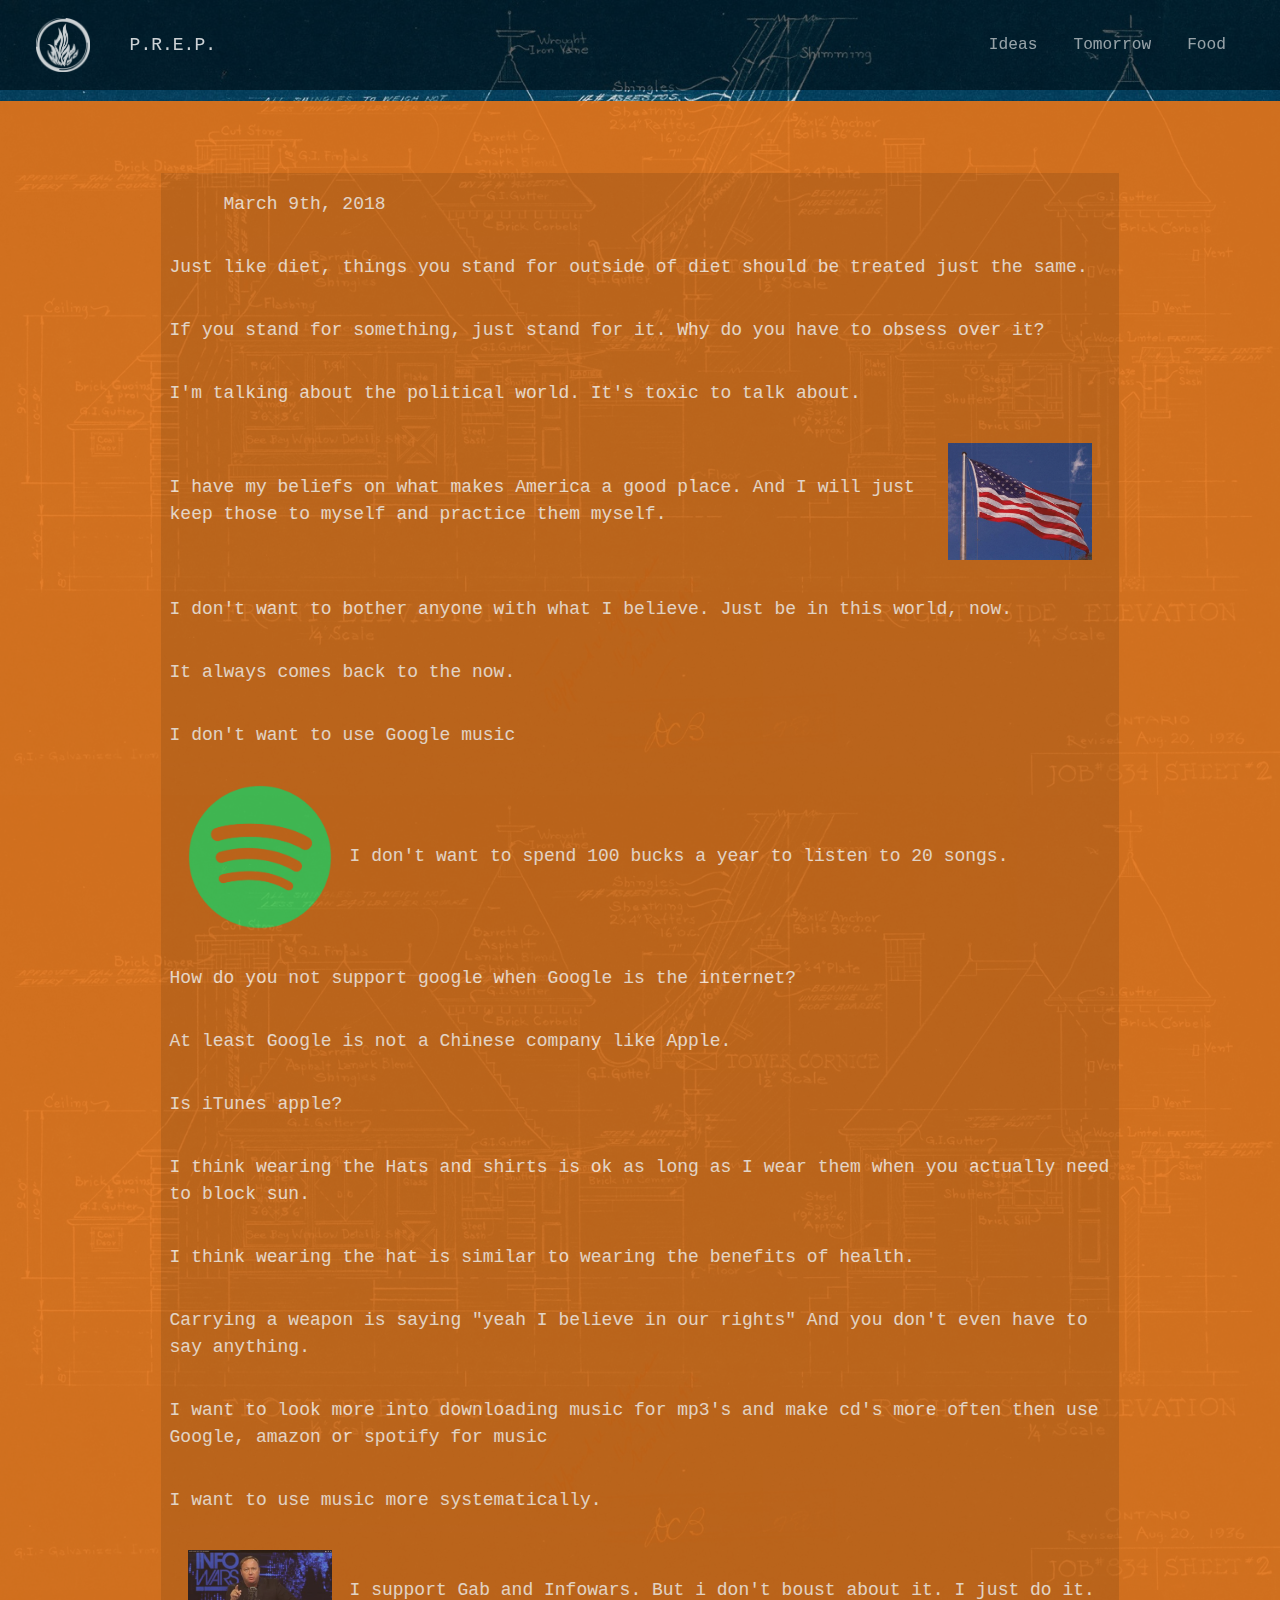
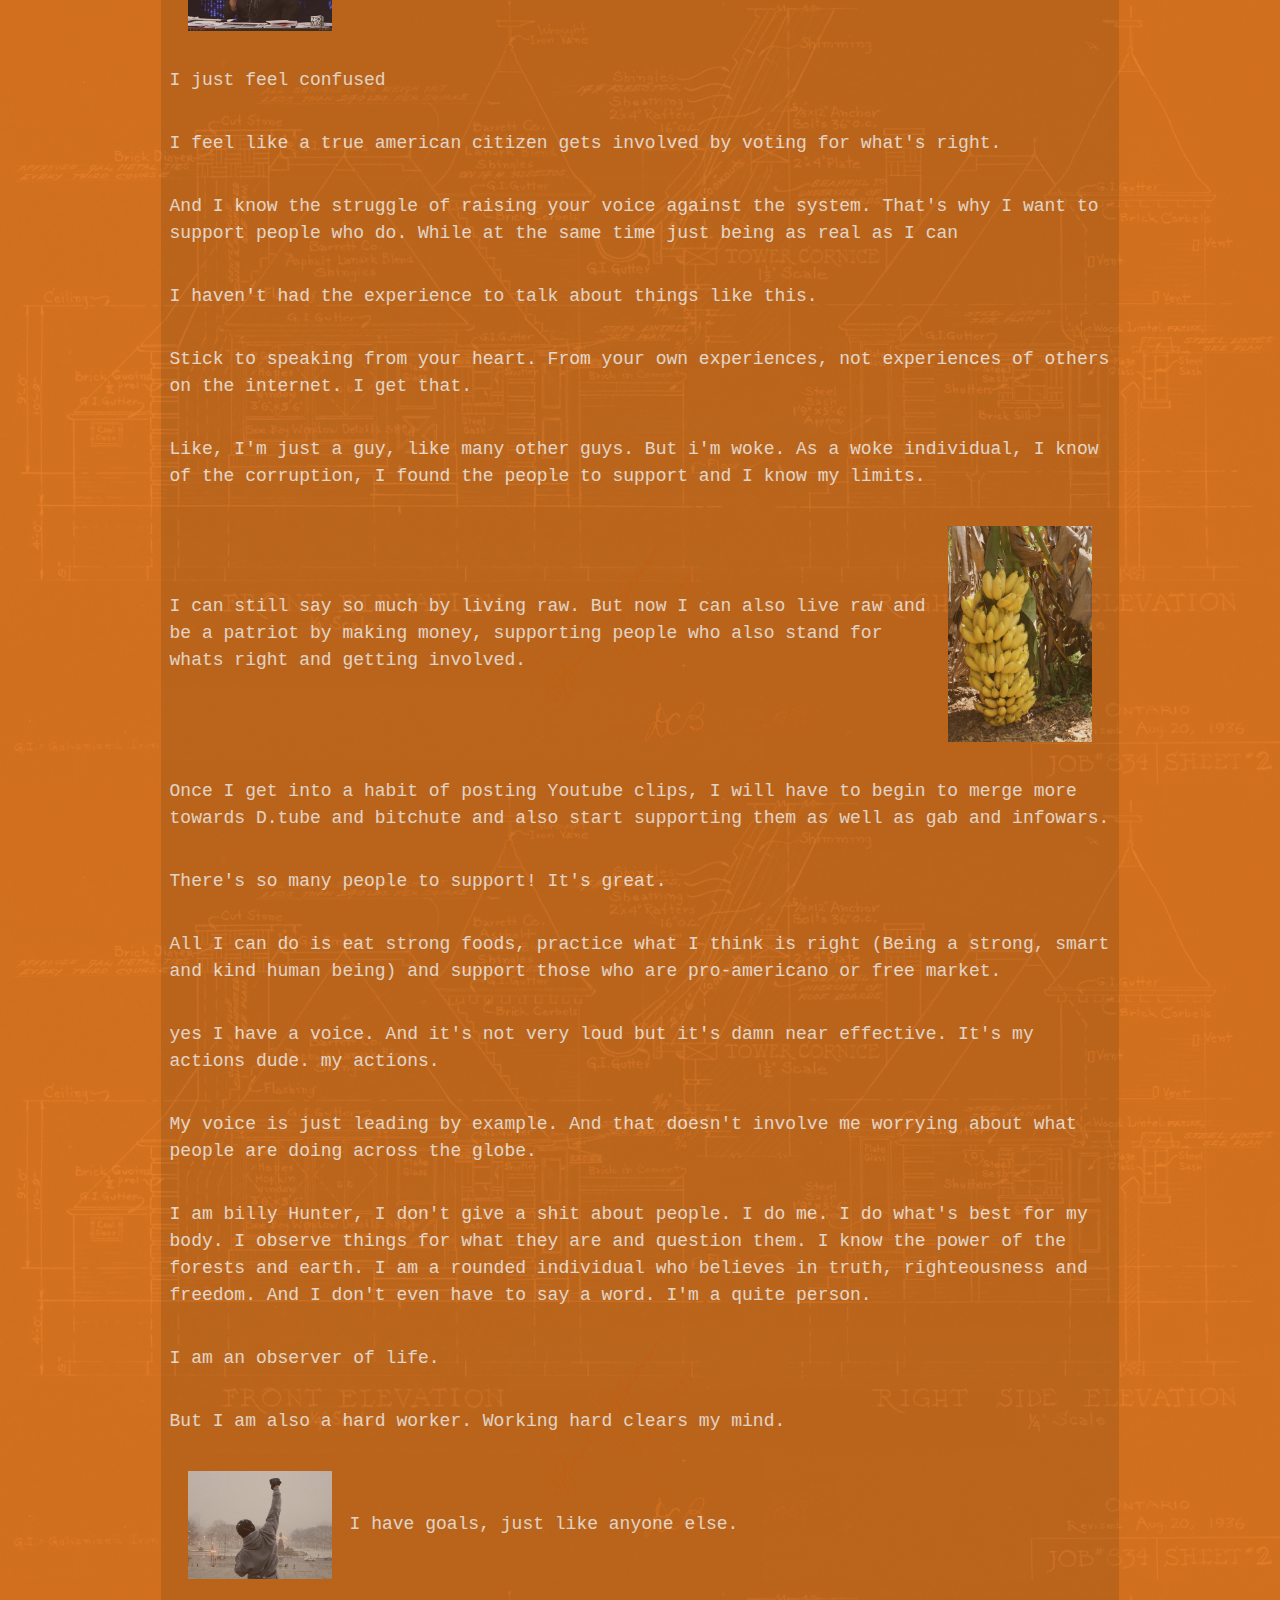
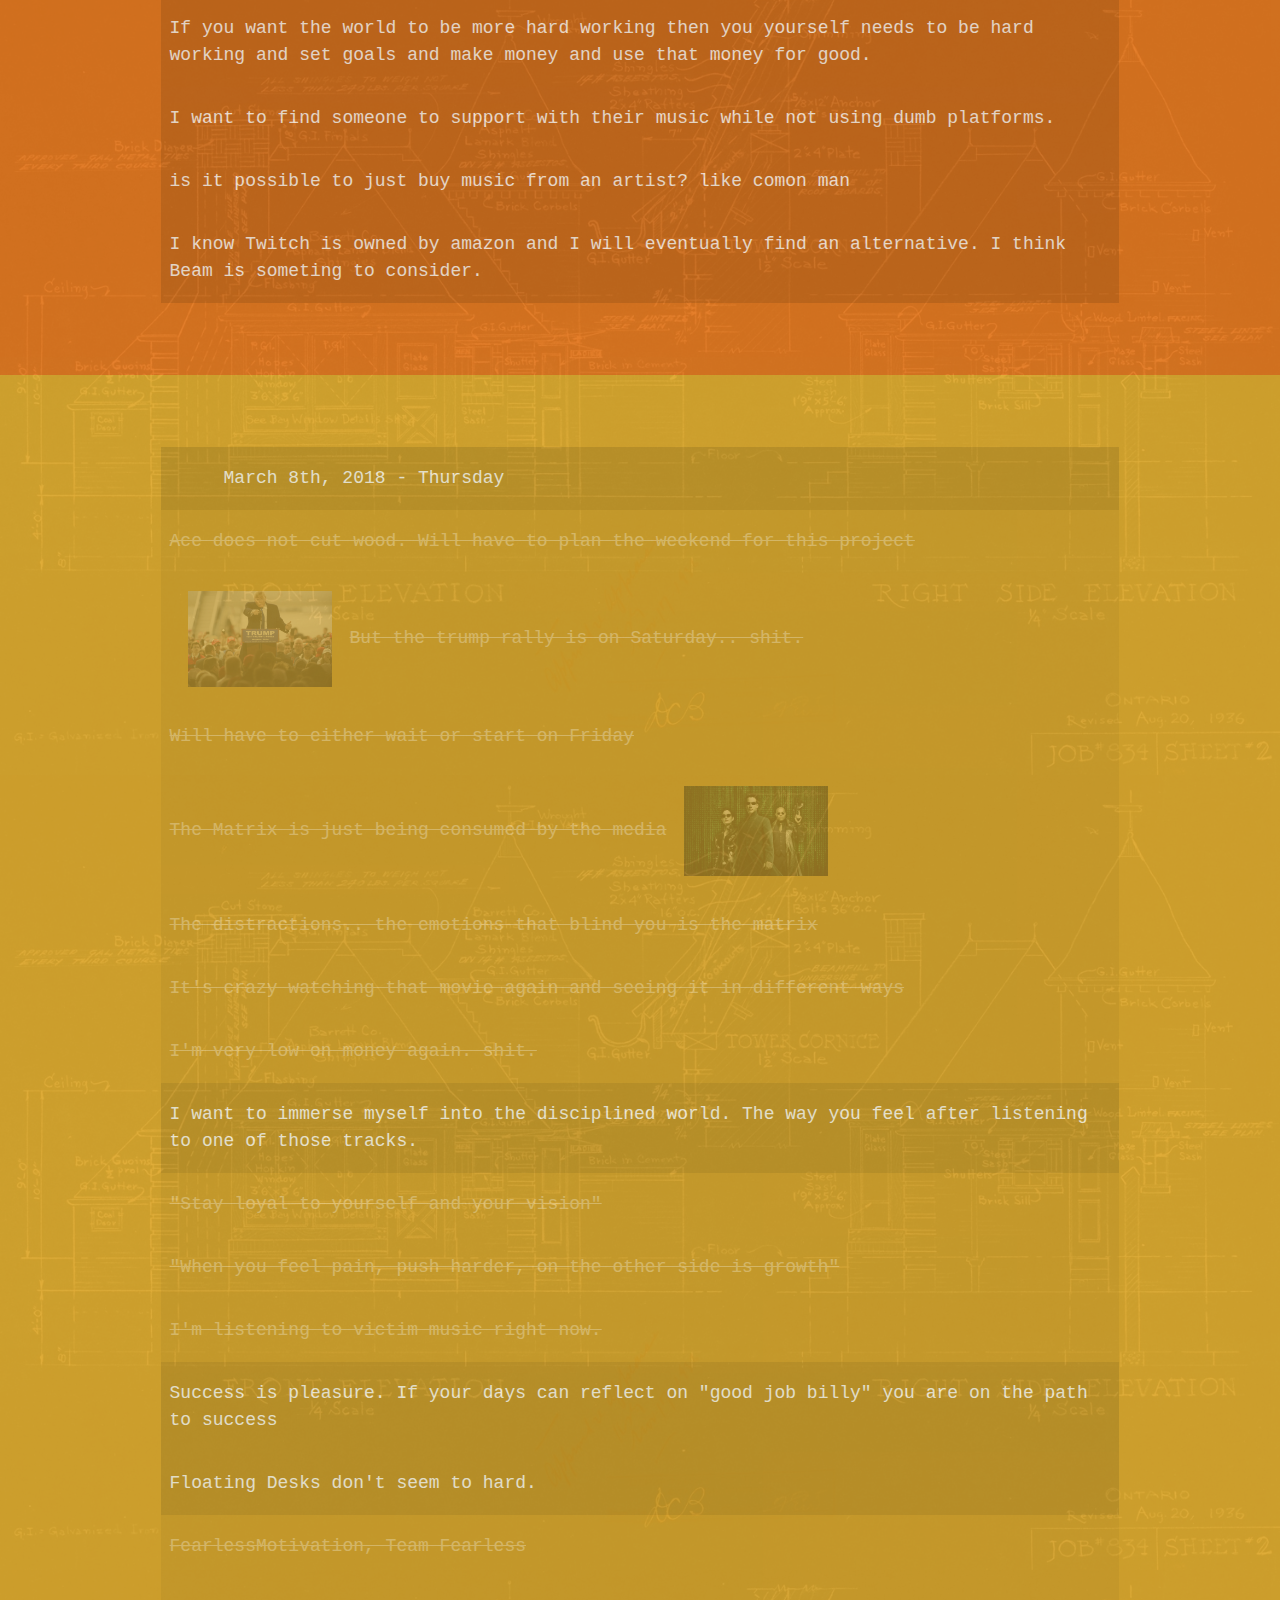
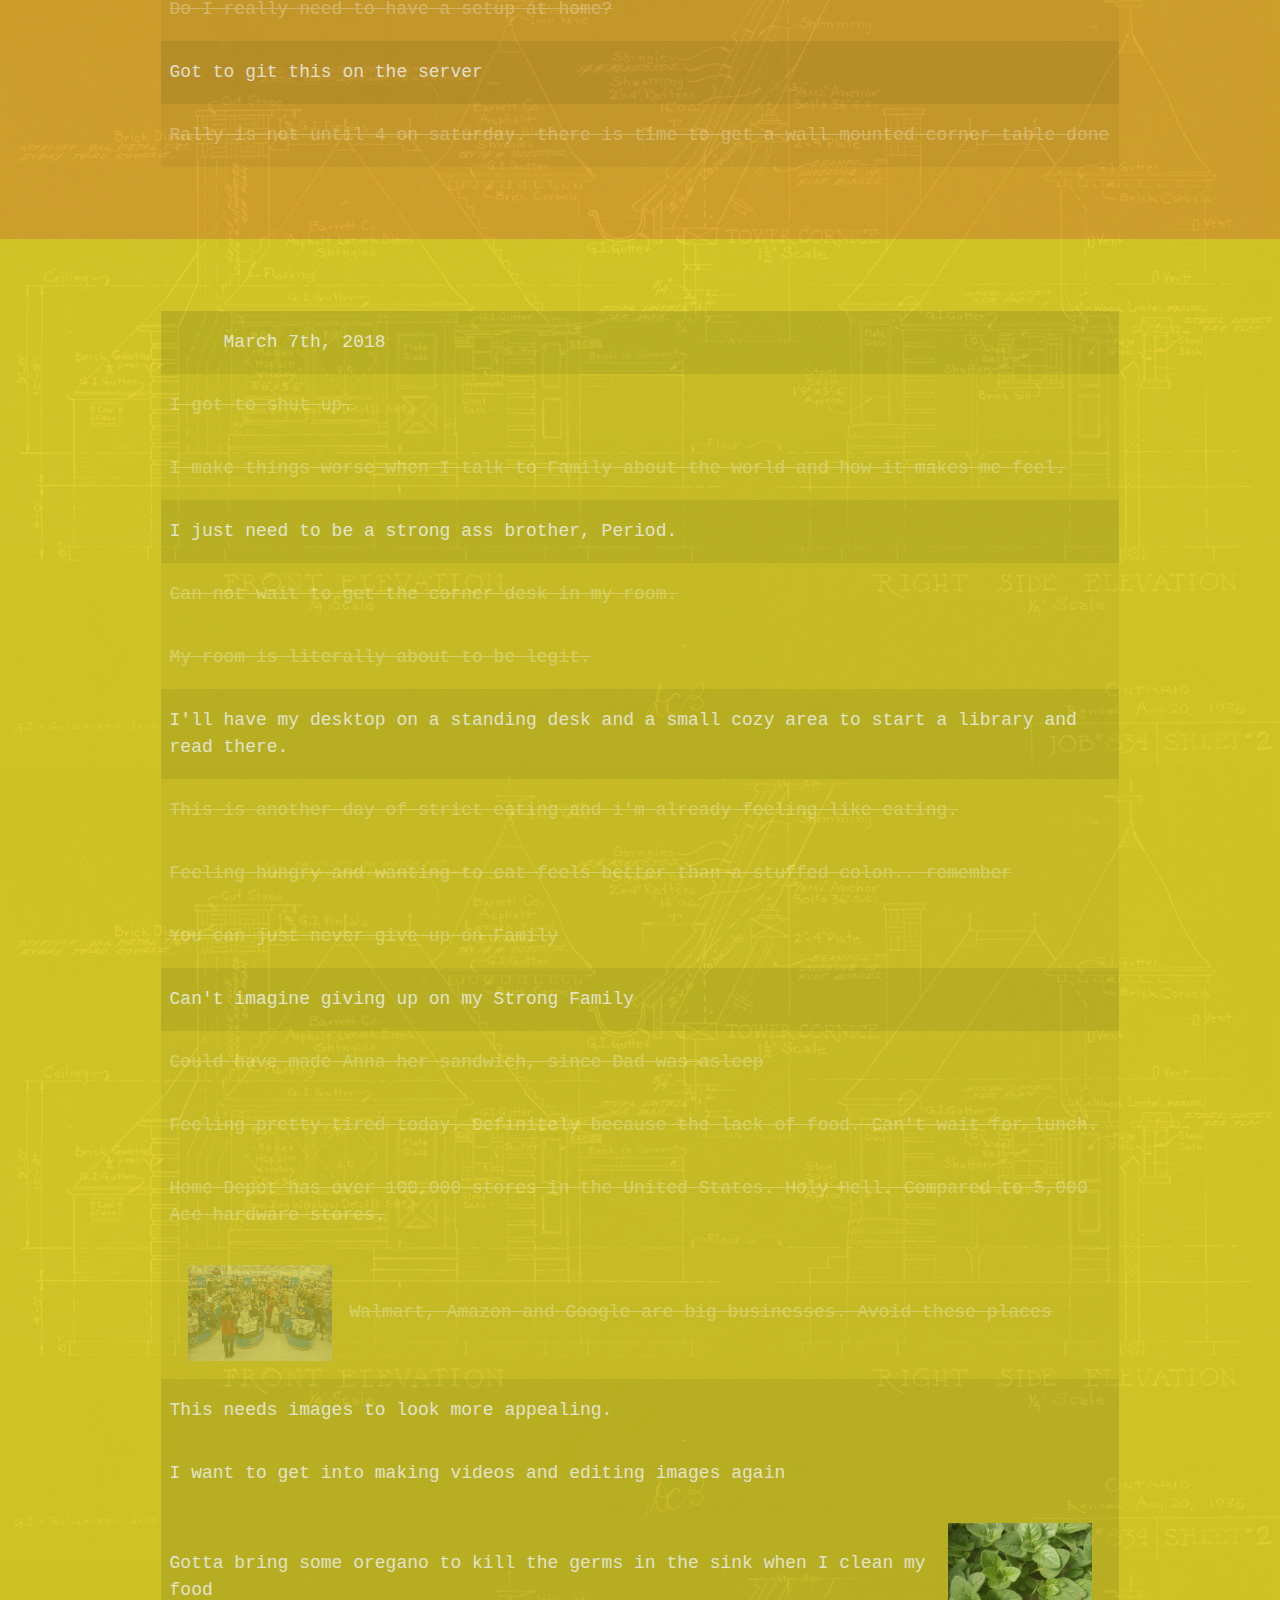
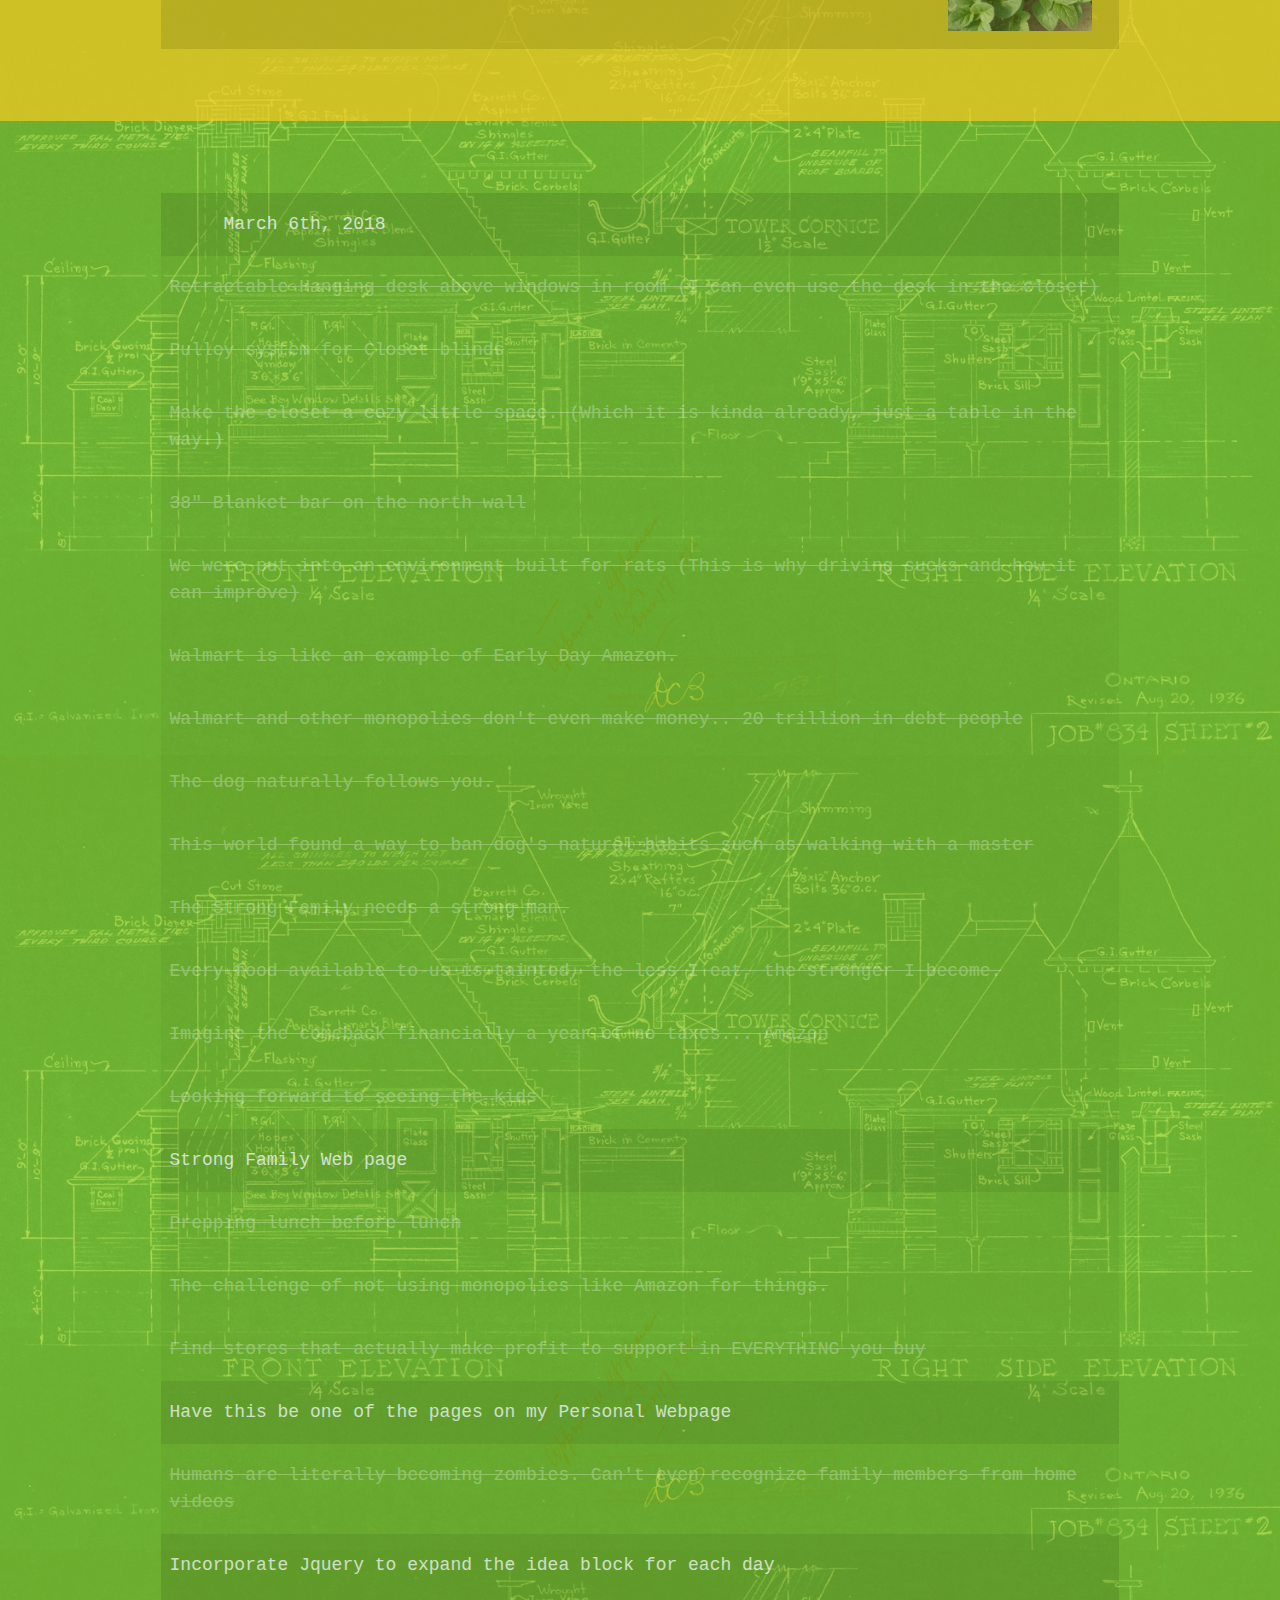
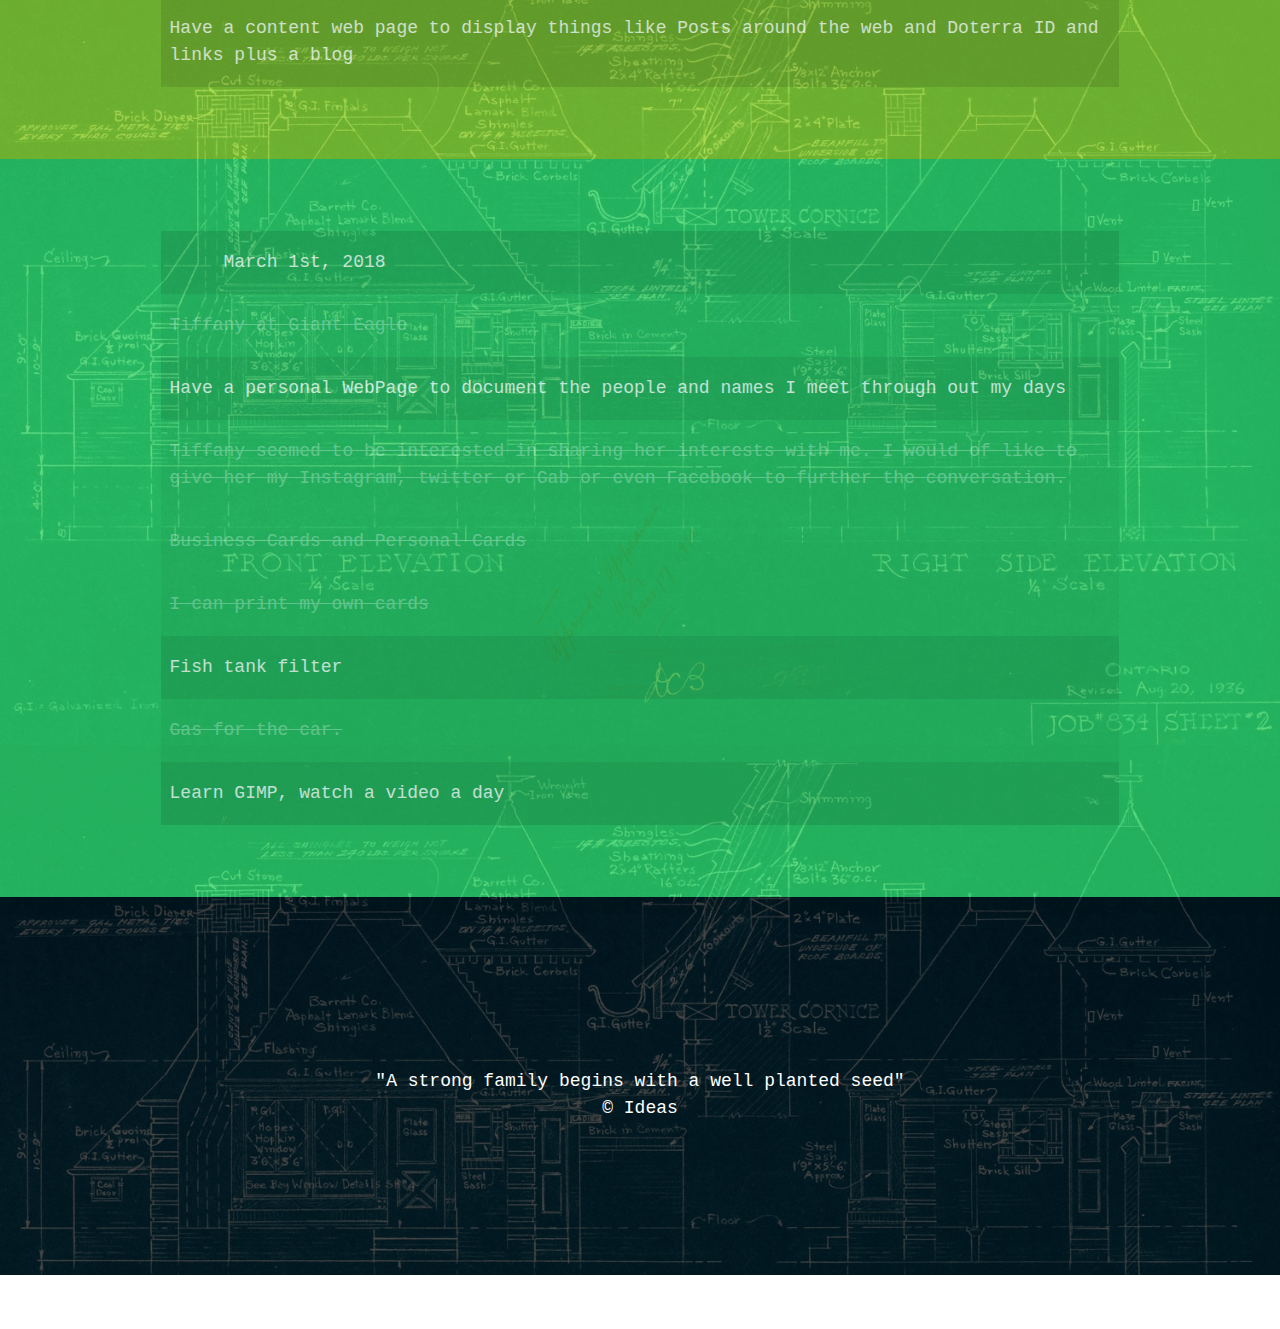
==== index.html @ a1ecc67d "first commit" ====
<!doctype html>
<html>
<head>
  <title>Ideas</title>
  <link href="./res/img/fav.ico" rel="shortcut icon" />
  <link href="./res/css/reset.css" type="text/css" rel="stylesheet" />
  <link href="./res/css/style.css" rel="stylesheet" type="text/css" />
</head>
<body>

  <header>

    <div>
      <img src="./res/img/logo.png" />
      <span>P.R.E.P.</span>
    </div>

    <nav>
      <ul>
        <li><a href="./index.html">Ideas</a></li>
        <li><a href="./plan.html">Tomorrow</a></li>
        <li><a href="./food.html">Food</a></li>
      </ul>
    </nav>

  </header>


    <!--Supporting -->

    <div class="color-box dark-orange">
      <div class="container">
        <ul class="box">
          <li class="title">
            <span>March 9th, 2018</span>
          </li>
          <li>Just like diet, things you stand for outside of diet should be treated just the same.
          </li>
          <li>
            If you stand for something, just stand for it. Why do you have to obsess over it?
          </li>
          <li>
            I'm talking about the political world. It's toxic to talk about.
          </li>
          <li>
            I have  my beliefs on what makes America a good place. And I will just keep those to myself and practice them myself.
            <img src="./res/img/flag-american.jpg" />
          </li>
          <li>
            I don't want to bother anyone with what I believe. Just be in this world, now.
          </li>
          <li>
            It always comes back to the now.
          </li>
          <li>
            I don't want to use Google music
          </li>
          <li>
            <img src="./res/img/spotify.png" />
            I don't want to spend 100 bucks a year to listen to 20 songs.
          </li>
          <li>
            How do you not support google when Google is the internet?
          </li>
          <li>
            At least Google is not a Chinese company like Apple.
          </li>
          <li>Is iTunes apple?
          </li>
          <li>
            I think wearing the Hats and shirts is ok as long as I wear them when you actually need to block sun.
          </li>
          <li>
            I think wearing the hat is similar to wearing the benefits of health.
          </li>
          <li>
            Carrying a weapon is saying "yeah I believe in our rights" And you don't even have to say anything.
          </li>
          <li>
            I want to look more into downloading music for mp3's and make cd's more often then use Google, amazon or spotify for music
          </li>
          <li>
            I want to use music  more systematically.
          </li>
          <li>
            <img src="./res/img/infowars.jpg" />
            I support Gab and Infowars. But i don't boust about it. I just do it.
          </li>
          <li>
            I just feel confused
          </li>
          <li>
            I feel like a true american citizen gets involved by voting for what's right.
          </li>
          <li>
            And I know the struggle of raising your voice against the system. That's why I want to support people who do. While at the same time just being as real as I can
          </li>
          <li>
            I haven't had the experience to talk about things like this.
          </li>
          <li>
            Stick to speaking from your heart. From your own experiences, not experiences of others on the internet. I get that.
          </li>
          <li>
            Like, I'm just a guy, like many other guys. But i'm woke. As a woke individual, I know of the corruption, I found the people to support and I know my limits.
          </li>
          <li>
            I can still say so much by living raw. But now I can also live raw and be a patriot by making money, supporting people who also stand for whats right and getting involved.
            <img src="./res/img/banana-tree.jpg" />
          </li>
          <li>
            Once I get into a habit of posting Youtube clips, I will have to begin to merge more towards D.tube and bitchute and also start supporting them as well as gab and infowars.
          </li>
          <li>
            There's so many people to support! It's great.
          </li>
          <li>
            All I can do is eat strong foods, practice what I think is right (Being a strong, smart and kind human being) and support those who are pro-americano or free market.
          </li>
          <li>
            yes I have a voice. And it's not very loud but it's damn near effective. It's my actions dude. my actions.
          </li>
          <li>
            My voice is just leading by example. And that doesn't involve me worrying about what people are doing across the globe.
          </li>
          <li>
            I am billy Hunter, I don't give a shit about people. I do me. I do what's best for my body. I observe things for what they are and question them. I know the power of the forests and earth. I am a rounded individual who believes in truth, righteousness and freedom. And I don't even have to say a word. I'm a quite person.
          </li>
          <li>
            I am an observer of life.
          </li>
          <li>
            But I am also a hard worker. Working hard clears my mind.
          </li>
          <li>
            <img src="./res/img/rocky.jpg" />
            I have goals, just like anyone else.
          </li>
          <li>
            If you want the world to be more hard working then you yourself needs to be hard working and set goals and make money and use that money for good.
          </li>
          <li>
            I want to find someone to support with their music while not using dumb platforms.
          </li>
          <li>
            is it possible to just buy music from an artist? like comon man
          </li>
          <li>
            I know Twitch is owned by amazon and I will eventually find an alternative. I think Beam is someting to consider.
          </li>
        </ul>
      </div>
    </div>



    <!-- March 8th, 2018 -->
    <div class="color-box orange">
      <div class="container">
        <ul class="box">
          <li class="title"><span>March 8th, 2018 - Thursday</span></li>
          <li class="strike op">Ace does not cut wood. Will have to plan the weekend for this project</li>
          <li class="strike op">
            <img src="./res/img/trump-rally.jpg" />
            But the trump rally is on Saturday.. shit.</li>
          <li class="strike op">Will have to either wait or start on Friday</li>
          <li class="strike op">The Matrix is just being consumed by the media
            <img src="./res/img/matrix.jpg" />
          </li>
          <li class="strike op">The distractions.. the emotions that blind you is the matrix</li>
          <li class="strike op">It's crazy watching that movie again and seeing it in different ways</li>
          <li class="strike op">I'm very low on money again. shit.</li>
          <li>I want to immerse myself into the disciplined world. The way you feel after listening to one of those tracks.</li>
          <li class="strike op">"Stay loyal to yourself and your vision"</li>
          <li class="strike op">"When you feel pain, push harder, on the other side is growth"</li>
          <li class="strike op">I'm listening to victim music right now.</li>
          <li>Success is pleasure. If your days can reflect on "good job billy" you are on the path to success</li>
          <li>Floating Desks don't seem to hard.</li>
          <li class="strike op">FearlessMotivation, Team Fearless</li>
          <li class="strike op">Do I really need to have a setup at home?</li>
          <li>Got to git this on the server</li>
          <li class="strike op">Rally is not until 4 on saturday. there is time to get a wall mounted corner table done</li>

        </ul>
      </div>
    </div>


    <!-- March 7th, 2018 -->

    <div class="color-box yellow">
      <div class="container">
        <ul class="box">
          <li class="title"><span>March 7th, 2018</span></li>
          <li class="strike op">I got to shut up.</li>
          <li class="strike op">I make things worse when I talk to Family about the world and how it makes me feel.</li>
          <li>I just need to be a strong ass brother, Period.</li>
          <li class="strike op">Can not wait to get the corner desk in my room.</li>
          <li class="strike op">My room is literally about to be legit.</li>
          <li>I'll have my desktop on a standing desk and a small cozy area to start a library and read there.</li>
          <li class="strike op">This is another day of strict eating and i'm already feeling like eating.</li>
          <li class="strike op">Feeling hungry and wanting to eat feels better than a stuffed colon.. remember</li>
          <li class="strike op">You can just never give up on Family</li>
          <li>Can't imagine giving up on my Strong Family</li>
          <li class="strike op">Could have made Anna her sandwich, since Dad was asleep</li>
          <li class="strike op">Feeling pretty tired today. Definitely because the lack of food. Can't wait for lunch.</li>
          <li class="strike op">Home Depot has over 100,000 stores in the United States. Holy Hell. Compared to 5,000 Ace hardware stores.</li>
          <li class="strike op">
            <img src="./res/img/walmart.jpg" alt="Oregano" />
            Walmart, Amazon and Google are big businesses. Avoid these places</li>
          <li>This needs images to look more appealing.</li>
          <li>I want to get into making videos and editing images again</li>
          <li>Gotta bring some oregano to kill the germs in the sink when I clean my food
          <img src="./res/img/oregano.jpg" alt="Oregano" />
          </li>
        </ul>
      </div>
    </div>


    <div class="color-box light-green">
      <div class="container">
        <ul class="box">
          <li class="title"><span>March 6th, 2018</span></li>
          <li class="strike op">Retractable Hanging desk above windows in room (I can even use the desk in the closet)</li>
          <li class="strike op">Pulley system for Closet blinds</li>
          <li class="strike op">Make the closet a cozy little space. (Which it is kinda already, just a table in the way.)</li>
          <li class="strike op">38" Blanket bar on the north wall</li>
          <li class="strike op">We were put into an environment built for rats (This is why driving sucks and how it can improve)</li>
          <li class="strike op" class="strike op">Walmart is like an example of Early Day Amazon.</li>
          <li class="strike op">Walmart and other monopolies don't even make money.. 20 trillion in debt people</li>
          <li class="strike op">The dog naturally follows you.</li>
          <li class="strike op">This world found a way to ban dog's natural habits such as walking with a master</li>
          <li class="strike op">The Strong Family needs a strong man.</li>
          <li class="strike op">Every food available to us is tainted, the less I eat, the stronger I become.</li>
          <li class="strike op">Imagine the comeback financially a year of no taxes... Amazon</li>
          <li class="strike op">Looking forward to seeing the kids</li>
          <li>Strong Family Web page</li>
          <li class="strike op">Prepping lunch before lunch</li>
          <li class="strike op">The challenge of not using monopolies like Amazon for things.</li>
          <li class="strike op">Find stores that actually make profit to support in EVERYTHING you buy</li>
          <li>Have this be one of the pages on my Personal Webpage </li>
          <li class="strike op">Humans are literally becoming zombies. Can't even recognize family members from home videos</li>
          <li>Incorporate Jquery to expand the idea block for each day</li>
          <li>Have a content web page to display things like Posts around the web and Doterra ID and links plus a blog</li>
        </ul>
      </div>
    </div>


  <div class="color-box neutral-green">
    <div class="container">
      <ul class="box">
        <li class="title"><span>March 1st, 2018<span></li>
        <li class="strike op">Tiffany at Giant Eagle</li>
        <li>Have a personal WebPage to document the people and names I meet through out my days</li>
        <li class="strike op">Tiffany seemed to be interested in sharing her interests with me. I would of like to give her my Instagram, twitter or Gab or even Facebook to further the conversation.</li>
        <li class="strike op">Business Cards and Personal Cards</li>
        <li class="strike op">I can print my own cards</li>
        <li>Fish tank filter</li>
        <li class="strike op">Gas for the car.</li>
        <li>Learn GIMP, watch a video a day</li>
      </ul>
    </div>
  </div>



  <footer>
    <h3 class="quote">"A strong family begins with a well planted seed"</h3>
    <h4>&copy; Ideas</h4>
  </footer>

</body>
</html>
---- res/css/style.css ----
html {
  font-family: monospace;
  font-size: 18px;
  background-color: #ffffff;
  color: white;
  padding-top: 5.6rem;
  background-image: url('../img/blueprint-example.jpg');
  background-position: top;
  background-size: contain;
}
body {
  line-height: 1.5;
  margin: 0; padding: 0;
}
.container {
  width: 970px;
  margin: 0 auto;
}
@media only screen and (max-width: 900px) {
  .container {
    width: 99%;
  }
}
.test {
  border: 1px solid red;
}

/*Header*/

header {
  width: 100%;
  height: 5rem;
  position: fixed;
  background-color: hsla(0, 0%, 0%, 0.52);
  display: flex;
  align-items: center;
  justify-content: space-between;
  top: 0;
  z-index: 2;
}
header div {
  width: 10rem;
  margin-left: 2rem;
  display: flex;
  align-items: center;
  justify-content: space-between;
  opacity: .8;
}
header div img {
  width: 3rem;
}
nav {
  margin-right: 2rem;
}
nav ul {
  display: flex;
  justify-content: center;
  align-items: center;
}

nav li {
  font-size: .9rem;
  font-weight: thin;
  margin: 1rem;
}
nav li a {
  color: hsla(0, 0%, 100%, 0.59);
}
@media only screen and (max-width: 500px) {
  header div span {
    display: none;
  }
  header div img {
    width: 1.4rem;
  }
}

/*Supporting*/
.color-box {
  width: 100%;
  margin: 0;
  padding: 1rem 0;
  opacity: .90;
}
.flex-center {
  display: flex;
  justify-content: center;
  text-align: center;
  align-items: center;
}
.time-block {
  margin: .4rem 0;
}
.time-block li {
  width: 10rem;
  background-color: hsla(0, 0%, 0%, 0.19);
}
.specific-time {
  border-radius: .3rem;
  margin: 0rem auto;
}
.refuel {
  border: .4rem solid #24d636;
}
.work {
  border: .4rem solid rgb(208, 22, 61);
}
@media only screen and (max-width: 500px) {
  .specific-time {
    width: 80%;
  }
}

.date {
  margin-bottom: 1rem;
}
/* .time {
  text-align: right;
  margin-right: 1rem;
}
.goal {
  text-align: left;
  margin-left: 1rem;
}
*/
/*Background Colors*/
.neutral-green {
  background-color: hsla(136, 72%, 53%, 0.8);
}
.light-green {
  background-color: hsla(82, 75%, 49%, 0.8);
}
.yellow {
  background-color: hsl(54, 78%, 51%);
}
.orange {
  background-color: #e2a827;
}
.dark-orange {
  background-color: hsl(27, 81%, 50%)
}
.blue {
  background-color: #2f9ce2;
}
.dark-blue {
  background-color: hsl(225, 82%, 49%)
}
.purple {
  background-color: hsl(259, 86%, 51%);
}
.pink {
  background-color: rgb(182, 31, 217);
}
.red {
  background-color: :rgb(221, 19, 34);
}
/*Text Colors*/
.green {
  color: hsl(153, 69%, 48%);
}
.red {
  color: hsl(344, 79%, 47%);
}
.box {
  width: 100%;
}
.box {
  display: flex;
  justify-content: flex-start;
  flex-direction: column;
  margin: 3rem 0;
  position: relative;
}
.box li {
  display: inline-block;
  background-color: hsla(0, 0%, 0%, 0.13);
  opacity: .8;
  padding: 1rem .5rem 1rem .5rem;
  width: 97%;
  margin: 0 auto;
  display: flex;
  align-items: center;
  justify-content: flex-start;
}
.box .title {
  width: 97%;
}
  .box .title span {
    margin-left: 3rem;
  }
.box img {
  width: 8rem;
  height: auto;
  margin: 0 1rem;
}
.box .strike {
  text-decoration: line-through;
}
.box .op {
  opacity: .3;
}
h1.food {
  font-size: 2rem;
  margin: 1rem;
  font-weight: bold;
  opacity: .8;
}

/*Footer subjects*/

footer {
  width: 100%;
  height: 20rem;
  background-color: hsla(0, 0%, 0%, 0.68);
  display: flex;
  align-items: center;
  justify-content: center;
  flex-direction: column;
  border-top: 1rem solid hsla(0, 0%, 0%, 0.04);
}
footer span {
  opacity: .7;
  padding: 1rem;
  font-size: .8rem;
}
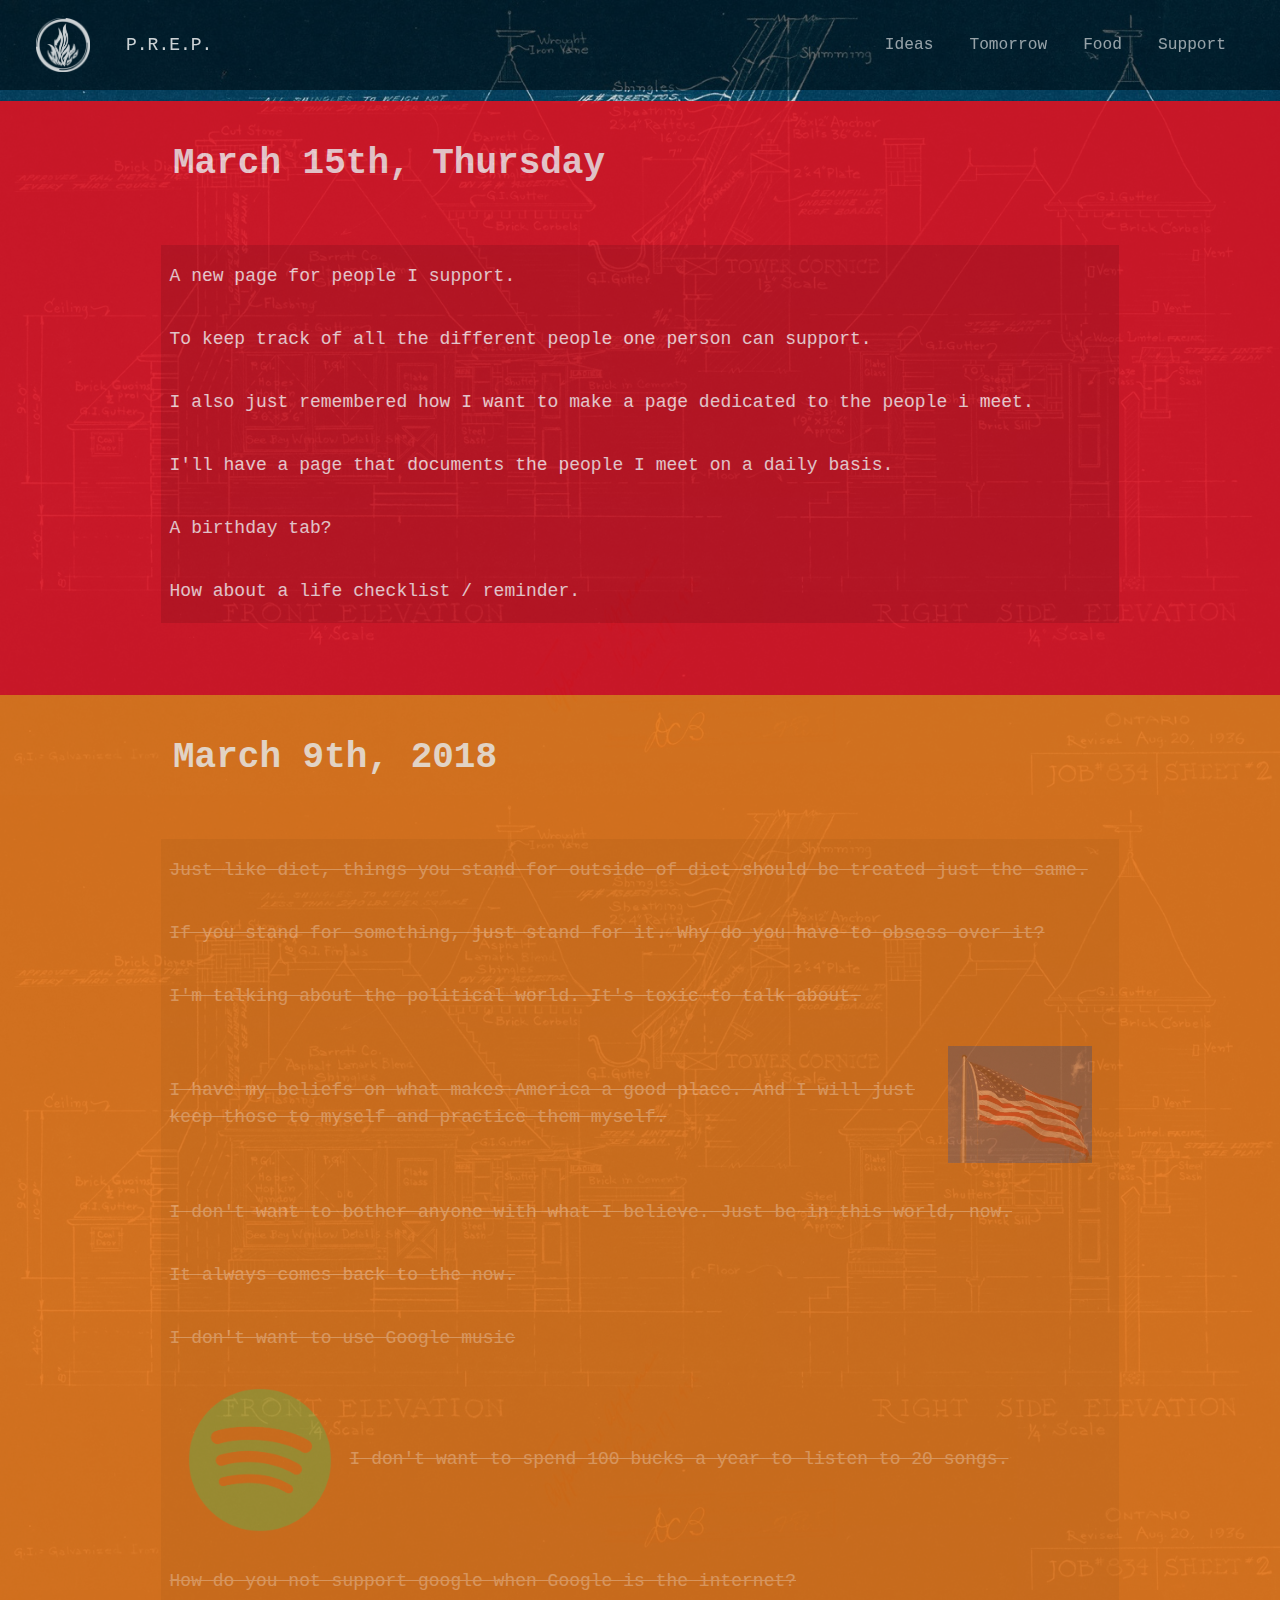
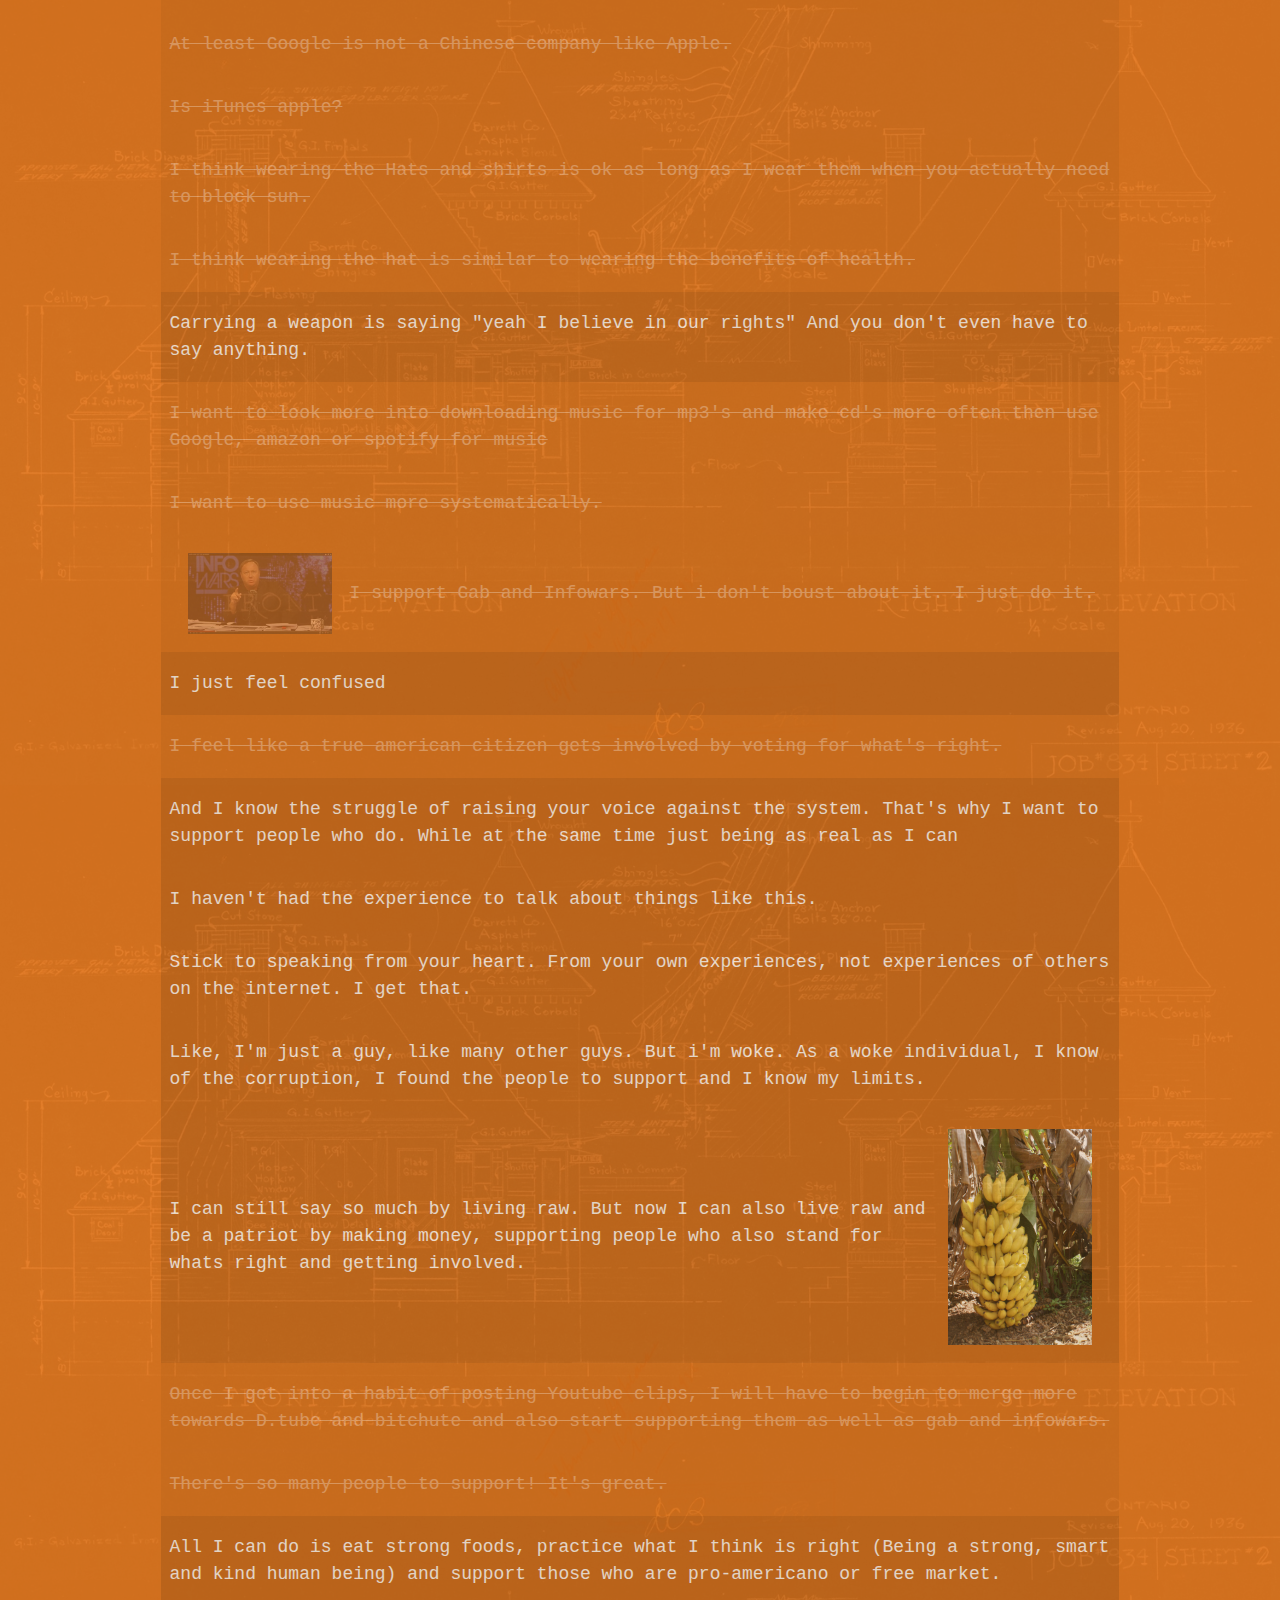
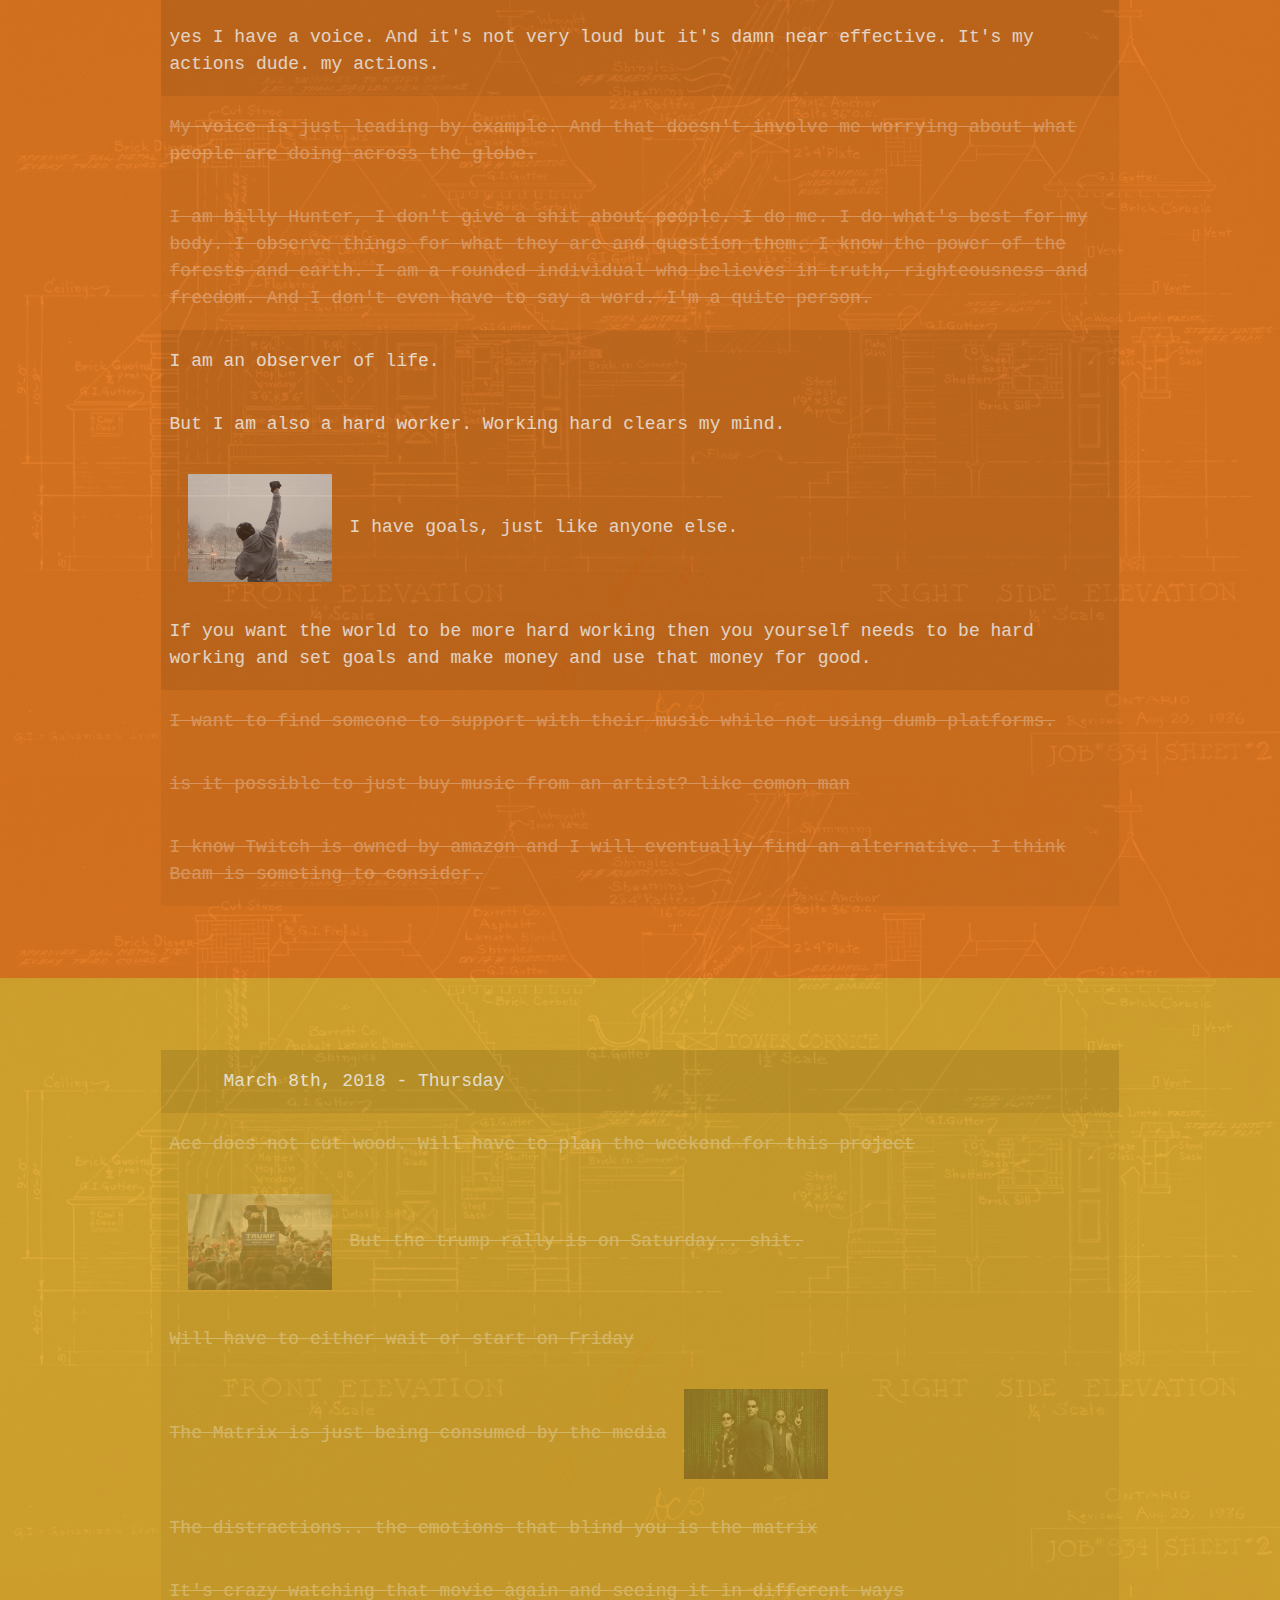
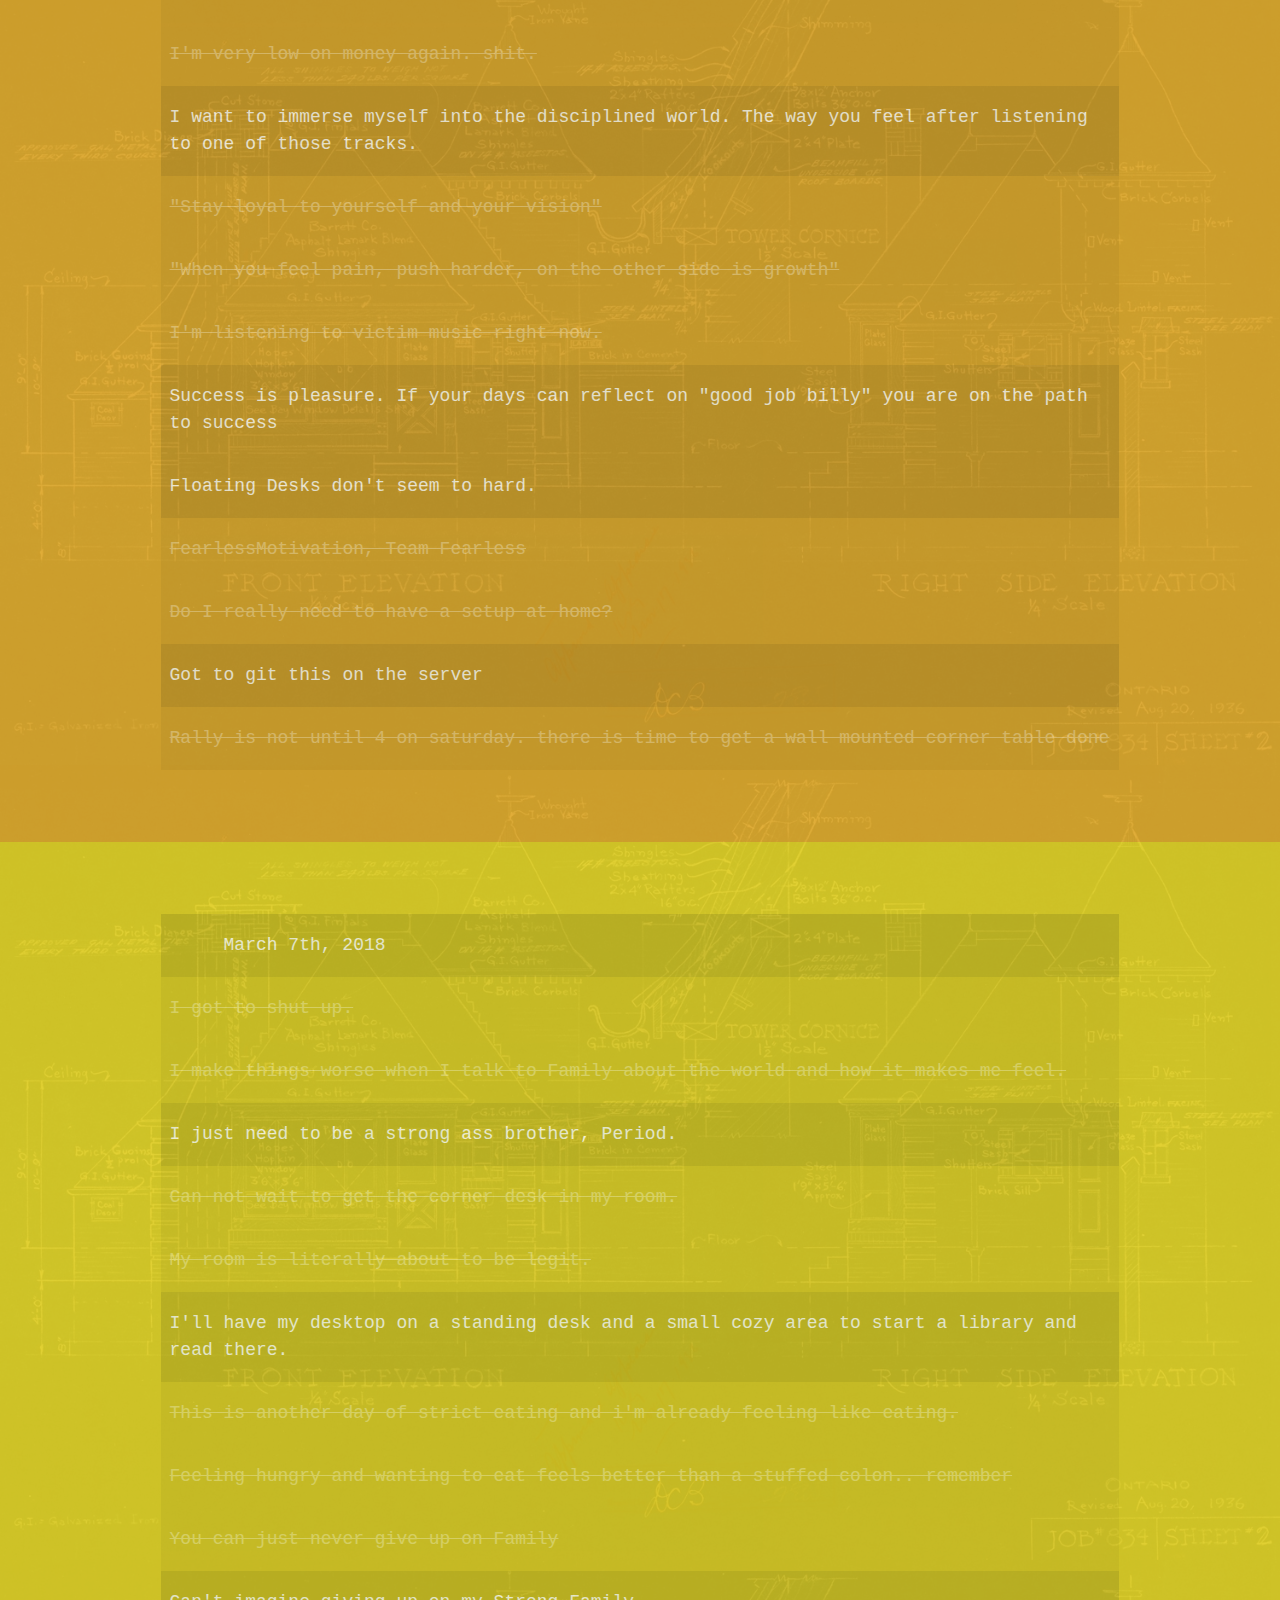
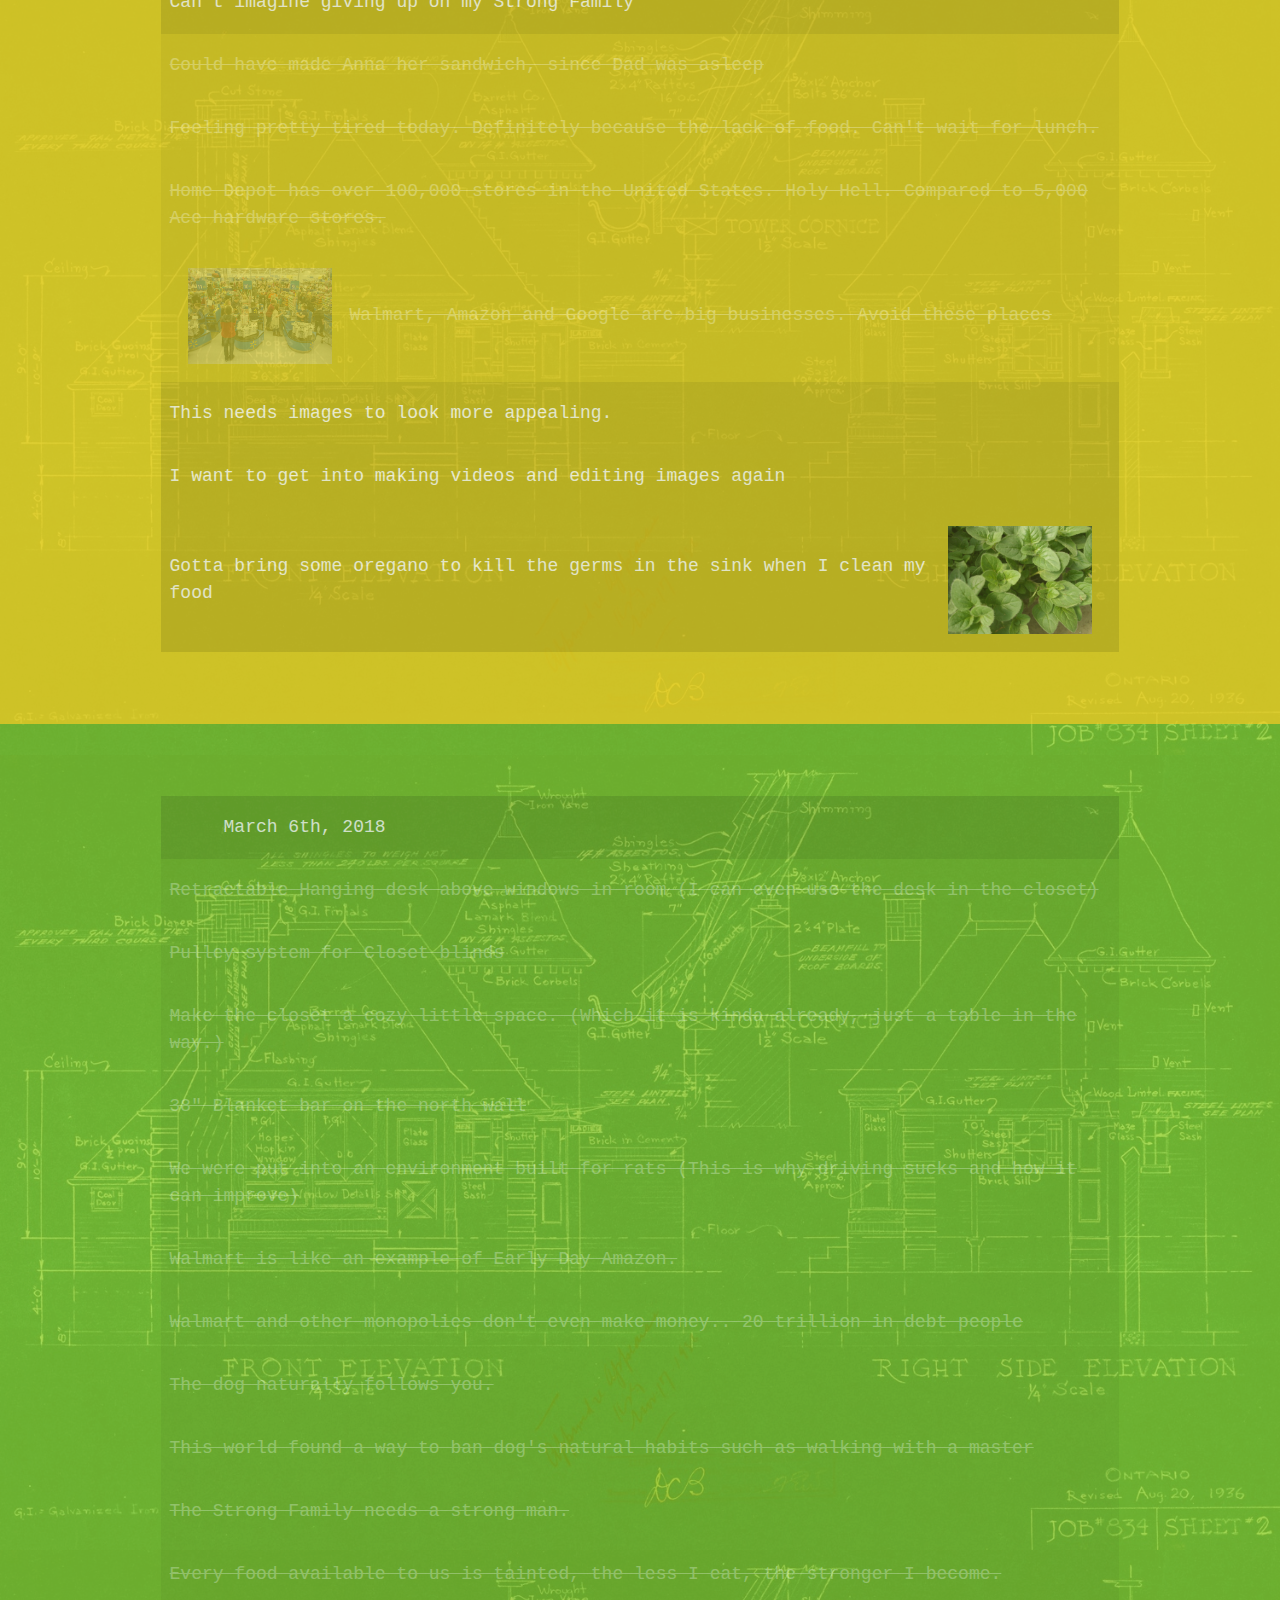
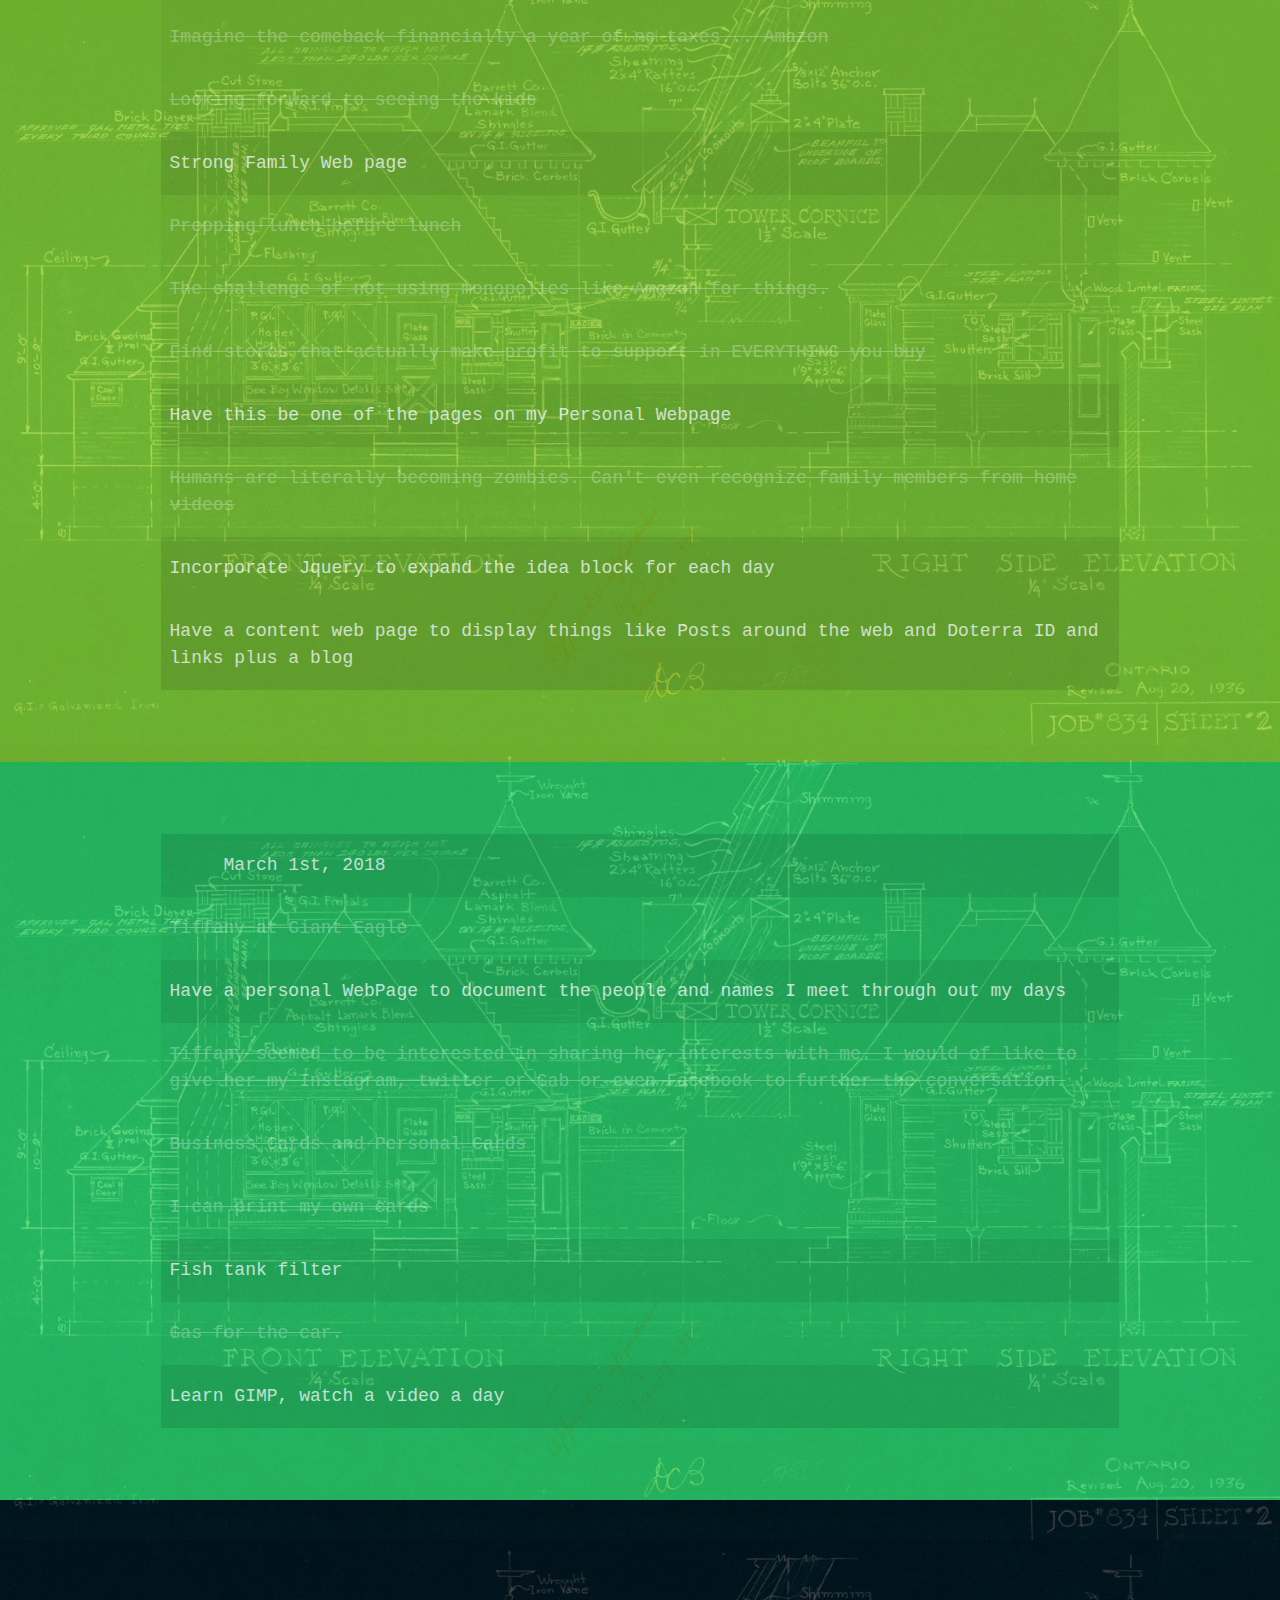
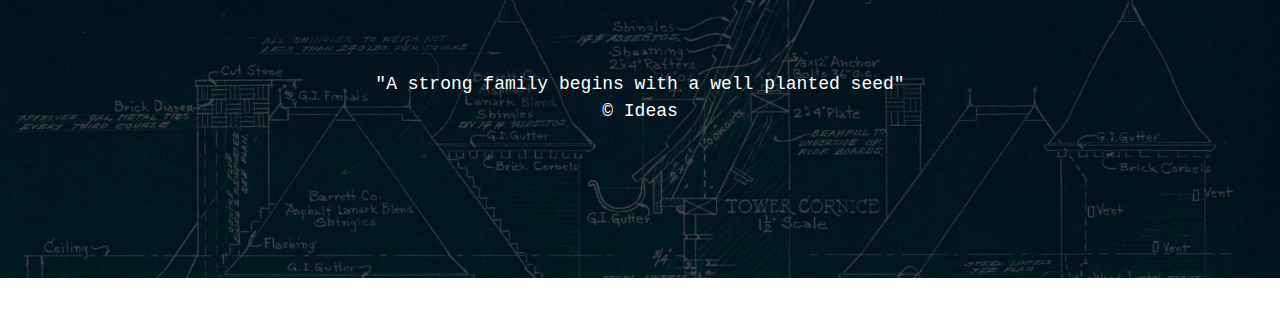
==== commit ce8ecff1: "sup" ====
--- a/index.html
+++ b/index.html
@@ -20,6 +20,7 @@
         <li><a href="./index.html">Ideas</a></li>
         <li><a href="./plan.html">Tomorrow</a></li>
         <li><a href="./food.html">Food</a></li>
+        <li><a href="./support.html">Support</a></li>
       </ul>
     </nav>
 
@@ -28,68 +29,98 @@
 
     <!--Supporting -->
 
+    <div class="color-box red">
+      <div class="container">
+        <h1 class="title">
+          March 15th, Thursday
+        </h1>
+        <ul class="box">
+          <li>
+            A new page for people I support.
+          </li>
+          <li>
+            To keep track of all the different people one person can support.
+          </li>
+          <li>
+            I also just remembered how I want to make a page dedicated to the people i meet.
+          </li>
+          <li>
+            I'll have a page that documents the people I meet on a daily basis.
+          </li>
+          <li>
+            A birthday tab?
+          </li>
+          <li>
+            How about a life checklist / reminder.
+          </li>
+        </ul>
+      </div>
+    </div>
+
+
+
     <div class="color-box dark-orange">
       <div class="container">
-        <ul class="box">
-          <li class="title">
-            <span>March 9th, 2018</span>
-          </li>
-          <li>Just like diet, things you stand for outside of diet should be treated just the same.
-          </li>
-          <li>
+        <h1 class="title">
+          March 9th, 2018
+        </h1>
+        <ul class="box">
+          <li class="strike op">Just like diet, things you stand for outside of diet should be treated just the same.
+          </li>
+          <li class="strike op">
             If you stand for something, just stand for it. Why do you have to obsess over it?
           </li>
-          <li>
+          <li class="strike op">
             I'm talking about the political world. It's toxic to talk about.
           </li>
-          <li>
+          <li class="strike op">
             I have  my beliefs on what makes America a good place. And I will just keep those to myself and practice them myself.
             <img src="./res/img/flag-american.jpg" />
           </li>
-          <li>
+          <li class="strike op">
             I don't want to bother anyone with what I believe. Just be in this world, now.
           </li>
-          <li>
+          <li class="strike op">
             It always comes back to the now.
           </li>
-          <li>
+          <li class="strike op">
             I don't want to use Google music
           </li>
-          <li>
+          <li class="strike op">
             <img src="./res/img/spotify.png" />
             I don't want to spend 100 bucks a year to listen to 20 songs.
           </li>
-          <li>
+          <li class="strike op">
             How do you not support google when Google is the internet?
           </li>
-          <li>
+          <li class="strike op">
             At least Google is not a Chinese company like Apple.
           </li>
-          <li>Is iTunes apple?
-          </li>
-          <li>
+          <li class="strike op">Is iTunes apple?
+          </li>
+          <li class="strike op">
             I think wearing the Hats and shirts is ok as long as I wear them when you actually need to block sun.
           </li>
-          <li>
+          <li class="strike op">
             I think wearing the hat is similar to wearing the benefits of health.
           </li>
           <li>
             Carrying a weapon is saying "yeah I believe in our rights" And you don't even have to say anything.
           </li>
-          <li>
+          <li class="strike op">
             I want to look more into downloading music for mp3's and make cd's more often then use Google, amazon or spotify for music
           </li>
-          <li>
+          <li class="strike op">
             I want to use music  more systematically.
           </li>
-          <li>
+          <li class="strike op">
             <img src="./res/img/infowars.jpg" />
             I support Gab and Infowars. But i don't boust about it. I just do it.
           </li>
           <li>
             I just feel confused
           </li>
-          <li>
+          <li class="strike op">
             I feel like a true american citizen gets involved by voting for what's right.
           </li>
           <li>
@@ -108,10 +139,10 @@
             I can still say so much by living raw. But now I can also live raw and be a patriot by making money, supporting people who also stand for whats right and getting involved.
             <img src="./res/img/banana-tree.jpg" />
           </li>
-          <li>
+          <li class="strike op">
             Once I get into a habit of posting Youtube clips, I will have to begin to merge more towards D.tube and bitchute and also start supporting them as well as gab and infowars.
           </li>
-          <li>
+          <li class="strike op">
             There's so many people to support! It's great.
           </li>
           <li>
@@ -120,10 +151,10 @@
           <li>
             yes I have a voice. And it's not very loud but it's damn near effective. It's my actions dude. my actions.
           </li>
-          <li>
+          <li class="strike op">
             My voice is just leading by example. And that doesn't involve me worrying about what people are doing across the globe.
           </li>
-          <li>
+          <li class="strike op">
             I am billy Hunter, I don't give a shit about people. I do me. I do what's best for my body. I observe things for what they are and question them. I know the power of the forests and earth. I am a rounded individual who believes in truth, righteousness and freedom. And I don't even have to say a word. I'm a quite person.
           </li>
           <li>
@@ -139,13 +170,13 @@
           <li>
             If you want the world to be more hard working then you yourself needs to be hard working and set goals and make money and use that money for good.
           </li>
-          <li>
+          <li class="strike op">
             I want to find someone to support with their music while not using dumb platforms.
           </li>
-          <li>
+          <li class="strike op">
             is it possible to just buy music from an artist? like comon man
           </li>
-          <li>
+          <li class="strike op">
             I know Twitch is owned by amazon and I will eventually find an alternative. I think Beam is someting to consider.
           </li>
         </ul>
--- a/res/css/style.css
+++ b/res/css/style.css
@@ -12,11 +12,17 @@
   line-height: 1.5;
   margin: 0; padding: 0;
 }
+@media only screen and (max-width: 600px) {
+  body {
+    padding-top: 10rem;
+    font-size: 1.4rem;
+  }
+}
 .container {
   width: 970px;
   margin: 0 auto;
 }
-@media only screen and (max-width: 900px) {
+@media only screen and (max-width: 700px) {
   .container {
     width: 99%;
   }
@@ -39,15 +45,16 @@
   z-index: 2;
 }
 header div {
-  width: 10rem;
-  margin-left: 2rem;
+  width: 3rem;
+  margin: 0 2rem;
   display: flex;
   align-items: center;
   justify-content: space-between;
   opacity: .8;
 }
 header div img {
-  width: 3rem;
+  width: 100%;
+  margin-right: 2rem;
 }
 nav {
   margin-right: 2rem;
@@ -66,12 +73,41 @@
 nav li a {
   color: hsla(0, 0%, 100%, 0.59);
 }
-@media only screen and (max-width: 500px) {
+@media only screen and (max-width: 600px) {
   header div span {
     display: none;
   }
   header div img {
     width: 1.4rem;
+    text-align: center;
+    margin: 0 auto;
+  }
+  header, nav ul {
+    flex-direction: column;
+    height: auto;
+    justify-content: center;
+    text-align: center;
+  }
+  header {
+    padding: 1rem 0;
+    position: absolute;
+  }
+  nav li {
+    width: 10rem;
+    margin: .3rem auto;
+    font-size: 1.5rem;
+  }
+  nav ul {
+    width: 90%;
+    margin: 0 auto;
+  }
+  nav {
+    width: 90%;
+    margin: 0 auto;
+  }
+  header div {
+    width: 96%;
+    margin: 0 auto;
   }
 }
 
@@ -152,13 +188,13 @@
   background-color: rgb(182, 31, 217);
 }
 .red {
-  background-color: :rgb(221, 19, 34);
+  background-color: rgb(221, 19, 34);
 }
 /*Text Colors*/
-.green {
+.green-color {
   color: hsl(153, 69%, 48%);
 }
-.red {
+.red-color {
   color: hsl(344, 79%, 47%);
 }
 .box {
@@ -199,7 +235,7 @@
 .box .op {
   opacity: .3;
 }
-h1.food {
+h1.title {
   font-size: 2rem;
   margin: 1rem;
   font-weight: bold;
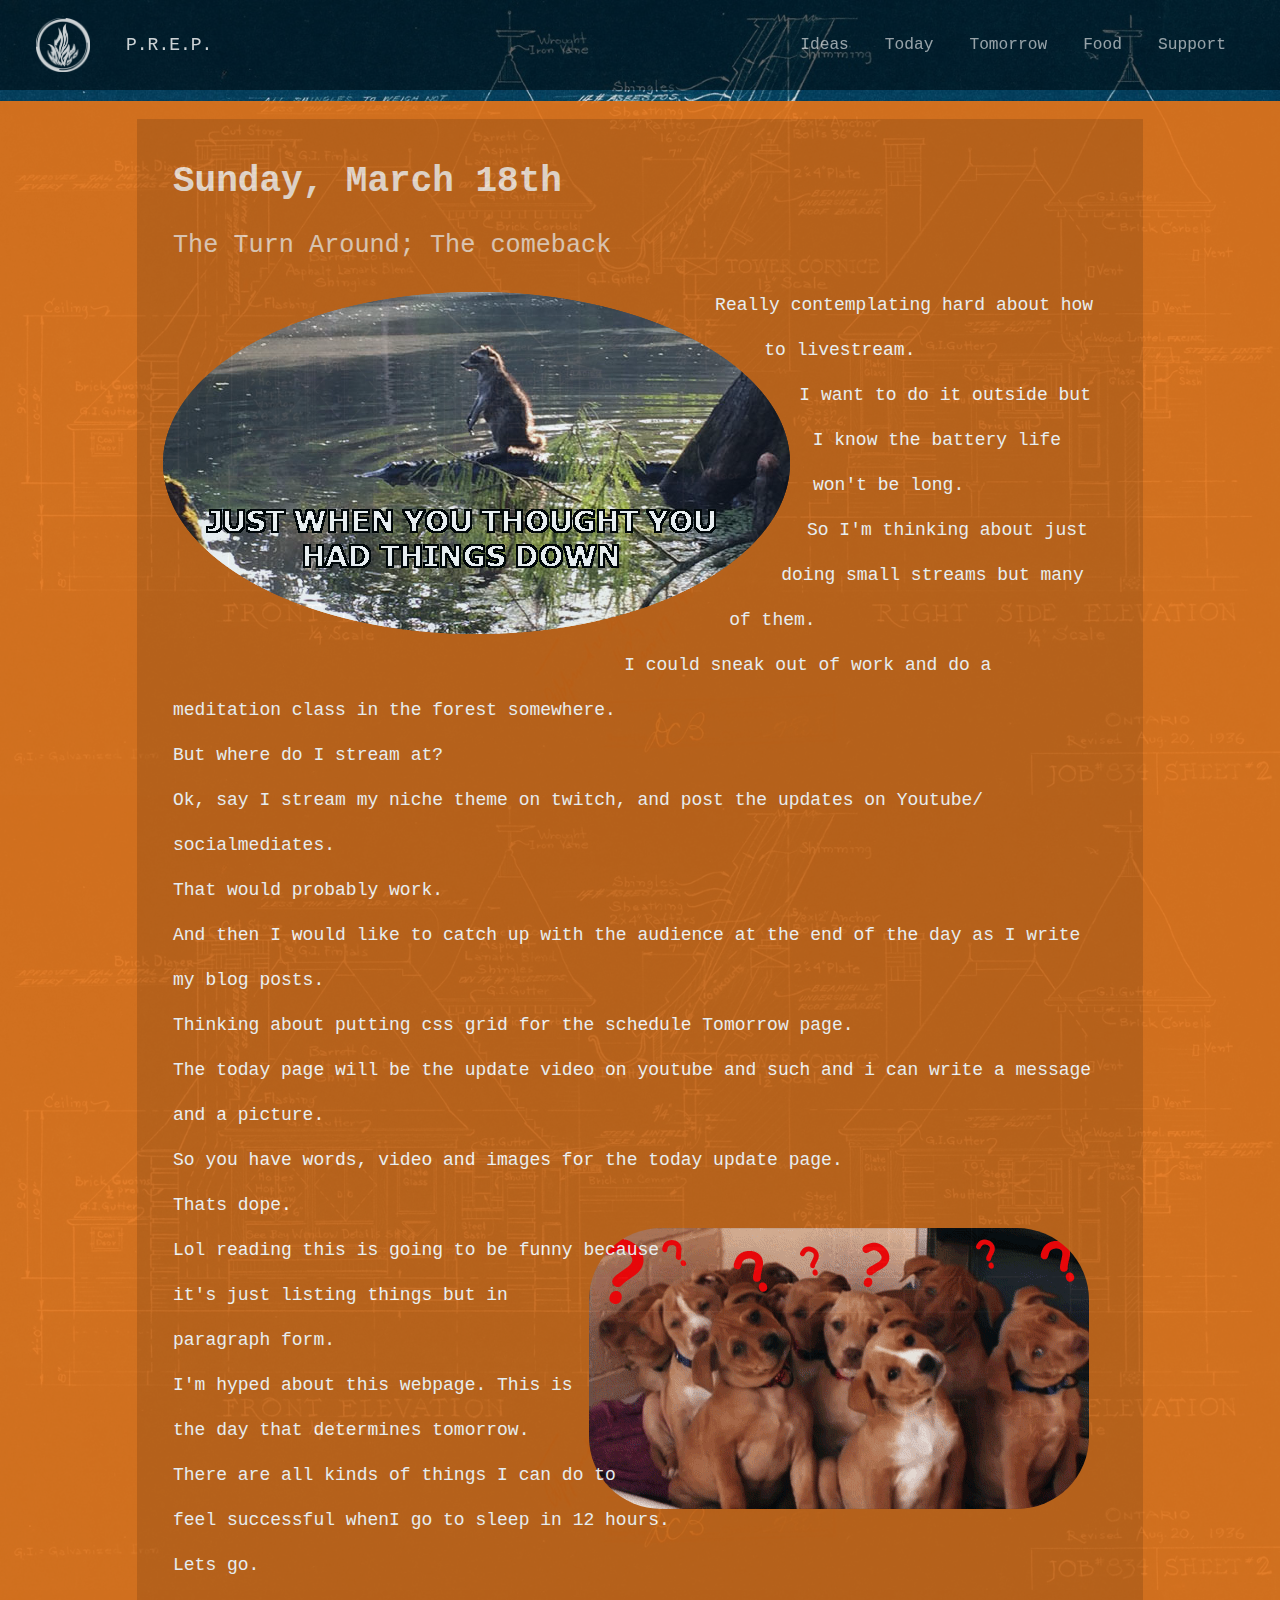
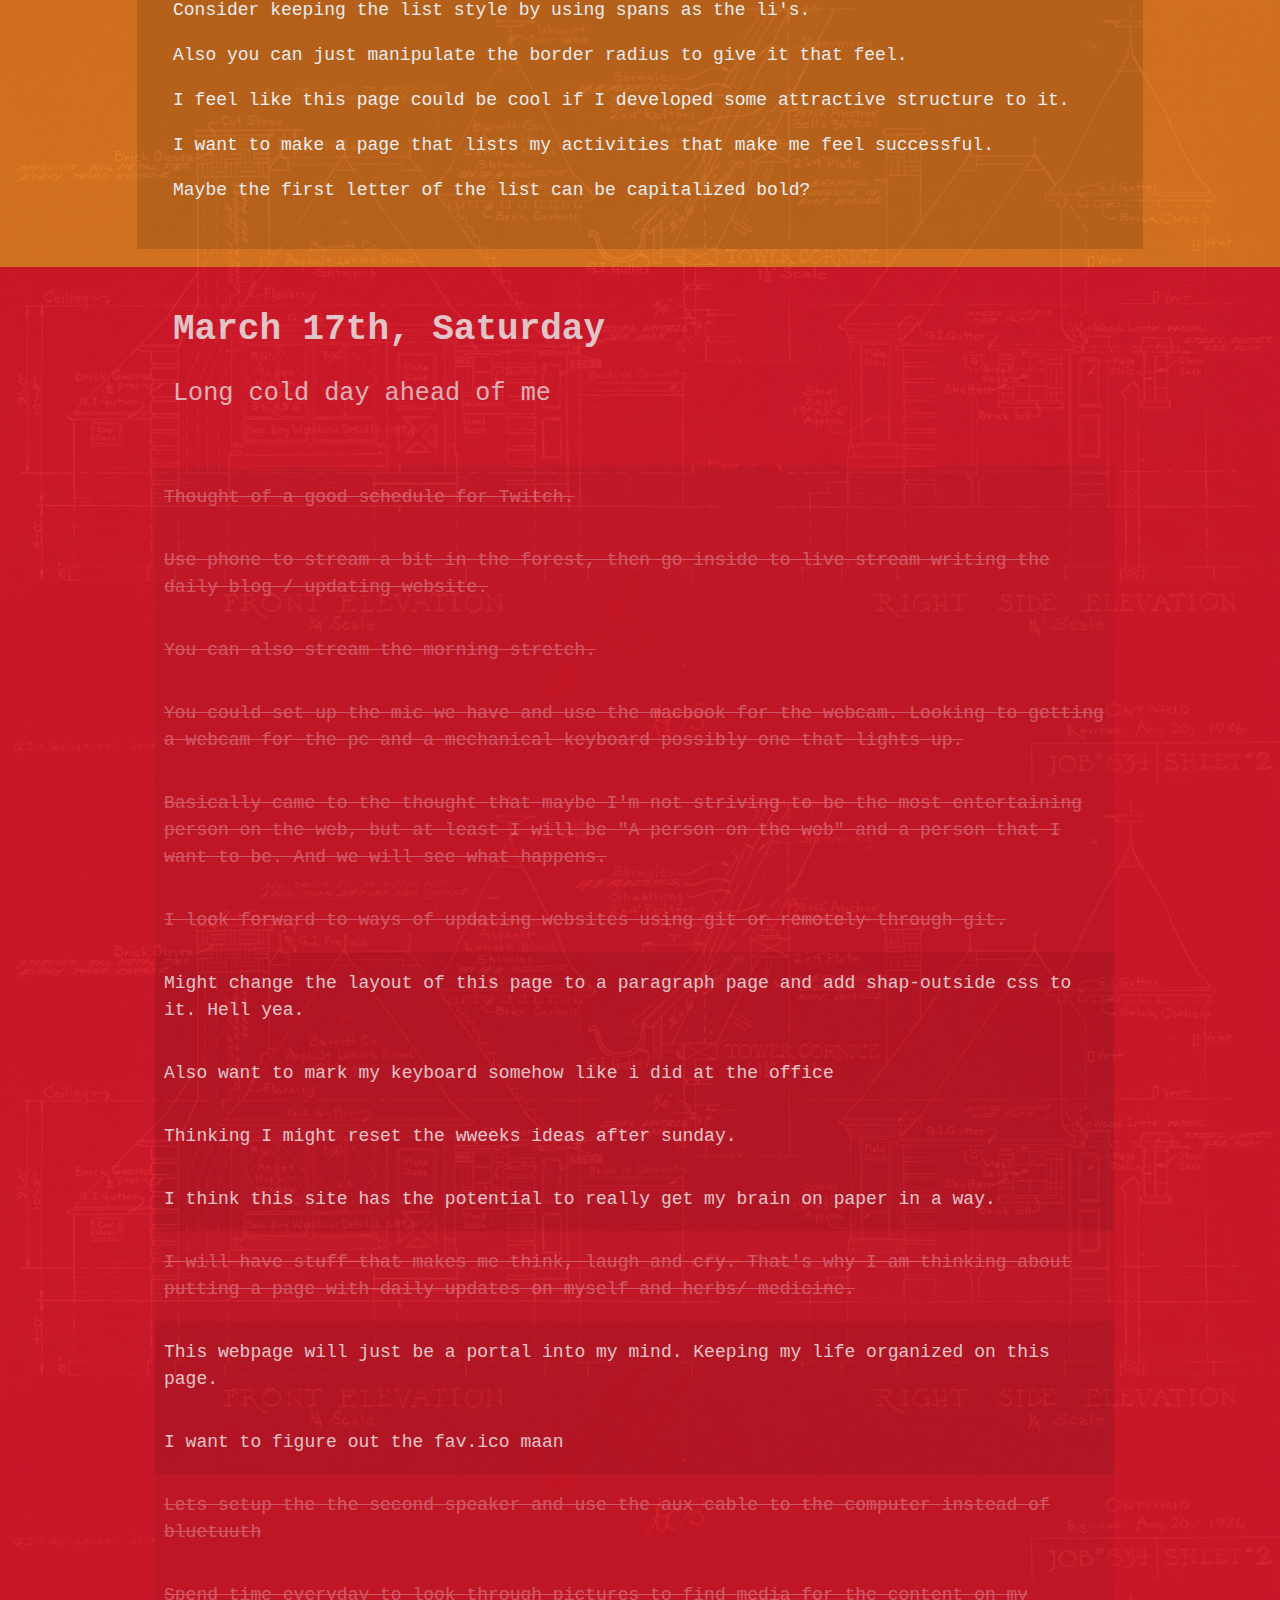
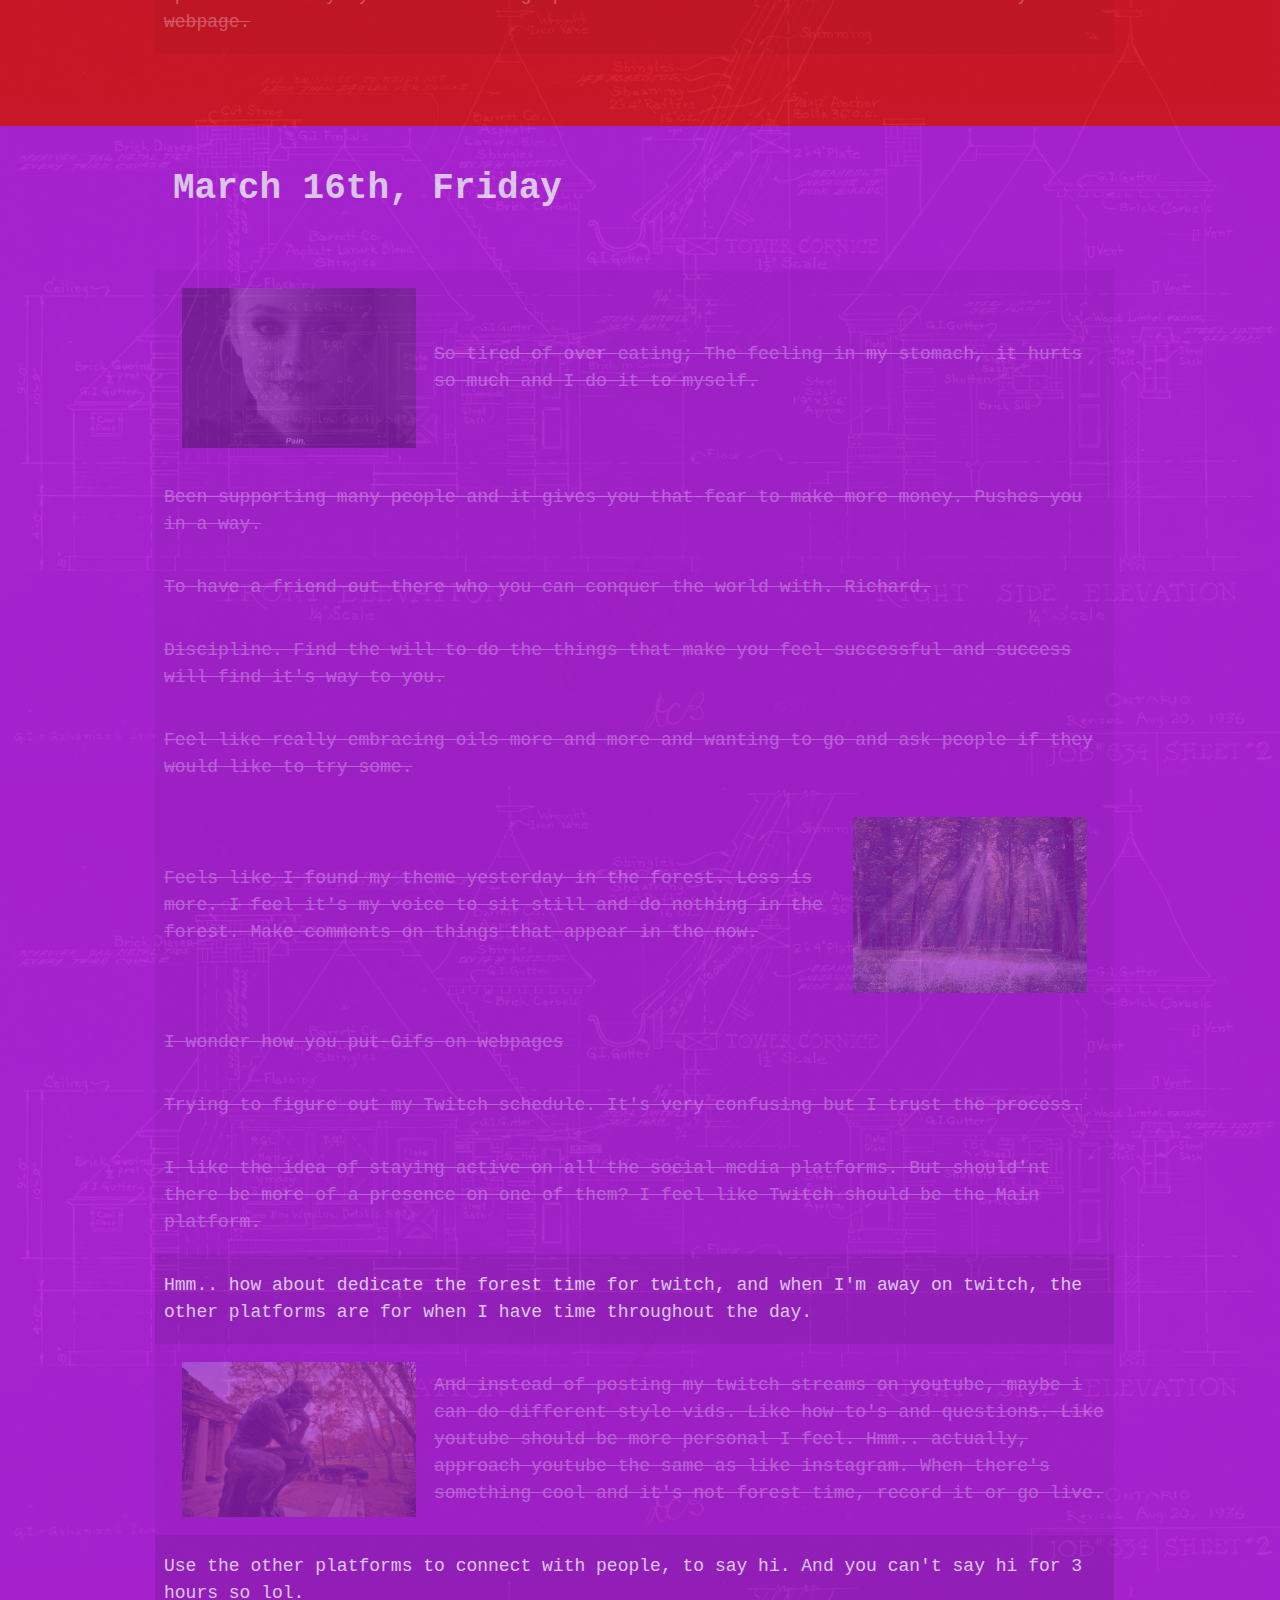
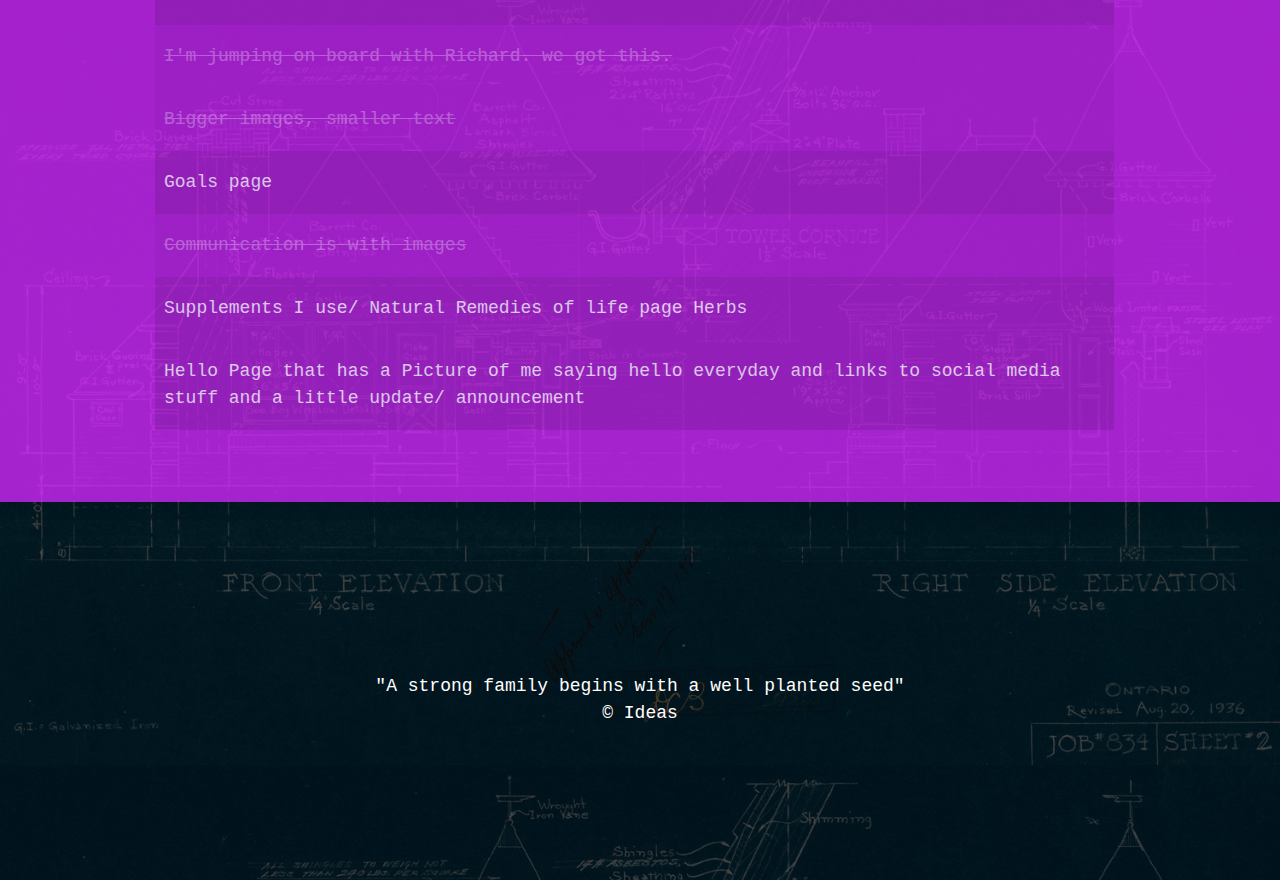
==== commit 0ee1de34: "lolol" ====
--- a/index.html
+++ b/index.html
@@ -18,6 +18,7 @@
     <nav>
       <ul>
         <li><a href="./index.html">Ideas</a></li>
+        <li><a href="./today.html">Today</a></li>
         <li><a href="./plan.html">Tomorrow</a></li>
         <li><a href="./food.html">Food</a></li>
         <li><a href="./support.html">Support</a></li>
@@ -27,273 +28,177 @@
   </header>
 
 
+    <!--SUNDAY DAY 3-->
+    <div class="color-box dark-orange">
+      <div class="container bg">
+        <h1 class="title">
+          Sunday, March 18th
+        </h1>
+        <h2 class="title">
+          The Turn Around; The comeback
+        </h2>
+          <img class="ideas left" src="./res/img/gator-riding.png" />
+          <p class="ideas">
+            Really contemplating hard about how to livestream.<br />
+            I want to do it outside but I know the battery life won't be long.<br />
+            So I'm thinking about just doing small streams but many of them.<br />
+            I could sneak out of work and do a meditation class in the forest somewhere.<br />
+            But where do I stream at?<br />
+            Ok, say I stream my niche theme on twitch, and post the updates on Youtube/ socialmediates.<br />
+            That would probably work.<br />
+            And then I would like to catch up with the audience at the end of the day as I write my blog posts.<br />
+            Thinking about putting css grid for the schedule Tomorrow page.<br />
+            The today page will be the update video on youtube and such and i can write a message and a picture.<br />
+            So you have words, video and images for the today update page.<br />
+            Thats dope.<br />
+            <img class="ideas right" src="./res/img/puppies-question.gif" />
+            Lol reading this is going to be funny because it's just listing things but in paragraph form.<br />
+            I'm hyped about this webpage.
+            This is the day that determines tomorrow.<br />
+            There are all kinds of things I can do to feel successful whenI go to sleep in 12 hours.<br />
+            Lets go.<br />
+            Consider keeping the list style by using spans as the li's.<br />
+            Also you can just manipulate the border radius to give it that feel.<br />
+            I feel like this page could be cool if I developed some attractive structure to it.<br />
+            I want to make a page that lists my activities that make me feel successful.<br />
+            Maybe the first letter of the list can be capitalized bold? <br />
+          </p>
+
+        </div>
+      </div>
+
+
+
+
+
     <!--Supporting -->
 
+    <!--SATURDAY DAY 2 0-->
     <div class="color-box red">
       <div class="container">
         <h1 class="title">
-          March 15th, Thursday
+          March 17th, Saturday
         </h1>
+        <h2 class="title">
+          Long cold day ahead of me
+        </h2>
         <ul class="box">
-          <li>
-            A new page for people I support.
-          </li>
-          <li>
-            To keep track of all the different people one person can support.
-          </li>
-          <li>
-            I also just remembered how I want to make a page dedicated to the people i meet.
-          </li>
-          <li>
-            I'll have a page that documents the people I meet on a daily basis.
-          </li>
-          <li>
-            A birthday tab?
-          </li>
-          <li>
-            How about a life checklist / reminder.
+          <li class="strike op">
+            Thought of a good schedule for Twitch.
+          </li>
+          <li class="strike op">
+            Use phone to stream a bit in the forest, then go inside to live stream writing the daily blog / updating website.
+          </li>
+          <li class="strike op">
+            You can also stream the morning stretch.
+          </li>
+          <li class="strike op">
+            You could set up the mic we have and use the macbook for the webcam. Looking to getting a webcam for the pc and a mechanical keyboard possibly one that lights up.
+          </li>
+          <li class="strike op">
+            Basically came to the thought that maybe I'm not striving to be the most entertaining person on the web, but at least I will be "A person on the web" and a person that I want to be. And we will see what happens.
+          </li>
+          <li class="strike op">
+            I look forward to ways of updating websites using git or remotely through git.
+          </li>
+          <li>
+            Might change the layout of this page to a paragraph page and add shap-outside css to it. Hell yea.
+          </li>
+          <li>
+            Also want to mark my keyboard somehow like i did at the office
+          </li>
+          <li>
+            Thinking I might reset the wweeks ideas after sunday.
+          </li>
+          <li>
+            I think this site has the potential to really get my brain on paper in a way.
+          </li>
+          <li class="strike op">
+            I will have stuff that makes me think, laugh and cry. That's why I am thinking about putting a page with daily updates on myself and herbs/ medicine.
+          </li>
+          <li>
+            This webpage will just be a portal into my mind. Keeping my life organized on this page.
+          </li>
+          <li>
+            I want to figure out the fav.ico maan
+          </li>
+          <li class="strike op">
+            Lets setup the the second speaker and use the aux cable to the computer instead of bluetuuth
+          </li>
+          <li class="strike op">
+            Spend time everyday to look through pictures to find media for the content on my webpage.
           </li>
         </ul>
       </div>
     </div>
 
-
-
-    <div class="color-box dark-orange">
+    <div class="color-box pink">
       <div class="container">
         <h1 class="title">
-          March 9th, 2018
+          March 16th, Friday
         </h1>
         <ul class="box">
-          <li class="strike op">Just like diet, things you stand for outside of diet should be treated just the same.
-          </li>
-          <li class="strike op">
-            If you stand for something, just stand for it. Why do you have to obsess over it?
-          </li>
-          <li class="strike op">
-            I'm talking about the political world. It's toxic to talk about.
-          </li>
-          <li class="strike op">
-            I have  my beliefs on what makes America a good place. And I will just keep those to myself and practice them myself.
-            <img src="./res/img/flag-american.jpg" />
-          </li>
-          <li class="strike op">
-            I don't want to bother anyone with what I believe. Just be in this world, now.
-          </li>
-          <li class="strike op">
-            It always comes back to the now.
-          </li>
-          <li class="strike op">
-            I don't want to use Google music
-          </li>
-          <li class="strike op">
-            <img src="./res/img/spotify.png" />
-            I don't want to spend 100 bucks a year to listen to 20 songs.
-          </li>
-          <li class="strike op">
-            How do you not support google when Google is the internet?
-          </li>
-          <li class="strike op">
-            At least Google is not a Chinese company like Apple.
-          </li>
-          <li class="strike op">Is iTunes apple?
-          </li>
-          <li class="strike op">
-            I think wearing the Hats and shirts is ok as long as I wear them when you actually need to block sun.
-          </li>
-          <li class="strike op">
-            I think wearing the hat is similar to wearing the benefits of health.
-          </li>
-          <li>
-            Carrying a weapon is saying "yeah I believe in our rights" And you don't even have to say anything.
-          </li>
-          <li class="strike op">
-            I want to look more into downloading music for mp3's and make cd's more often then use Google, amazon or spotify for music
-          </li>
-          <li class="strike op">
-            I want to use music  more systematically.
-          </li>
-          <li class="strike op">
-            <img src="./res/img/infowars.jpg" />
-            I support Gab and Infowars. But i don't boust about it. I just do it.
-          </li>
-          <li>
-            I just feel confused
-          </li>
-          <li class="strike op">
-            I feel like a true american citizen gets involved by voting for what's right.
-          </li>
-          <li>
-            And I know the struggle of raising your voice against the system. That's why I want to support people who do. While at the same time just being as real as I can
-          </li>
-          <li>
-            I haven't had the experience to talk about things like this.
-          </li>
-          <li>
-            Stick to speaking from your heart. From your own experiences, not experiences of others on the internet. I get that.
-          </li>
-          <li>
-            Like, I'm just a guy, like many other guys. But i'm woke. As a woke individual, I know of the corruption, I found the people to support and I know my limits.
-          </li>
-          <li>
-            I can still say so much by living raw. But now I can also live raw and be a patriot by making money, supporting people who also stand for whats right and getting involved.
-            <img src="./res/img/banana-tree.jpg" />
-          </li>
-          <li class="strike op">
-            Once I get into a habit of posting Youtube clips, I will have to begin to merge more towards D.tube and bitchute and also start supporting them as well as gab and infowars.
-          </li>
-          <li class="strike op">
-            There's so many people to support! It's great.
-          </li>
-          <li>
-            All I can do is eat strong foods, practice what I think is right (Being a strong, smart and kind human being) and support those who are pro-americano or free market.
-          </li>
-          <li>
-            yes I have a voice. And it's not very loud but it's damn near effective. It's my actions dude. my actions.
-          </li>
-          <li class="strike op">
-            My voice is just leading by example. And that doesn't involve me worrying about what people are doing across the globe.
-          </li>
-          <li class="strike op">
-            I am billy Hunter, I don't give a shit about people. I do me. I do what's best for my body. I observe things for what they are and question them. I know the power of the forests and earth. I am a rounded individual who believes in truth, righteousness and freedom. And I don't even have to say a word. I'm a quite person.
-          </li>
-          <li>
-            I am an observer of life.
-          </li>
-          <li>
-            But I am also a hard worker. Working hard clears my mind.
-          </li>
-          <li>
-            <img src="./res/img/rocky.jpg" />
-            I have goals, just like anyone else.
-          </li>
-          <li>
-            If you want the world to be more hard working then you yourself needs to be hard working and set goals and make money and use that money for good.
-          </li>
-          <li class="strike op">
-            I want to find someone to support with their music while not using dumb platforms.
-          </li>
-          <li class="strike op">
-            is it possible to just buy music from an artist? like comon man
-          </li>
-          <li class="strike op">
-            I know Twitch is owned by amazon and I will eventually find an alternative. I think Beam is someting to consider.
+          <li class="strike op">
+            <img src="./res/img/pain.png" />
+            So tired of over eating; The feeling in my stomach, it hurts so much and I do it to myself.
+          </li>
+          <li class="strike op">
+            Been supporting many people and it gives you that fear to make more money. Pushes you in  a way.
+          </li>
+          <li class="strike op">
+            To have a friend out there who you can conquer the world with. Richard.
+          </li>
+          <li class="strike op">
+            Discipline. Find the will to do the things that make you feel successful and success will find it's way to you.
+          </li>
+          <li class="strike op">
+            Feel like really embracing oils more and more and wanting to go and ask people if they would like to try some.
+          </li>
+          <li class="strike op">
+            Feels like I found my theme yesterday in the forest. Less is more. I feel it's my voice to sit still and do nothing in the forest. Make comments on things that appear in the now.
+            <img src="./res/img/forests.jpg" />
+          </li>
+          <li class="strike op">
+            I wonder how you put Gifs on webpages
+          </li>
+          <li class="strike op">
+            Trying to figure out my Twitch schedule. It's very confusing but I trust the process.
+          </li>
+          <li class="strike op">
+            I like the idea of staying active on all the social media platforms. But should'nt there be more of a presence on one of them? I feel like Twitch should be the Main platform.
+          </li>
+          <li>
+            Hmm.. how about dedicate the forest time for twitch, and when I'm away on twitch, the other platforms are for when I have time throughout the day.
+          </li>
+          <li class="strike op">
+            <img src="./res/img/thinker.jpg" />
+            And instead of posting my twitch streams on youtube, maybe i can do different style vids. Like how to's and questions. Like youtube should be more personal I feel. Hmm.. actually, approach youtube the same as like instagram. When there's something cool and it's not forest time, record it or go live.
+          </li>
+          <li>
+            Use the other platforms to connect with people, to say hi. And you can't say hi for 3 hours so lol.
+          </li>
+          <li class="strike op">
+            I'm jumping on board with Richard. we got this.
+          </li>
+          <li class="strike op">
+            Bigger images, smaller text
+          </li>
+          <li>
+            Goals page
+          </li>
+          <li class="strike op">
+            Communication is with images
+          </li>
+          <li>
+            Supplements I use/ Natural Remedies of life page Herbs
+          </li>
+          <li>
+            Hello Page that has a Picture of me saying hello everyday and links to social media stuff and a little update/ announcement
           </li>
         </ul>
       </div>
     </div>
 
-
-
-    <!-- March 8th, 2018 -->
-    <div class="color-box orange">
-      <div class="container">
-        <ul class="box">
-          <li class="title"><span>March 8th, 2018 - Thursday</span></li>
-          <li class="strike op">Ace does not cut wood. Will have to plan the weekend for this project</li>
-          <li class="strike op">
-            <img src="./res/img/trump-rally.jpg" />
-            But the trump rally is on Saturday.. shit.</li>
-          <li class="strike op">Will have to either wait or start on Friday</li>
-          <li class="strike op">The Matrix is just being consumed by the media
-            <img src="./res/img/matrix.jpg" />
-          </li>
-          <li class="strike op">The distractions.. the emotions that blind you is the matrix</li>
-          <li class="strike op">It's crazy watching that movie again and seeing it in different ways</li>
-          <li class="strike op">I'm very low on money again. shit.</li>
-          <li>I want to immerse myself into the disciplined world. The way you feel after listening to one of those tracks.</li>
-          <li class="strike op">"Stay loyal to yourself and your vision"</li>
-          <li class="strike op">"When you feel pain, push harder, on the other side is growth"</li>
-          <li class="strike op">I'm listening to victim music right now.</li>
-          <li>Success is pleasure. If your days can reflect on "good job billy" you are on the path to success</li>
-          <li>Floating Desks don't seem to hard.</li>
-          <li class="strike op">FearlessMotivation, Team Fearless</li>
-          <li class="strike op">Do I really need to have a setup at home?</li>
-          <li>Got to git this on the server</li>
-          <li class="strike op">Rally is not until 4 on saturday. there is time to get a wall mounted corner table done</li>
-
-        </ul>
-      </div>
-    </div>
-
-
-    <!-- March 7th, 2018 -->
-
-    <div class="color-box yellow">
-      <div class="container">
-        <ul class="box">
-          <li class="title"><span>March 7th, 2018</span></li>
-          <li class="strike op">I got to shut up.</li>
-          <li class="strike op">I make things worse when I talk to Family about the world and how it makes me feel.</li>
-          <li>I just need to be a strong ass brother, Period.</li>
-          <li class="strike op">Can not wait to get the corner desk in my room.</li>
-          <li class="strike op">My room is literally about to be legit.</li>
-          <li>I'll have my desktop on a standing desk and a small cozy area to start a library and read there.</li>
-          <li class="strike op">This is another day of strict eating and i'm already feeling like eating.</li>
-          <li class="strike op">Feeling hungry and wanting to eat feels better than a stuffed colon.. remember</li>
-          <li class="strike op">You can just never give up on Family</li>
-          <li>Can't imagine giving up on my Strong Family</li>
-          <li class="strike op">Could have made Anna her sandwich, since Dad was asleep</li>
-          <li class="strike op">Feeling pretty tired today. Definitely because the lack of food. Can't wait for lunch.</li>
-          <li class="strike op">Home Depot has over 100,000 stores in the United States. Holy Hell. Compared to 5,000 Ace hardware stores.</li>
-          <li class="strike op">
-            <img src="./res/img/walmart.jpg" alt="Oregano" />
-            Walmart, Amazon and Google are big businesses. Avoid these places</li>
-          <li>This needs images to look more appealing.</li>
-          <li>I want to get into making videos and editing images again</li>
-          <li>Gotta bring some oregano to kill the germs in the sink when I clean my food
-          <img src="./res/img/oregano.jpg" alt="Oregano" />
-          </li>
-        </ul>
-      </div>
-    </div>
-
-
-    <div class="color-box light-green">
-      <div class="container">
-        <ul class="box">
-          <li class="title"><span>March 6th, 2018</span></li>
-          <li class="strike op">Retractable Hanging desk above windows in room (I can even use the desk in the closet)</li>
-          <li class="strike op">Pulley system for Closet blinds</li>
-          <li class="strike op">Make the closet a cozy little space. (Which it is kinda already, just a table in the way.)</li>
-          <li class="strike op">38" Blanket bar on the north wall</li>
-          <li class="strike op">We were put into an environment built for rats (This is why driving sucks and how it can improve)</li>
-          <li class="strike op" class="strike op">Walmart is like an example of Early Day Amazon.</li>
-          <li class="strike op">Walmart and other monopolies don't even make money.. 20 trillion in debt people</li>
-          <li class="strike op">The dog naturally follows you.</li>
-          <li class="strike op">This world found a way to ban dog's natural habits such as walking with a master</li>
-          <li class="strike op">The Strong Family needs a strong man.</li>
-          <li class="strike op">Every food available to us is tainted, the less I eat, the stronger I become.</li>
-          <li class="strike op">Imagine the comeback financially a year of no taxes... Amazon</li>
-          <li class="strike op">Looking forward to seeing the kids</li>
-          <li>Strong Family Web page</li>
-          <li class="strike op">Prepping lunch before lunch</li>
-          <li class="strike op">The challenge of not using monopolies like Amazon for things.</li>
-          <li class="strike op">Find stores that actually make profit to support in EVERYTHING you buy</li>
-          <li>Have this be one of the pages on my Personal Webpage </li>
-          <li class="strike op">Humans are literally becoming zombies. Can't even recognize family members from home videos</li>
-          <li>Incorporate Jquery to expand the idea block for each day</li>
-          <li>Have a content web page to display things like Posts around the web and Doterra ID and links plus a blog</li>
-        </ul>
-      </div>
-    </div>
-
-
-  <div class="color-box neutral-green">
-    <div class="container">
-      <ul class="box">
-        <li class="title"><span>March 1st, 2018<span></li>
-        <li class="strike op">Tiffany at Giant Eagle</li>
-        <li>Have a personal WebPage to document the people and names I meet through out my days</li>
-        <li class="strike op">Tiffany seemed to be interested in sharing her interests with me. I would of like to give her my Instagram, twitter or Gab or even Facebook to further the conversation.</li>
-        <li class="strike op">Business Cards and Personal Cards</li>
-        <li class="strike op">I can print my own cards</li>
-        <li>Fish tank filter</li>
-        <li class="strike op">Gas for the car.</li>
-        <li>Learn GIMP, watch a video a day</li>
-      </ul>
-    </div>
-  </div>
 
 
 
--- a/res/css/style.css
+++ b/res/css/style.css
@@ -1,3 +1,5 @@
+/*Universal*/
+
 html {
   font-family: monospace;
   font-size: 18px;
@@ -12,17 +14,20 @@
   line-height: 1.5;
   margin: 0; padding: 0;
 }
-@media only screen and (max-width: 600px) {
+@media only screen and (max-width: 850px) {
   body {
     padding-top: 10rem;
     font-size: 1.4rem;
   }
 }
+.flex {
+  display: flex;
+}
 .container {
   width: 970px;
   margin: 0 auto;
 }
-@media only screen and (max-width: 700px) {
+@media only screen and (max-width: 1050px) {
   .container {
     width: 99%;
   }
@@ -30,88 +35,6 @@
 .test {
   border: 1px solid red;
 }
-
-/*Header*/
-
-header {
-  width: 100%;
-  height: 5rem;
-  position: fixed;
-  background-color: hsla(0, 0%, 0%, 0.52);
-  display: flex;
-  align-items: center;
-  justify-content: space-between;
-  top: 0;
-  z-index: 2;
-}
-header div {
-  width: 3rem;
-  margin: 0 2rem;
-  display: flex;
-  align-items: center;
-  justify-content: space-between;
-  opacity: .8;
-}
-header div img {
-  width: 100%;
-  margin-right: 2rem;
-}
-nav {
-  margin-right: 2rem;
-}
-nav ul {
-  display: flex;
-  justify-content: center;
-  align-items: center;
-}
-
-nav li {
-  font-size: .9rem;
-  font-weight: thin;
-  margin: 1rem;
-}
-nav li a {
-  color: hsla(0, 0%, 100%, 0.59);
-}
-@media only screen and (max-width: 600px) {
-  header div span {
-    display: none;
-  }
-  header div img {
-    width: 1.4rem;
-    text-align: center;
-    margin: 0 auto;
-  }
-  header, nav ul {
-    flex-direction: column;
-    height: auto;
-    justify-content: center;
-    text-align: center;
-  }
-  header {
-    padding: 1rem 0;
-    position: absolute;
-  }
-  nav li {
-    width: 10rem;
-    margin: .3rem auto;
-    font-size: 1.5rem;
-  }
-  nav ul {
-    width: 90%;
-    margin: 0 auto;
-  }
-  nav {
-    width: 90%;
-    margin: 0 auto;
-  }
-  header div {
-    width: 96%;
-    margin: 0 auto;
-  }
-}
-
-/*Supporting*/
 .color-box {
   width: 100%;
   margin: 0;
@@ -124,85 +47,20 @@
   text-align: center;
   align-items: center;
 }
-.time-block {
-  margin: .4rem 0;
-}
-.time-block li {
-  width: 10rem;
-  background-color: hsla(0, 0%, 0%, 0.19);
-}
-.specific-time {
-  border-radius: .3rem;
-  margin: 0rem auto;
-}
-.refuel {
-  border: .4rem solid #24d636;
-}
-.work {
-  border: .4rem solid rgb(208, 22, 61);
-}
-@media only screen and (max-width: 500px) {
-  .specific-time {
-    width: 80%;
-  }
-}
-
-.date {
-  margin-bottom: 1rem;
-}
-/* .time {
-  text-align: right;
-  margin-right: 1rem;
-}
-.goal {
-  text-align: left;
-  margin-left: 1rem;
-}
-*/
-/*Background Colors*/
-.neutral-green {
-  background-color: hsla(136, 72%, 53%, 0.8);
-}
-.light-green {
-  background-color: hsla(82, 75%, 49%, 0.8);
-}
-.yellow {
-  background-color: hsl(54, 78%, 51%);
-}
-.orange {
-  background-color: #e2a827;
-}
-.dark-orange {
-  background-color: hsl(27, 81%, 50%)
-}
-.blue {
-  background-color: #2f9ce2;
-}
-.dark-blue {
-  background-color: hsl(225, 82%, 49%)
-}
-.purple {
-  background-color: hsl(259, 86%, 51%);
-}
-.pink {
-  background-color: rgb(182, 31, 217);
-}
-.red {
-  background-color: rgb(221, 19, 34);
-}
-/*Text Colors*/
-.green-color {
-  color: hsl(153, 69%, 48%);
-}
-.red-color {
-  color: hsl(344, 79%, 47%);
-}
 .box {
   width: 100%;
 }
+@media only screen and (max-width: 850px) {
+  .box li {
+    flex-direction: column;
+    text-align: center;
+  }
+  .box li span {
+    margin: .5rem;
+  }
+}
 .box {
   display: flex;
-  justify-content: flex-start;
   flex-direction: column;
   margin: 3rem 0;
   position: relative;
@@ -213,10 +71,8 @@
   opacity: .8;
   padding: 1rem .5rem 1rem .5rem;
   width: 97%;
-  margin: 0 auto;
-  display: flex;
-  align-items: center;
-  justify-content: flex-start;
+  display: flex;
+  align-items: center;
 }
 .box .title {
   width: 97%;
@@ -225,15 +81,113 @@
     margin-left: 3rem;
   }
 .box img {
-  width: 8rem;
+  width: 13rem;
   height: auto;
   margin: 0 1rem;
 }
+@media only screen and (max-width: 850px) {
+  .box img {
+    width: 80%;
+    margin: 1rem;
+    height: auto;
+  }
+}
 .box .strike {
   text-decoration: line-through;
 }
 .box .op {
   opacity: .3;
+}
+.left {
+  float: left;
+}
+.right {
+  float: right;
+}
+/*Header*/
+
+header {
+  width: 100%;
+  height: 5rem;
+  position: fixed;
+  background-color: hsla(0, 0%, 0%, 0.52);
+  display: flex;
+  align-items: center;
+  justify-content: space-between;
+  top: 0;
+  z-index: 2;
+}
+header div {
+  width: 3rem;
+  margin: 0 2rem;
+  display: flex;
+  align-items: center;
+  justify-content: space-between;
+  opacity: .8;
+}
+header div img {
+  width: 100%;
+  margin-right: 2rem;
+}
+nav {
+  margin-right: 2rem;
+}
+nav ul {
+  display: flex;
+  justify-content: center;
+  align-items: center;
+}
+
+nav li {
+  font-size: .9rem;
+  font-weight: thin;
+  margin: 1rem;
+}
+nav li a {
+  color: hsla(0, 0%, 100%, 0.59);
+}
+@media only screen and (max-width: 850px) {
+  header div span {
+    display: none;
+  }
+  header div img {
+    width: 1.4rem;
+    text-align: center;
+    margin: 0 auto;
+  }
+  header, nav ul {
+    flex-direction: column;
+    height: auto;
+    justify-content: center;
+    text-align: center;
+  }
+  header {
+    padding: 1rem 0;
+    position: absolute;
+  }
+  nav li {
+    width: 10rem;
+    margin: .3rem auto;
+    font-size: 1.5rem;
+  }
+  nav ul {
+    width: 90%;
+    margin: 0 auto;
+  }
+  nav {
+    width: 90%;
+    margin: 0 auto;
+  }
+  header div {
+    width: 96%;
+    margin: 0 auto;
+  }
+}
+
+/*Supporting*/
+
+#spacearound {
+  justify-content: space-around;
 }
 h1.title {
   font-size: 2rem;
@@ -241,6 +195,131 @@
   font-weight: bold;
   opacity: .8;
 }
+h2.title {
+  font-size: 1.4rem;
+  margin: 1rem;
+  font-weight: thin;
+  opacity: .7;
+}
+
+
+/*Tommorow Section*/
+.box .content {
+
+}
+.box .content img {
+  width: 20rem;
+}
+.box .content span {
+  position: absolute;
+  z-index: 2;
+  margin-left: 2rem;
+  font-size: 4rem;
+  top: 0;
+  opacity: .9;
+}
+.box .content div {
+  position: relative;
+  width: auto;
+}
+.box .content p {
+  z-index: 3;
+}
+@media only screen and (max-width: 850px) {
+  .box .content img {
+    width: 80%;
+  }
+  .box .content span {
+    margin: 0;
+    margin-left: -80%;
+  }
+  .box .content p {
+    margin-top: -17%;
+    width: 75%;
+    font-weight: 900;
+    padding: 5%;
+    background-color: hsla(0, 0%, 0%, 0.5);
+  }
+}
+
+.grid {
+  margin: 0 auto;
+  display: grid;
+  grid-template-columns: repeat(auto-fit, minmax(70%, 1fr));
+  grid-template-rows: auto;
+  height: auto;
+}
+.grid-item {
+
+}
+.grid-item p {
+  position: absolute;
+  text-align: center;
+  font-size: 1.5rem;
+  opacity: .8;
+}
+.grid-item.flex {
+  align-items: center;
+  justify-content: center;
+}
+.grid-item img {
+  opacity: .7;
+}
+
+/*IDEAS SECTION*/
+p.ideas {
+  line-height: 2.5;
+  text-indent: 1rem;
+  margin: 1rem;
+}
+img.ideas {
+  border-radius: 4rem;
+  margin-right: 1rem;
+  margin-bottom: 1rem;
+  shape-outside: ellipse();
+}
+.bg {
+  background-color: hsla(0, 0%, 0%, 0.13);
+  padding: 1rem;
+}
+/*Background Colors*/
+.neutral-green {
+  background-color: hsla(136, 72%, 53%, 0.8);
+}
+.light-green {
+  background-color: hsla(82, 75%, 49%, 0.8);
+}
+.yellow {
+  background-color: hsl(54, 78%, 51%);
+}
+.orange {
+  background-color: #e2a827;
+}
+.dark-orange {
+  background-color: hsl(27, 81%, 50%)
+}
+.blue {
+  background-color: #2f9ce2;
+}
+.dark-blue {
+  background-color: hsl(225, 82%, 49%)
+}
+.purple {
+  background-color: hsl(259, 86%, 51%);
+}
+.pink {
+  background-color: rgb(182, 31, 217);
+}
+.red {
+  background-color: rgb(221, 19, 34);
+}
+/*Text Colors*/
+.green-color {
+  color: hsl(153, 69%, 48%);
+}
+.red-color {
+  color: hsl(344, 79%, 47%);
+}
 
 /*Footer subjects*/
 
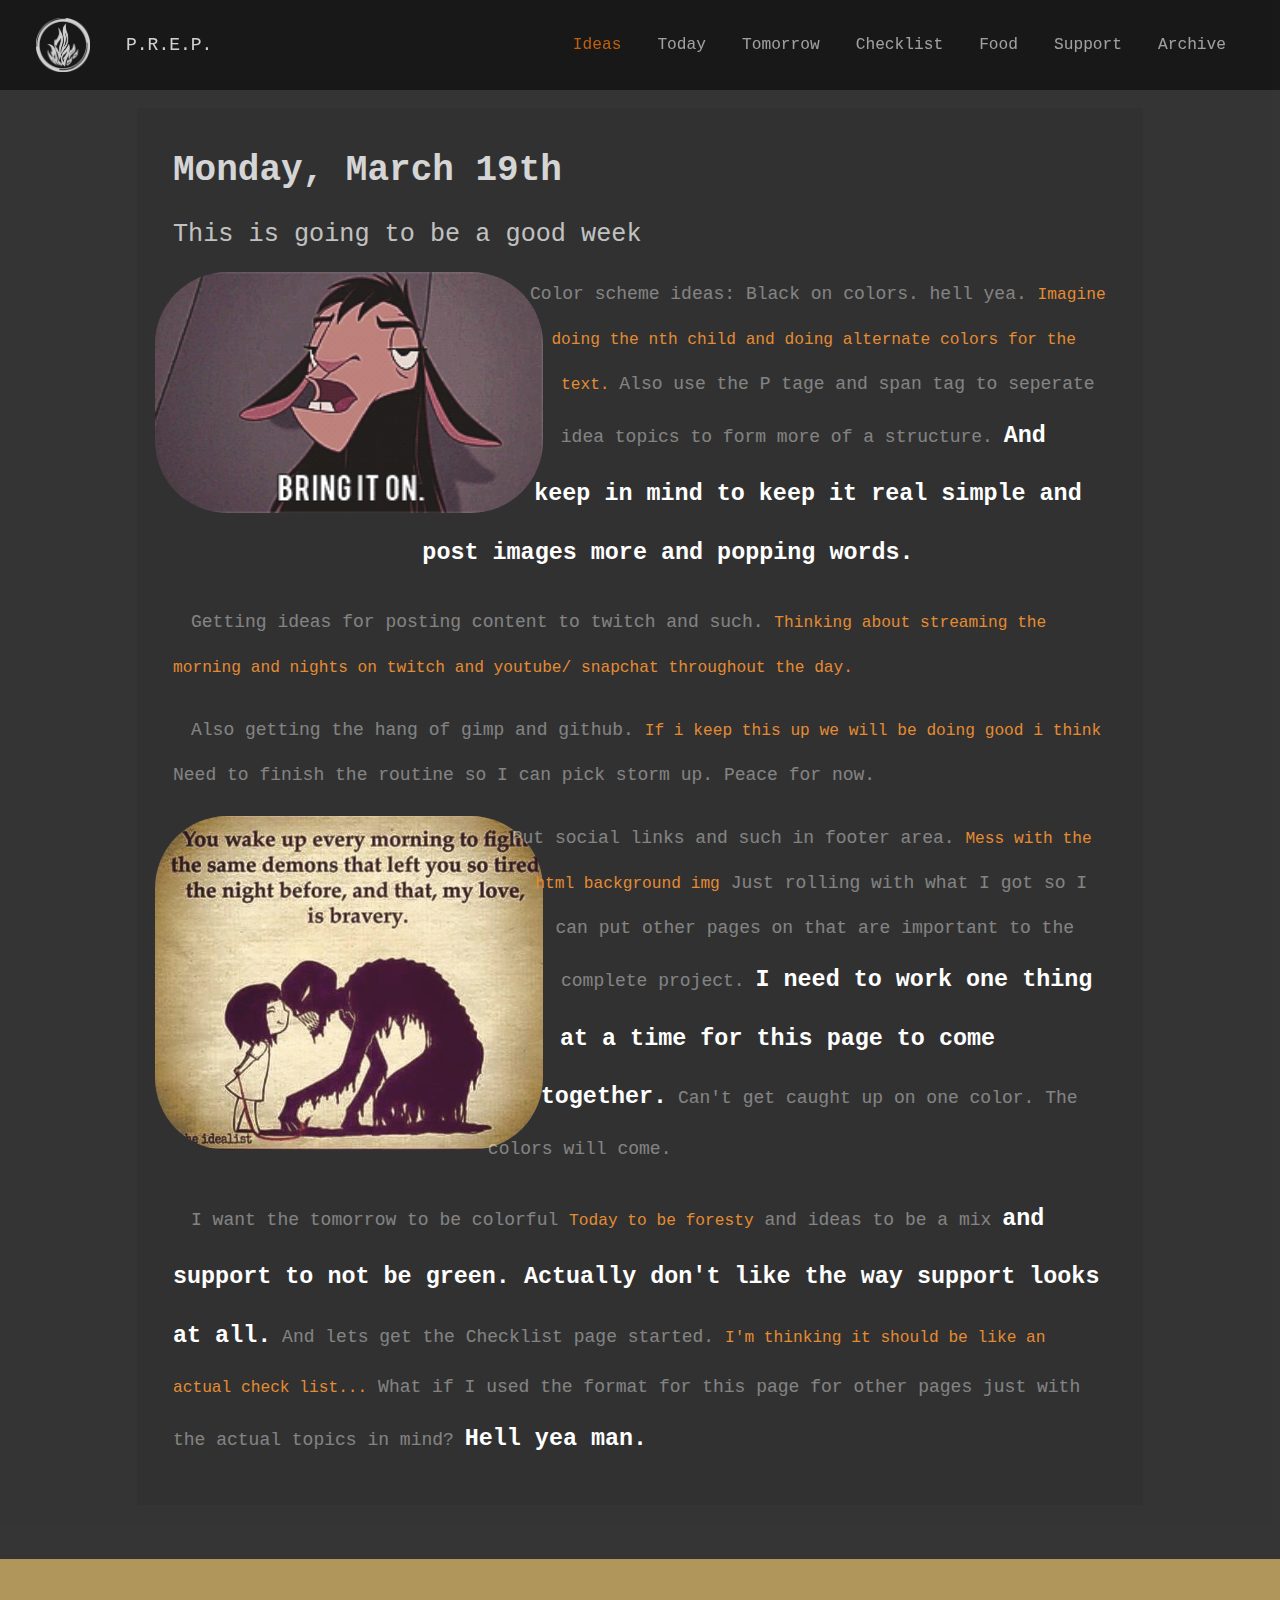
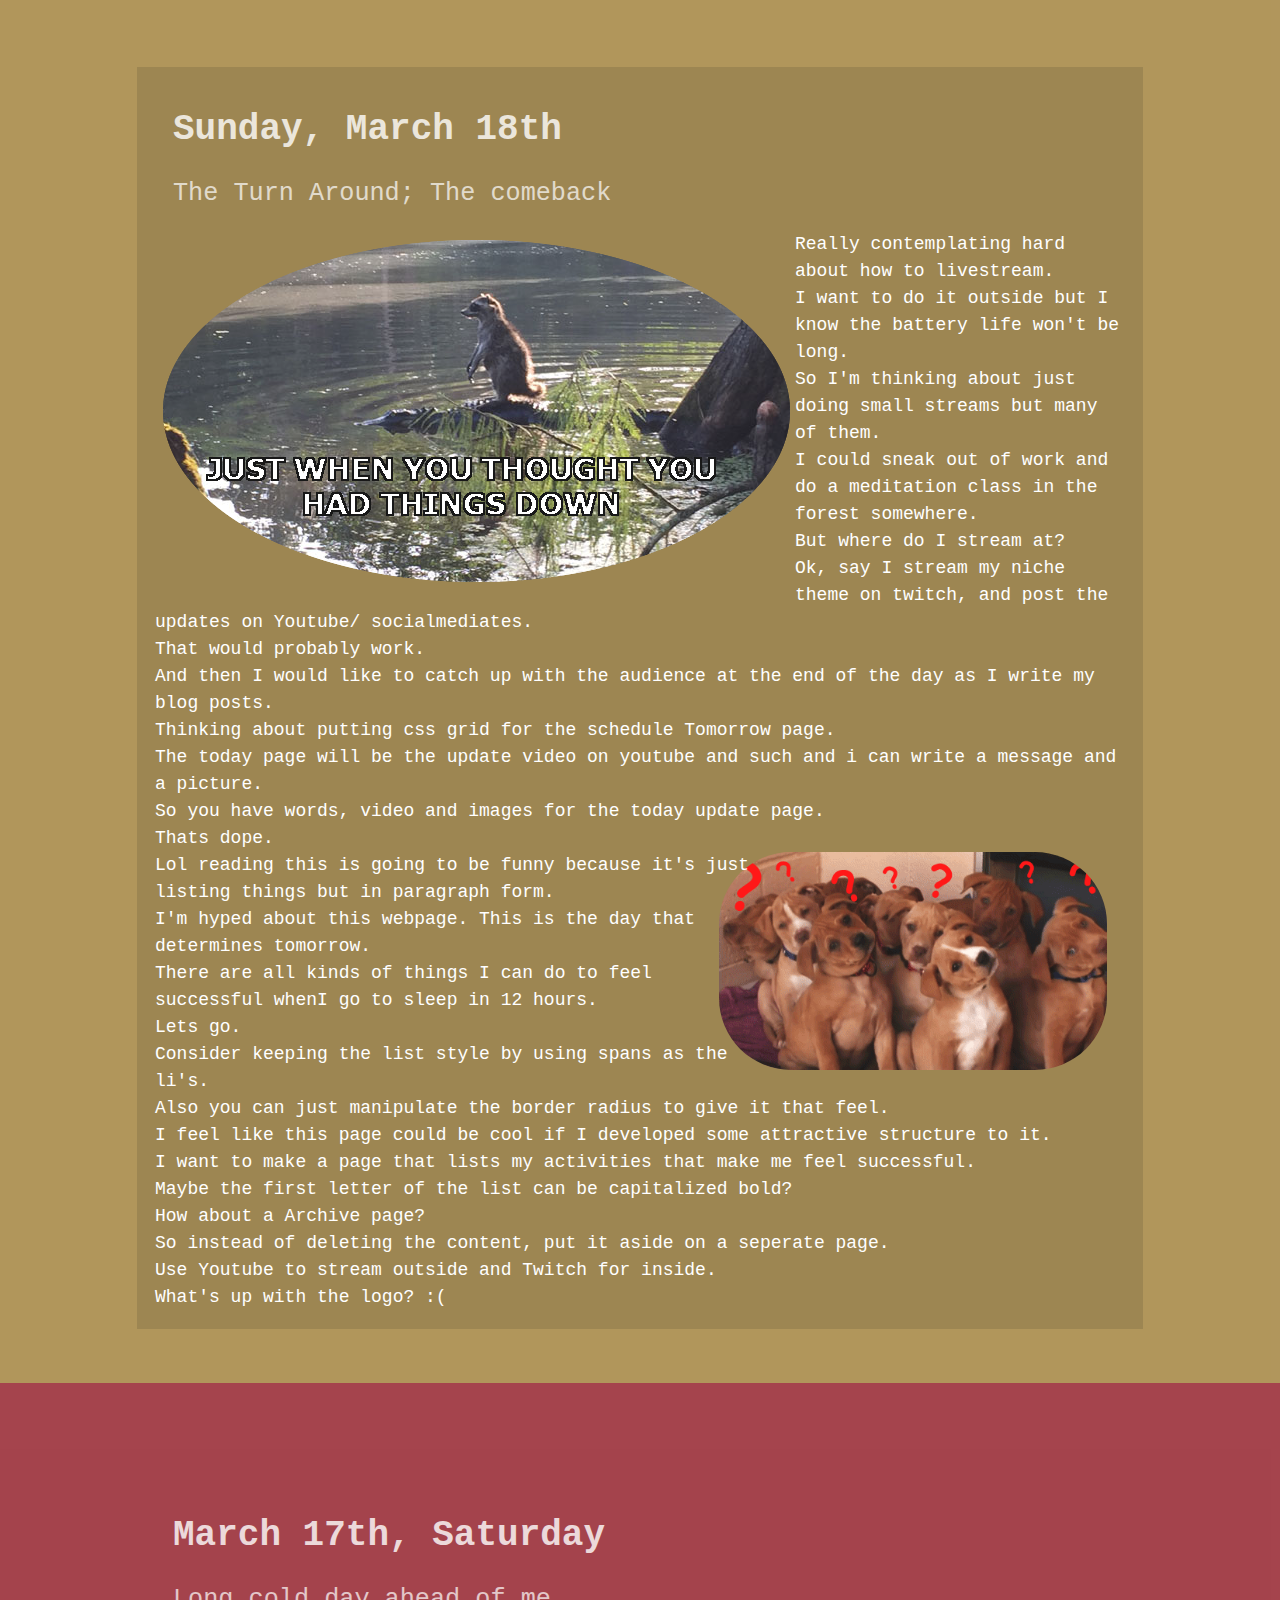
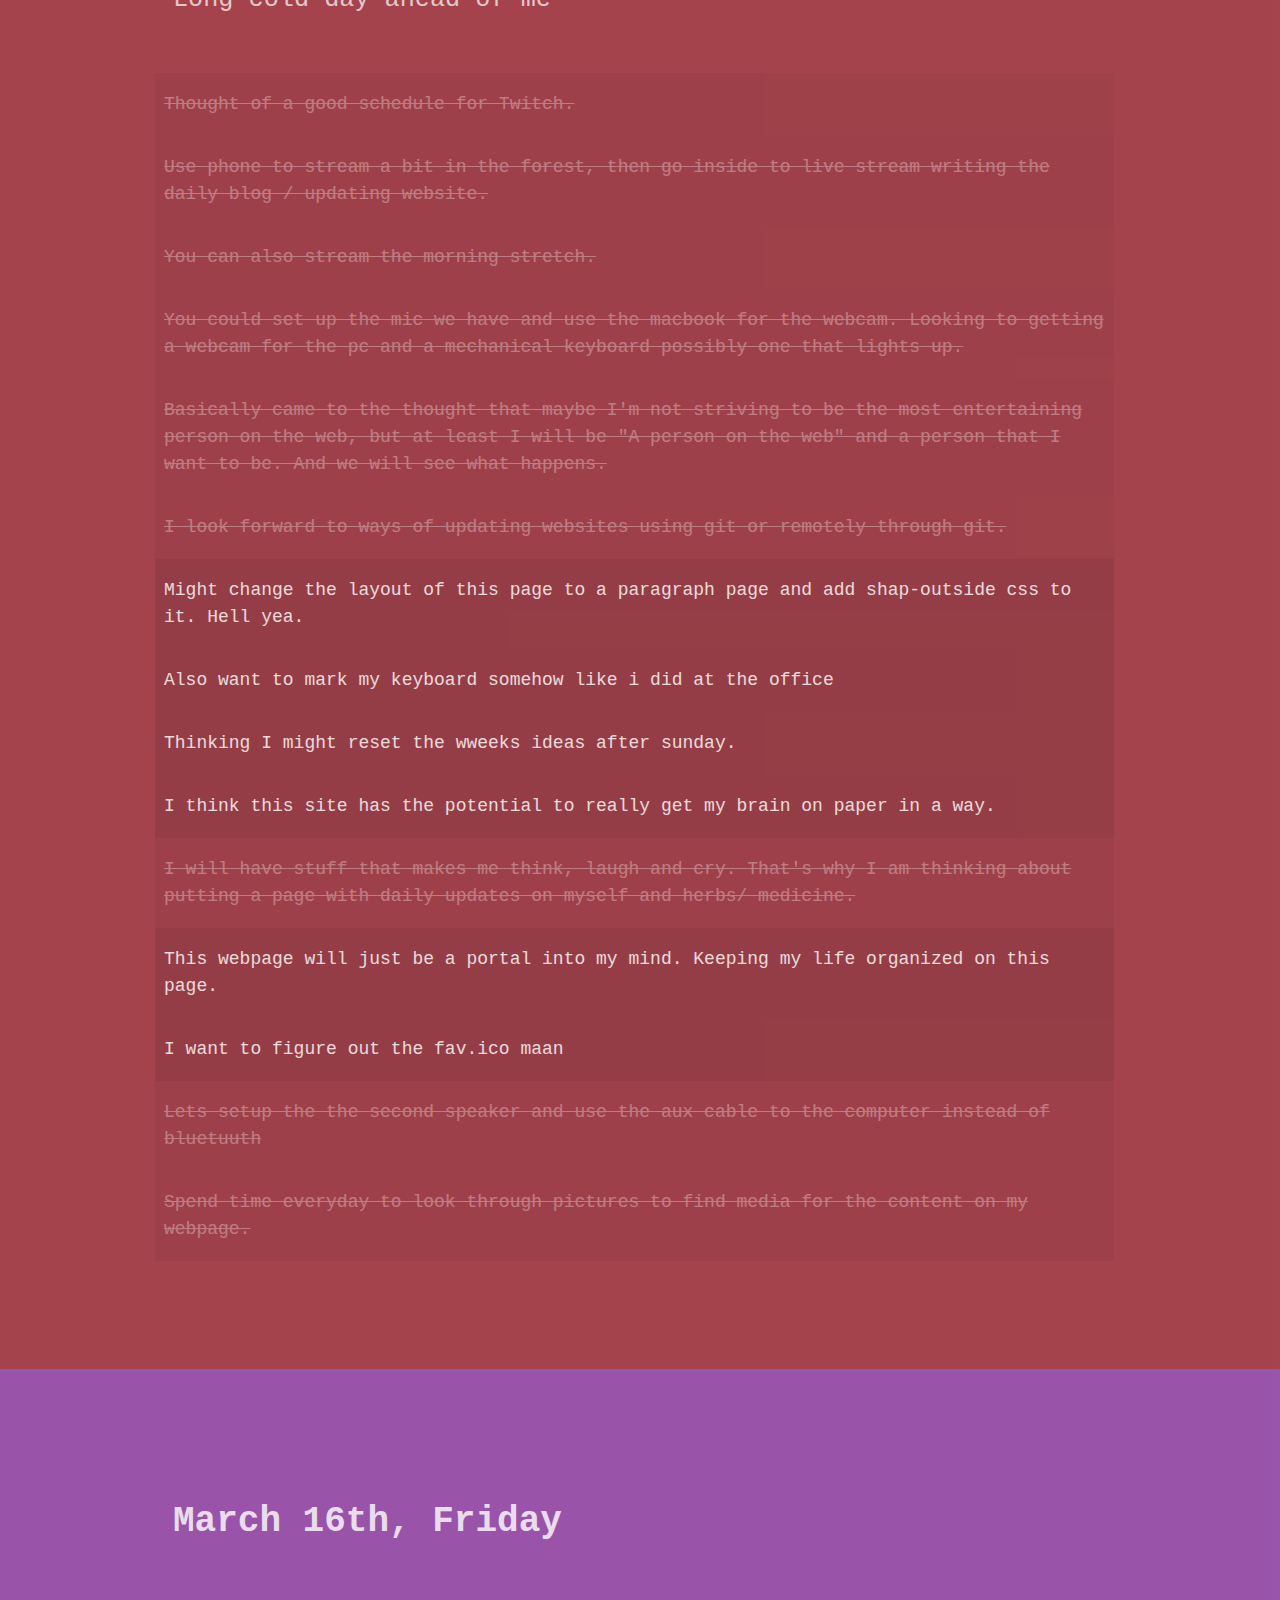
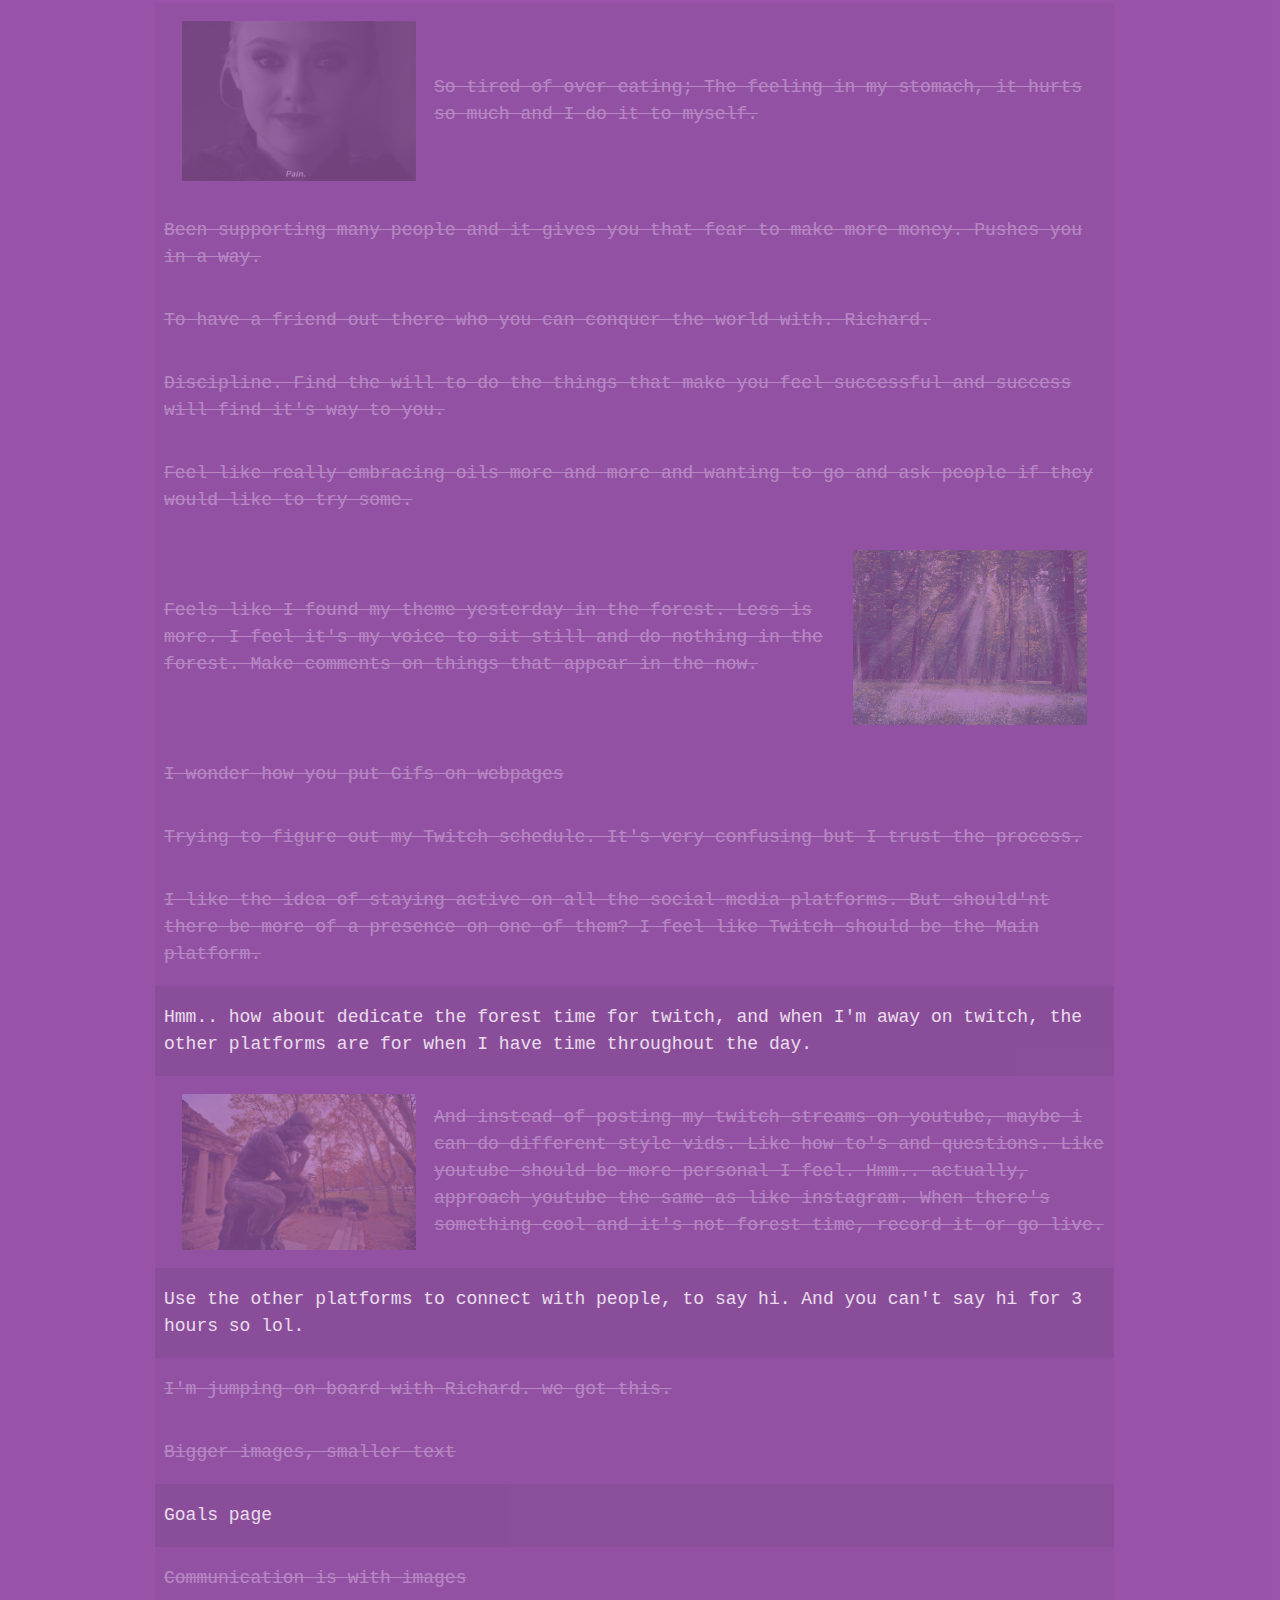
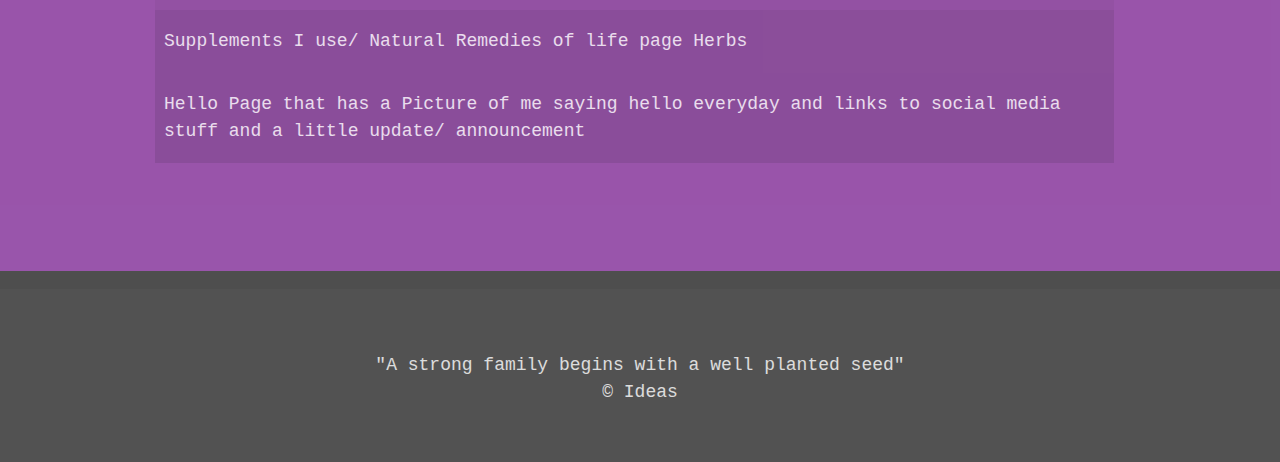
==== commit fdc74a3c: "lateaf" ====
--- a/index.html
+++ b/index.html
@@ -17,19 +17,68 @@
 
     <nav>
       <ul>
-        <li><a href="./index.html">Ideas</a></li>
-        <li><a href="./today.html">Today</a></li>
-        <li><a href="./plan.html">Tomorrow</a></li>
-        <li><a href="./food.html">Food</a></li>
-        <li><a href="./support.html">Support</a></li>
+        <li><a href="./index.html"
+          class="orange-color">    Ideas</a></li>
+        <li><a href="./today.html">    Today</a></li>
+        <li><a href="./plan.html">     Tomorrow</a></li>
+        <li><a href="./checklist.html">Checklist</a></li>
+        <li><a href="./food.html">     Food</a></li>
+        <li><a href="./support.html">  Support</a></li>
+        <li><a href="./archive.html">  Archive</a></li>
       </ul>
     </nav>
 
   </header>
 
 
+  <!--MONDAY DAY 4 -->
+  <div class="color-box pitch-dark">
+    <div class="container bg ideas">
+      <h1>Monday, March 19th</h1>
+      <h2>This is going to be a good week</h2>
+      <img class="ideas left" src="./res/img/kuzco.gif" />
+
+      <p>
+        <span>Color scheme ideas: Black on colors. hell yea.</span>
+        <span>Imagine doing the nth child and doing alternate colors for the text. </span>
+        <span>Also use the P tage and span tag to seperate idea topics to form more of a structure.</span>
+        <span> And keep in mind to keep it real simple and post images more and popping words.</span>
+      </p>
+      <p>
+        <span>Getting ideas for posting content to twitch and such. </span>
+        <span> Thinking about streaming the morning and nights on twitch and youtube/ snapchat throughout the day. </span>
+      </p>
+      <p>
+        <span>Also getting the hang of gimp and github. </span>
+        <span>If i keep this up we will be doing good i think </span>
+        <span>Need to finish the routine so I can pick storm up. Peace for now.</span>
+      </p>
+      <img class="left" src="./res/img/demons.jpg" />
+      <p>
+        <span>Put social links and such in footer area.</span>
+        <span>Mess with the html background img</span>
+        <span>Just rolling with what I got so I can put other pages on that are important to the complete project.</span>
+        <span>I need to work one thing at a time for this page to come together.</span>
+        <span>Can't get caught up on one color. The colors will come.</span>
+      </p>
+      <p>
+        <span>I want the tomorrow to be colorful</span>
+        <span>Today to be foresty</span>
+        <span>and ideas to be a mix</span>
+        <span>and support to not be green. Actually don't like the way support looks at all.</span>
+        <span>And lets get the Checklist page started.</span>
+        <span>I'm thinking it should be like an actual check list...</span>
+        <span>What if I used the format for this page for other pages just with the actual topics in mind?</span>
+        <span>Hell yea man.</span>
+      </p>
+
+    </div>
+  </div>
+
+
+
     <!--SUNDAY DAY 3-->
-    <div class="color-box dark-orange">
+    <div class="color-box orange">
       <div class="container bg">
         <h1 class="title">
           Sunday, March 18th
@@ -62,6 +111,11 @@
             I feel like this page could be cool if I developed some attractive structure to it.<br />
             I want to make a page that lists my activities that make me feel successful.<br />
             Maybe the first letter of the list can be capitalized bold? <br />
+            How about a Archive page? <br />
+            So instead of deleting the content, put it aside on a seperate page. <br />
+            Use Youtube to stream outside and Twitch for inside. <br />
+            What's up with the logo? :(
+
           </p>
 
         </div>
--- a/res/css/style.css
+++ b/res/css/style.css
@@ -5,10 +5,6 @@
   font-size: 18px;
   background-color: #ffffff;
   color: white;
-  padding-top: 5.6rem;
-  background-image: url('../img/blueprint-example.jpg');
-  background-position: top;
-  background-size: contain;
 }
 body {
   line-height: 1.5;
@@ -16,8 +12,7 @@
 }
 @media only screen and (max-width: 850px) {
   body {
-    padding-top: 10rem;
-    font-size: 1.4rem;
+    font-size: 1rem;
   }
 }
 .flex {
@@ -38,8 +33,13 @@
 .color-box {
   width: 100%;
   margin: 0;
-  padding: 1rem 0;
+  padding: 6rem 0 3rem 0;
   opacity: .90;
+}
+@media only screen and (max-width: 850px) {
+  .color-box {
+    padding: 2rem 0;
+  }
 }
 .flex-center {
   display: flex;
@@ -104,6 +104,9 @@
 .right {
   float: right;
 }
+
+
+
 /*Header*/
 
 header {
@@ -145,6 +148,11 @@
 }
 nav li a {
   color: hsla(0, 0%, 100%, 0.59);
+  transition: color 700ms ease;
+}
+nav li a:hover {
+  opacity: 1;
+  color: white;
 }
 @media only screen and (max-width: 850px) {
   header div span {
@@ -163,7 +171,7 @@
   }
   header {
     padding: 1rem 0;
-    position: absolute;
+    position: relative;
   }
   nav li {
     width: 10rem;
@@ -184,18 +192,22 @@
   }
 }
 
+
+
+
+
 /*Supporting*/
 
 #spacearound {
   justify-content: space-around;
 }
-h1.title {
+.container h1 {
   font-size: 2rem;
   margin: 1rem;
   font-weight: bold;
   opacity: .8;
 }
-h2.title {
+.container h2 {
   font-size: 1.4rem;
   margin: 1rem;
   font-weight: thin;
@@ -203,7 +215,85 @@
 }
 
 
+
+
+
+/*TODAY SECTION*/
+.today p {
+  line-height: 2.5;
+  opacity: 1;
+  text-indent: 1rem;
+  margin: 1rem;
+}
+.today video {
+  width: 50%;
+  shape-outside: ellipse();
+  margin: 1rem;
+}
+.today .trips-img {
+  display: flex;
+  justify-content: space-around;
+  align-items: center;
+  flex-direction: column;
+  margin: 1rem;
+  shape-outside: ellipse();
+  width: 30%;
+  border-radius: 1rem;
+}
+.today .trips-img div {
+
+  width: 100%;
+  overflow: hidden;
+  margin: 1rem;
+
+}
+.today .trips-img img {
+  width: 100%;
+  position: relative;
+  display: block;
+  border-radius: 1rem;
+  box-shadow: .5rem .5rem 1rem hsla(0, 0%, 0%, 0.4);
+}
+.today p span:nth-child(odd) {
+  opacity: .7;
+  font-size: .9rem;
+}
+.today p span:nth-child(even) {
+  color: hsla(127, 91%, 44%, 0.94);
+}
+.today p span:nth-child(3n+2) {
+  font-size: 1.1rem;
+  font-weight: bold;
+  color: white;
+}
+
+
 /*Tommorow Section*/
+.tomorrow {
+  margin: 0 auto;
+}
+.tomorrow.flex {
+  justify-content: space-around;
+  flex-wrap: wrap;
+  align-items: center;
+}
+.tomorrow.flex img {
+  width: 200px;
+  height: 200px;
+  margin: .4rem;
+  border-radius: .5rem;
+  box-shadow: .5rem .5rem .5rem hsla(0, 0%, 0%, 0.46);
+}
+.tomorrow img:nth-child(2n+1) {
+  width: 300px;
+  height: 300px;
+  margin: .1rem;
+}
+@media only screen and (max-width: 850px) {
+  .tomorrow p {
+    display: none;
+  }
+}
 .box .content {
 
 }
@@ -241,7 +331,6 @@
     background-color: hsla(0, 0%, 0%, 0.5);
   }
 }
-
 .grid {
   margin: 0 auto;
   display: grid;
@@ -266,53 +355,108 @@
   opacity: .7;
 }
 
+
+
+
+
 /*IDEAS SECTION*/
-p.ideas {
+.ideas p {
   line-height: 2.5;
   text-indent: 1rem;
   margin: 1rem;
-}
-img.ideas {
+  opacity: 1;
+}
+.ideas p span:nth-child(2n+2) {
+  color: hsl(30, 77%, 50%);
+  font-size: .9rem;
+  opacity: 1;
+}
+.ideas p span:nth-child(2n+1) {
+  opacity: .4;
+}
+.ideas p span:nth-child(4n+4) {
+  color: white;
+  font-weight: bold;
+  font-size: 1.3rem;
+}
+.ideas img {
   border-radius: 4rem;
   margin-right: 1rem;
   margin-bottom: 1rem;
   shape-outside: ellipse();
+  width: 40%;
+}
+.ideas img.two {
+  top: 20rem;
+  position: relative;
+  border: 2px solid red;
+
 }
 .bg {
   background-color: hsla(0, 0%, 0%, 0.13);
   padding: 1rem;
 }
+
+
+
+
+
+/*Checklist Section*/
+.checklist p {
+  line-height: 2.5;
+  text-indent: 1rem;
+  margin: 1rem;
+  opacity: 1;
+}
+.checklist p span:nth-child(even) {
+  color: hsl(200, 100%, 2%);
+}
+.checklist p span:nth-child(odd) {
+  opacity: .7;
+}
+.checklist p span:nth-child(4n+3) {
+  color: white;
+  font-weight: bold;
+  font-size: 1.2rem;
+}
+.checklist img {
+  border-radius: 4rem;
+  margin-right: 1rem;
+  margin-bottom: 1rem;
+  shape-outside: ellipse();
+  width: 40%;
+}
+
+
+
+
 /*Background Colors*/
-.neutral-green {
-  background-color: hsla(136, 72%, 53%, 0.8);
-}
-.light-green {
-  background-color: hsla(82, 75%, 49%, 0.8);
+.green {
+  background-color: hsla(136, 97%, 17%, 0.85);
 }
 .yellow {
   background-color: hsl(54, 78%, 51%);
 }
 .orange {
-  background-color: #e2a827;
-}
-.dark-orange {
-  background-color: hsl(27, 81%, 50%)
+  background-color: hsla(41, 83%, 30%, 0.75);
 }
 .blue {
-  background-color: #2f9ce2;
-}
-.dark-blue {
-  background-color: hsl(225, 82%, 49%)
+  background-color: hsla(203, 85%, 29%, 0.75);
 }
 .purple {
-  background-color: hsl(259, 86%, 51%);
+  background-color: hsla(259, 90%, 20%, 0.85);
 }
 .pink {
-  background-color: rgb(182, 31, 217);
+  background-color: hsla(288, 82%, 29%, 0.78);
 }
 .red {
-  background-color: rgb(221, 19, 34);
-}
+  background-color: hsla(355, 85%, 29%, 0.85);
+}
+.pitch-dark {
+  background-color: hsla(0, 0%, 0%, 0.88);
+}
+
+
 /*Text Colors*/
 .green-color {
   color: hsl(153, 69%, 48%);
@@ -320,18 +464,33 @@
 .red-color {
   color: hsl(344, 79%, 47%);
 }
+.orange-color {
+  color: hsla(28, 87%, 40%, 1);
+}
+.purple-color {
+  color: hsla(259, 100%, 50%, 1);
+}
+
+
+
+
+
+
 
 /*Footer subjects*/
 
 footer {
   width: 100%;
-  height: 20rem;
+  height: 10rem;
   background-color: hsla(0, 0%, 0%, 0.68);
   display: flex;
   align-items: center;
   justify-content: center;
   flex-direction: column;
   border-top: 1rem solid hsla(0, 0%, 0%, 0.04);
+}
+footer h3, footer h4 {
+  opacity: .8;
 }
 footer span {
   opacity: .7;
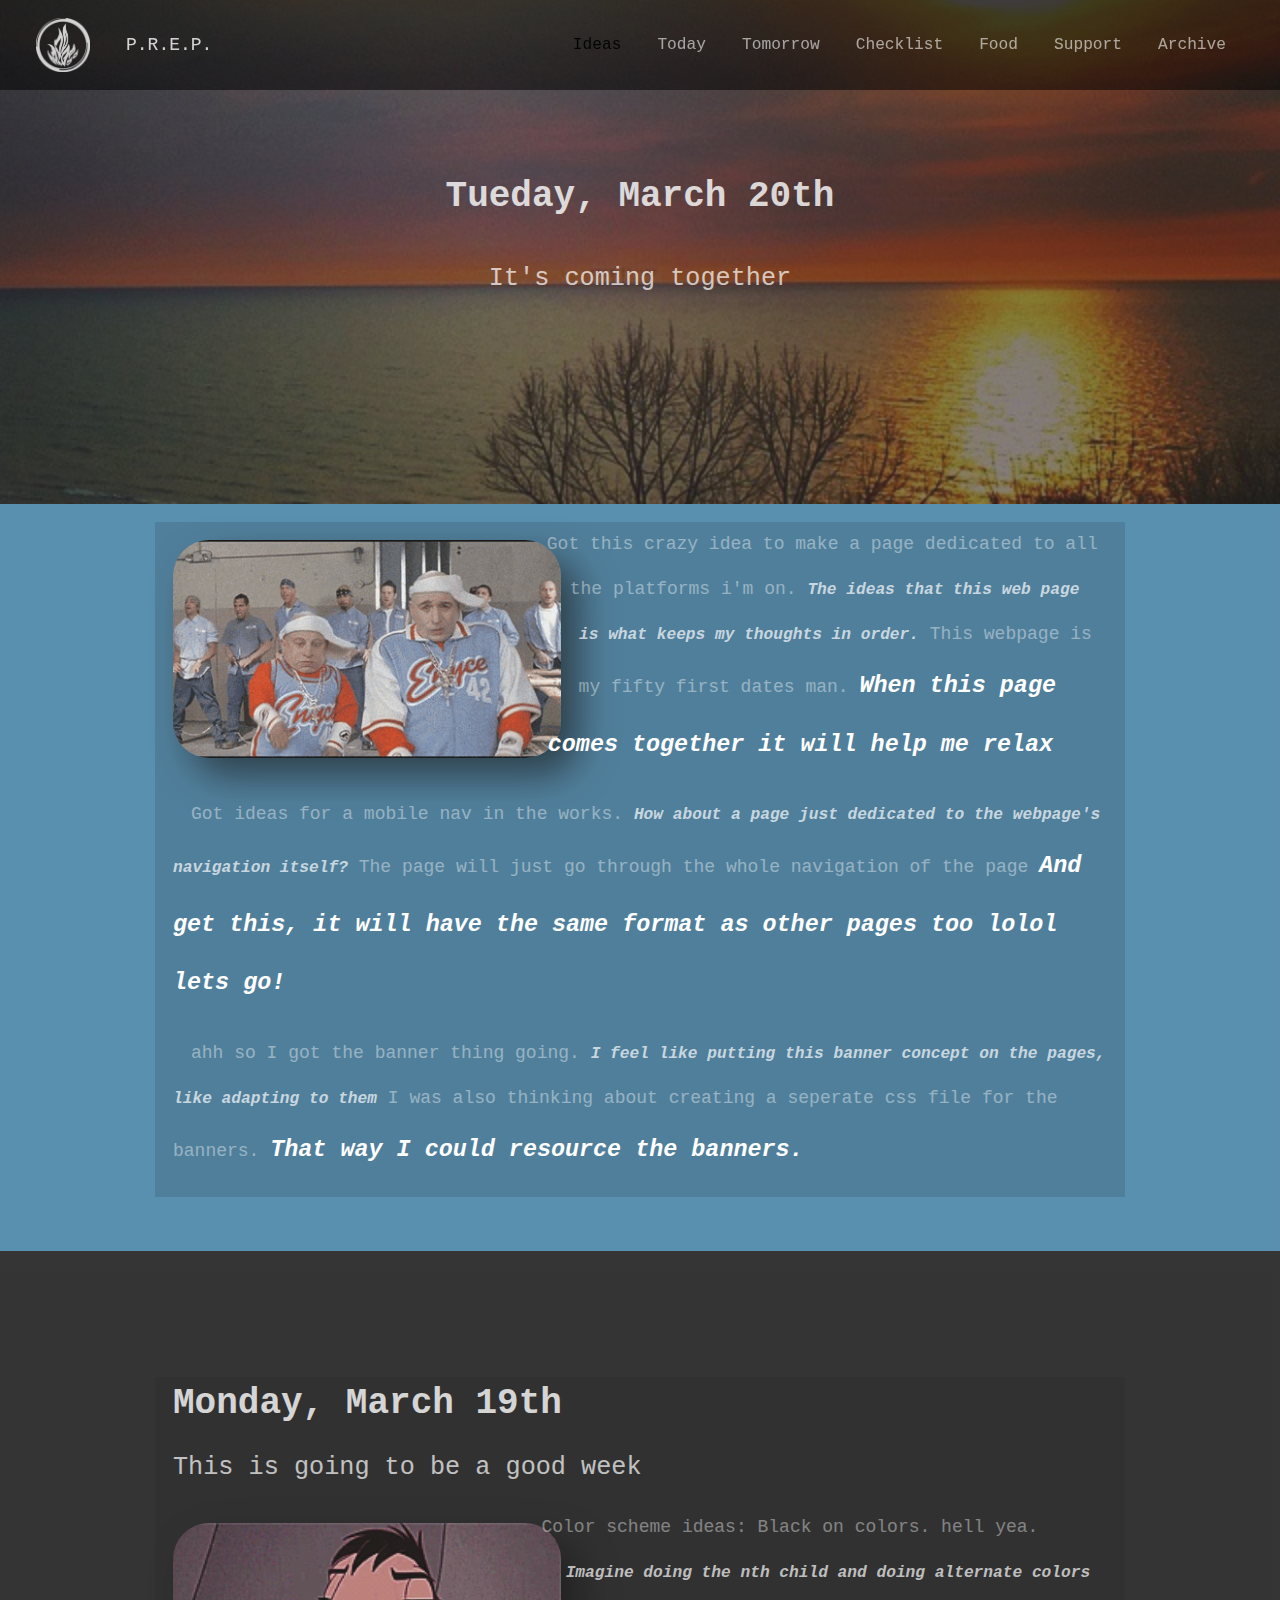
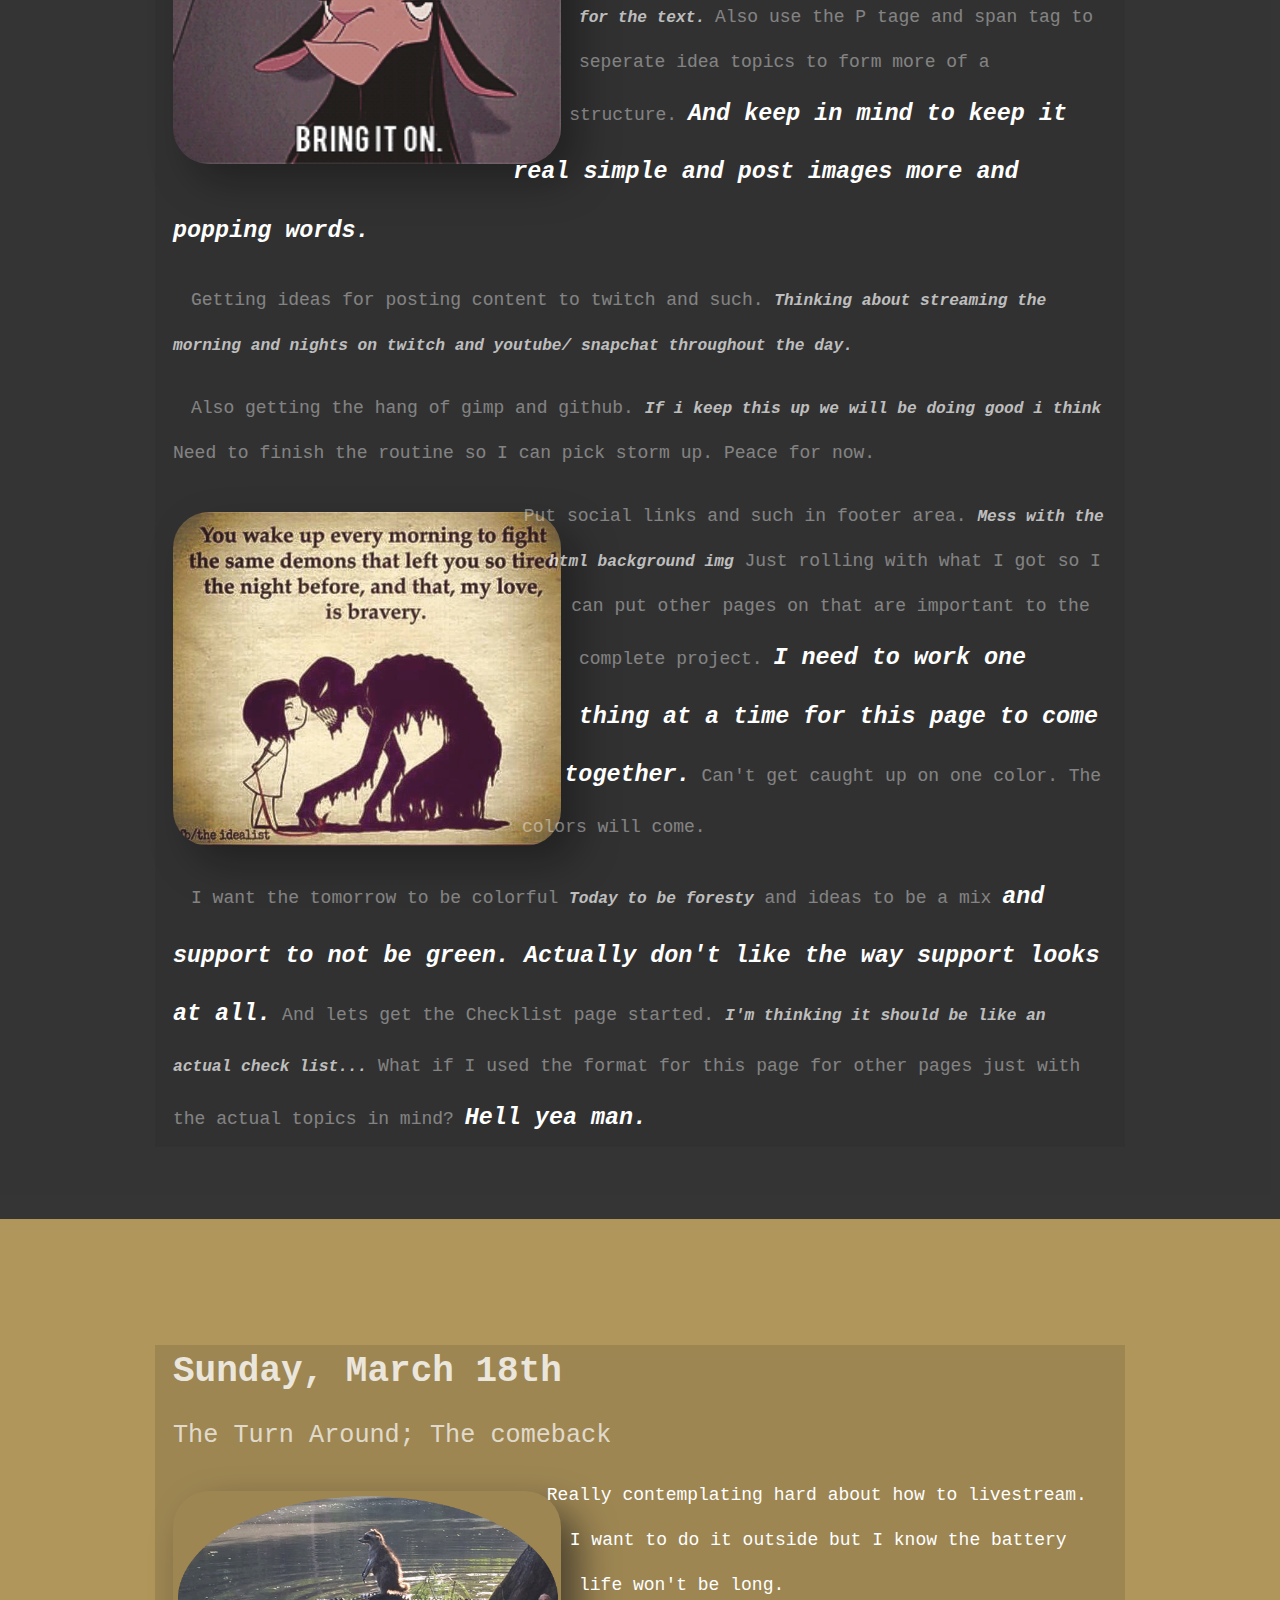
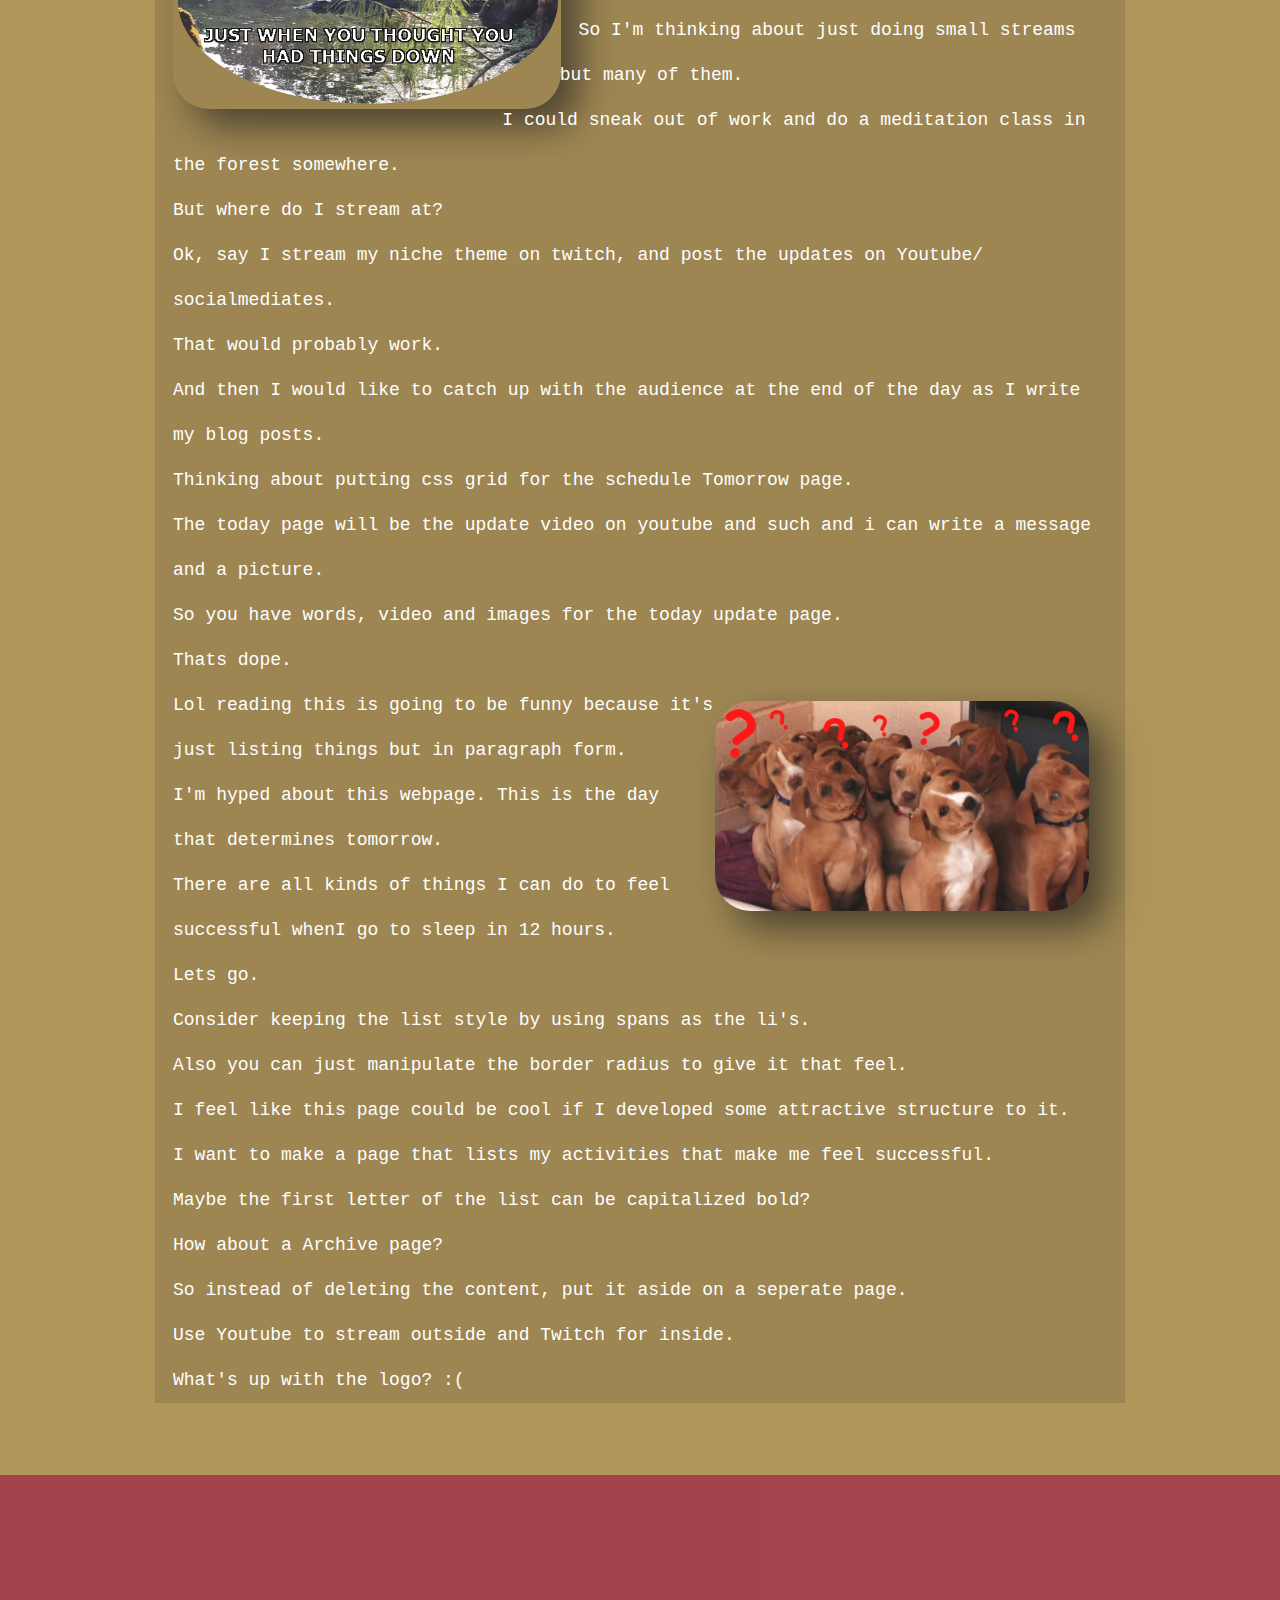
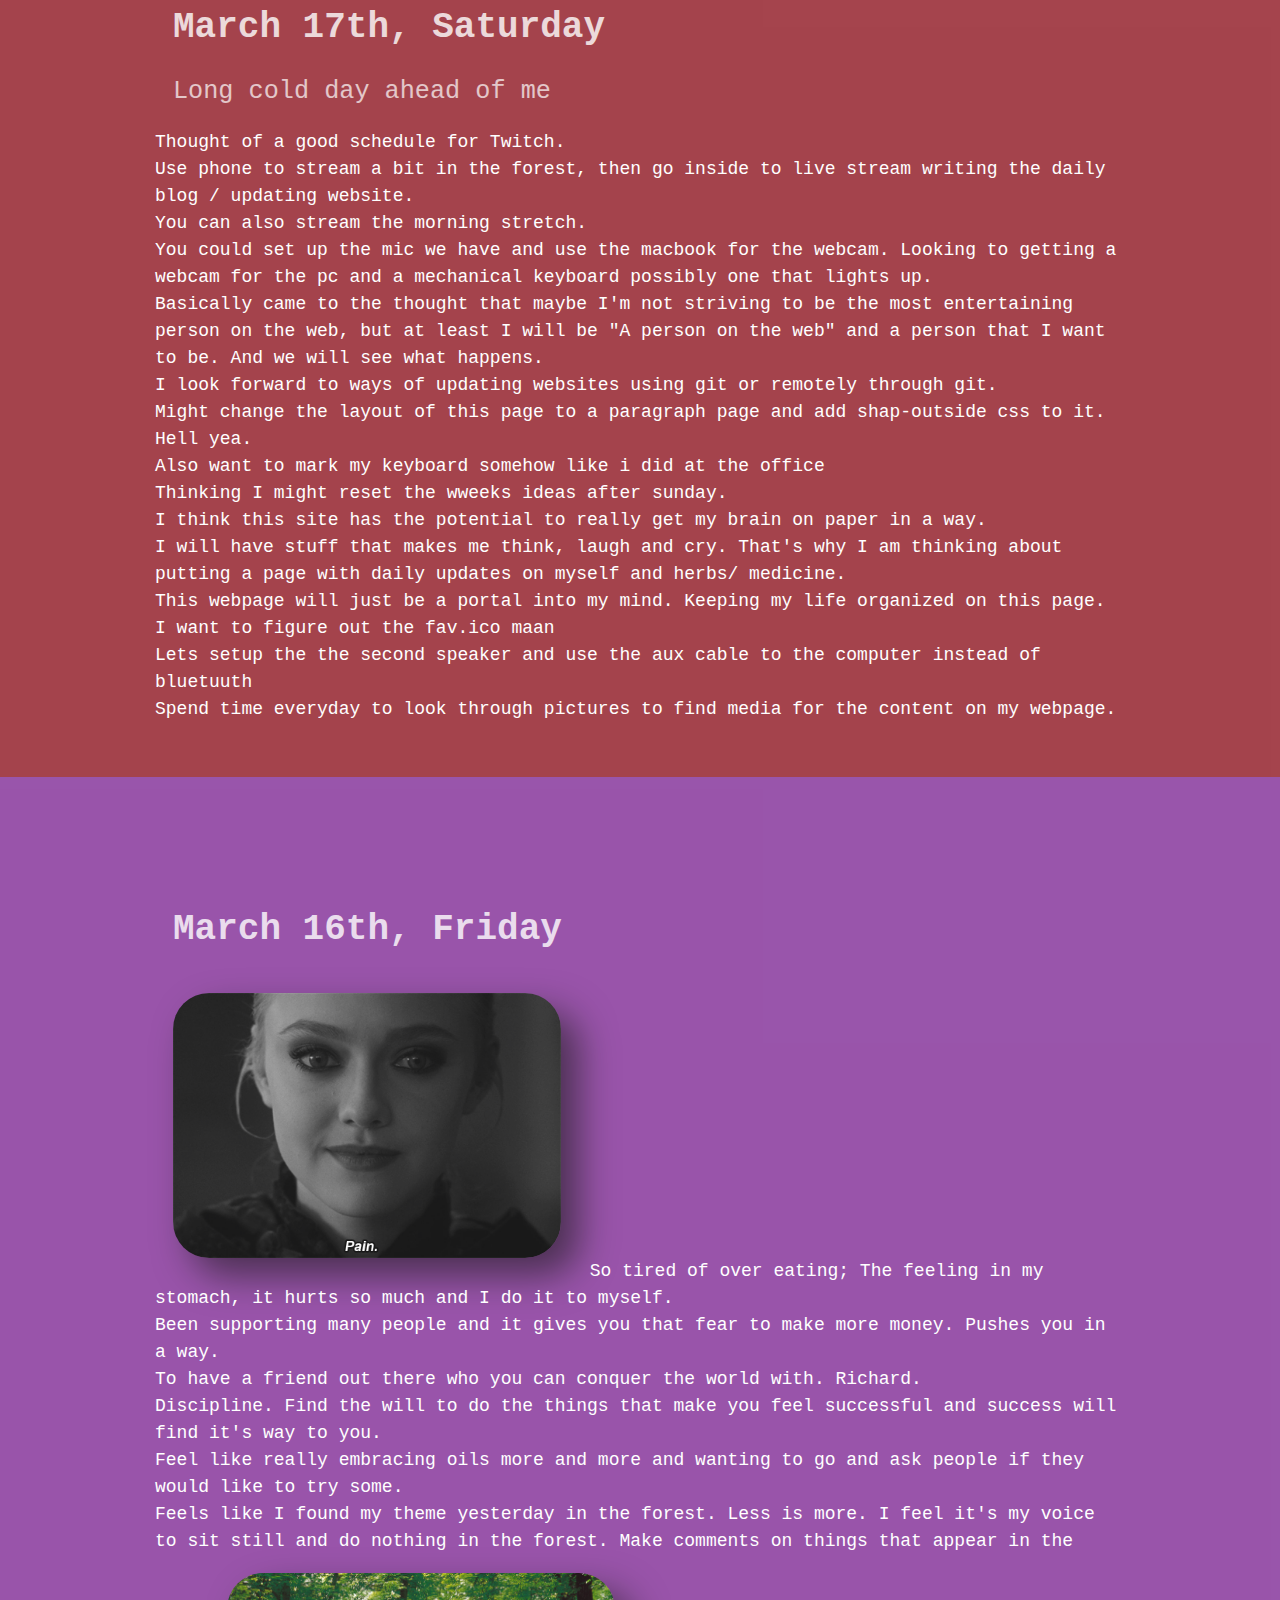
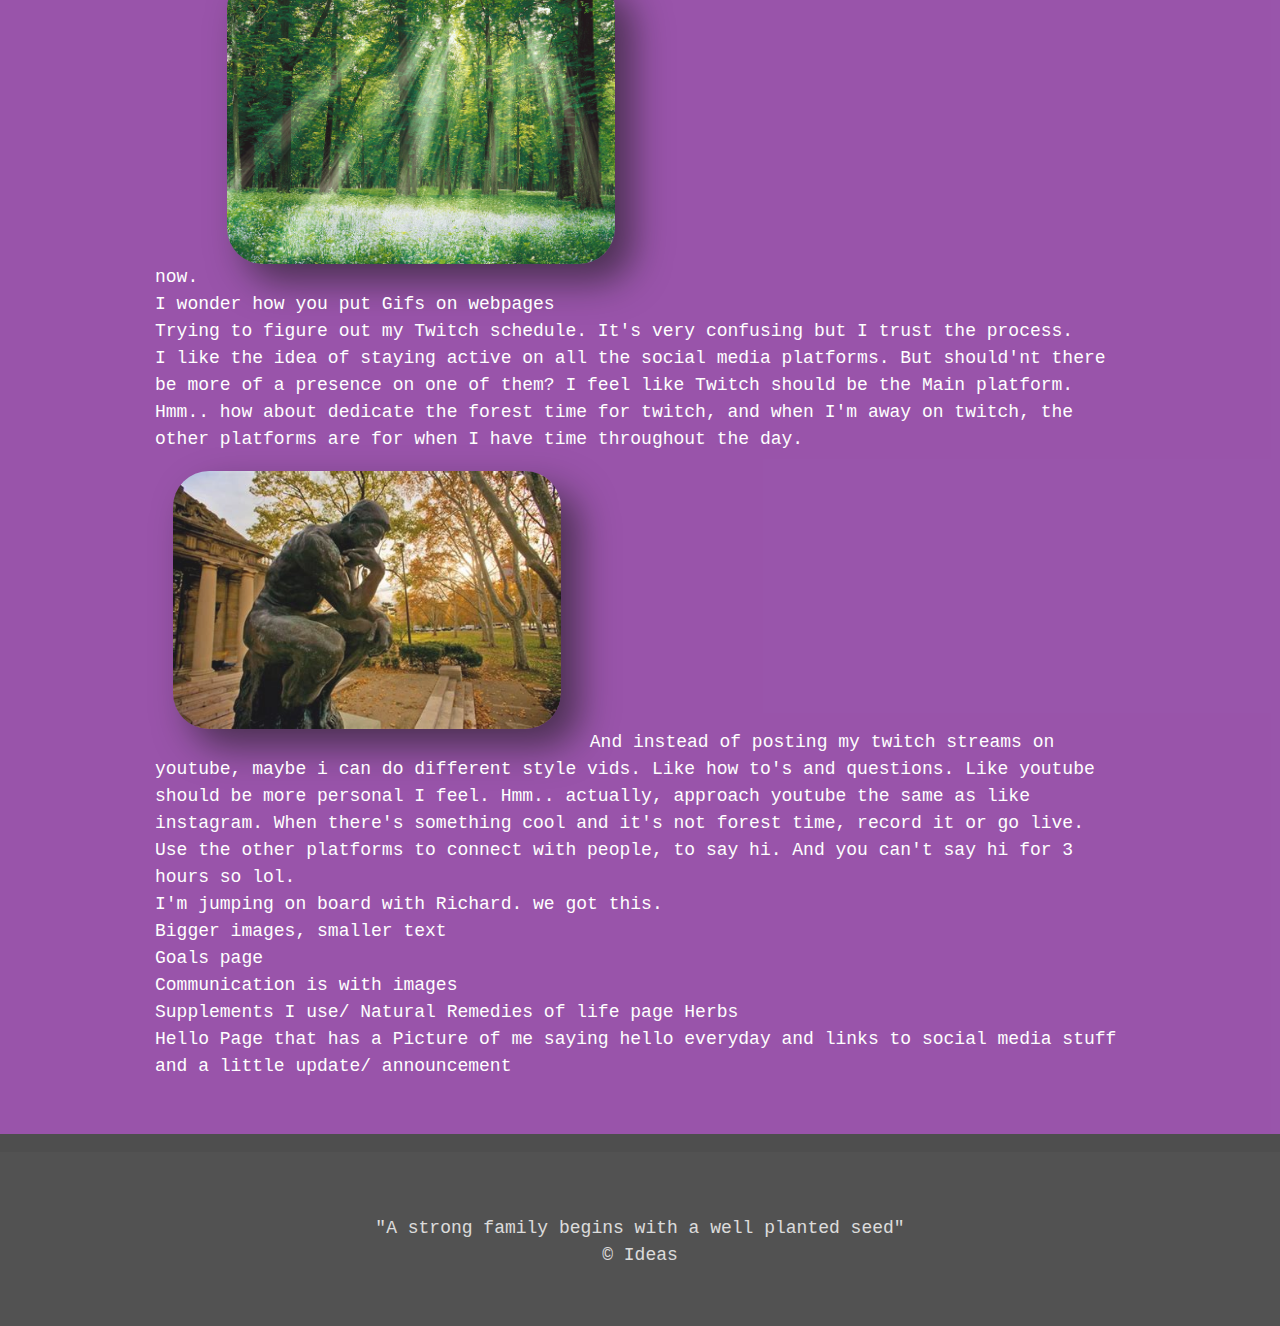
==== commit 8cf16600: "Navigation/menu/banner work" ====
--- a/index.html
+++ b/index.html
@@ -10,15 +10,15 @@
 
   <header>
 
-    <div>
+    <div class="desktop">
       <img src="./res/img/logo.png" />
       <span>P.R.E.P.</span>
     </div>
 
     <nav>
-      <ul>
+      <ul class="desktop">
         <li><a href="./index.html"
-          class="orange-color">    Ideas</a></li>
+          class="black-color">    Ideas</a></li>
         <li><a href="./today.html">    Today</a></li>
         <li><a href="./plan.html">     Tomorrow</a></li>
         <li><a href="./checklist.html">Checklist</a></li>
@@ -26,9 +26,50 @@
         <li><a href="./support.html">  Support</a></li>
         <li><a href="./archive.html">  Archive</a></li>
       </ul>
+
+      <ul class="mobile">
+        <li><img src="./res/img/logo.png" /></li>
+        <li><a href="./navigation.html">Navigate</a></li>
+      </ul>
     </nav>
 
   </header>
+
+
+
+<!--TUESDAY DAY 5 -->
+  <div class="color-box blue">
+    <div class="banner-horizon">
+      <h1>Tueday, March 20th</h1>
+      <h2>It's coming together</h2>
+    </div>
+
+    <div class="container bg ideas">
+      <img class="left" src="./res/img/swag.gif" alt="">
+      <p>
+        <span>Got this crazy idea to make a page dedicated to all the platforms i'm on.</span>
+        <span>The ideas that this web page is what keeps my thoughts in order.</span>
+        <span>This webpage is my fifty first dates man.</span>
+        <span>When this page comes together it will help me relax</span>
+      </p>
+      <p>
+        <span>Got ideas for a mobile nav in the works.</span>
+        <span>How about a page just dedicated to the webpage's navigation itself?</span>
+        <span>The page will just go through the whole navigation of the page</span>
+        <span>And get this, it will have the same format as other pages too lolol lets go!</span>
+      </p>
+      <p>
+        <span>ahh so I got the banner thing going.</span>
+        <span>I feel like putting this banner concept on the pages, like adapting to them</span>
+        <span>I was also thinking about creating a seperate css file for the banners.</span>
+        <span>That way I could resource the banners.</span>
+      </p>
+    <div class="c"></div>
+    </div>
+  </div>
+
+
+
 
 
   <!--MONDAY DAY 4 -->
--- a/res/css/style.css
+++ b/res/css/style.css
@@ -41,69 +41,23 @@
     padding: 2rem 0;
   }
 }
-.flex-center {
-  display: flex;
-  justify-content: center;
-  text-align: center;
-  align-items: center;
-}
-.box {
-  width: 100%;
-}
-@media only screen and (max-width: 850px) {
-  .box li {
-    flex-direction: column;
-    text-align: center;
-  }
-  .box li span {
-    margin: .5rem;
-  }
-}
-.box {
-  display: flex;
-  flex-direction: column;
-  margin: 3rem 0;
-  position: relative;
-}
-.box li {
-  display: inline-block;
-  background-color: hsla(0, 0%, 0%, 0.13);
-  opacity: .8;
-  padding: 1rem .5rem 1rem .5rem;
-  width: 97%;
-  display: flex;
-  align-items: center;
-}
-.box .title {
-  width: 97%;
-}
-  .box .title span {
-    margin-left: 3rem;
-  }
-.box img {
-  width: 13rem;
-  height: auto;
-  margin: 0 1rem;
-}
-@media only screen and (max-width: 850px) {
-  .box img {
-    width: 80%;
-    margin: 1rem;
-    height: auto;
-  }
-}
-.box .strike {
-  text-decoration: line-through;
-}
-.box .op {
-  opacity: .3;
-}
 .left {
   float: left;
 }
 .right {
   float: right;
 }
+.c {
+  clear: both;
+}
+.mobile {
+  display: none;
+}
+#spacearound {
+  justify-content: space-around;
+}
+
+
 
 
 
@@ -155,40 +109,44 @@
   color: white;
 }
 @media only screen and (max-width: 850px) {
-  header div span {
+  .desktop {
     display: none;
   }
-  header div img {
-    width: 1.4rem;
-    text-align: center;
-    margin: 0 auto;
-  }
-  header, nav ul {
-    flex-direction: column;
-    height: auto;
-    justify-content: center;
-    text-align: center;
+  .mobile {
+    display: inline;
   }
   header {
-    padding: 1rem 0;
-    position: relative;
+    position: fixed;
+    display: flex;
+    align-items: center;
+    width: 100%;
+    margin: 0;
+    padding: 0;
+    height: 3rem;
+  }
+  nav {
+    min-width: 100%;
+    margin: 0;
+    padding: 0;
+  }
+  nav ul.mobile {
+    min-width: 100%;
+    margin: 0;
+    padding: 0;
+    display: flex;
+    justify-content: space-between;
+    flex-direction: row;
   }
   nav li {
+    font-size: 1.5rem;
+    font-weight: bold;
     width: 10rem;
-    margin: .3rem auto;
-    font-size: 1.5rem;
-  }
-  nav ul {
-    width: 90%;
-    margin: 0 auto;
-  }
-  nav {
-    width: 90%;
-    margin: 0 auto;
-  }
-  header div {
-    width: 96%;
-    margin: 0 auto;
+    margin: 1rem;
+  }
+  nav li img {
+    width: 3rem;
+    text-align: left;
+    opacity: .7;
   }
 }
 
@@ -197,36 +155,146 @@
 
 
 /*Supporting*/
-
-#spacearound {
-  justify-content: space-around;
-}
-.container h1 {
+p {
+  line-height: 2.5;
+  text-indent: 1rem;
+  margin: 1rem;
+  opacity: 1;
+}
+p span:nth-child(even) {
+  color: hsla(0, 0%, 100%, 0.7);
+  font-size: .9rem;
+  opacity: 1;
+  font-weight: bold;
+  font-style: italic;
+}
+p span:nth-child(odd) {
+  opacity: .4;
+}
+p span:nth-child(4n+4) {
+  color: white;
+  font-weight: bold;
+  font-size: 1.3rem;
+}
+.container img {
+  width: 40%;
+  shape-outside: ellipse();
+  margin: 1rem;
+  border-radius: 2rem;
+  box-shadow: 1rem 1rem 2rem hsla(0, 0%, 0%, 0.6);
+}
+.bg {
+  background-color: hsla(0, 0%, 0%, 0.13);
+
+}
+ h1 {
   font-size: 2rem;
   margin: 1rem;
   font-weight: bold;
   opacity: .8;
 }
-.container h2 {
+ h2 {
   font-size: 1.4rem;
   margin: 1rem;
   font-weight: thin;
   opacity: .7;
 }
+@media only screen and (max-width: 850px) {
+  .bg {
+    width: 100%;
+    padding: 1rem 0;
+  }
+  h1 {
+    text-align: center;
+    font-size: 1.5rem;
+}
+  h2 {
+    text-align: center;
+    font-size: 1rem;
+
+  }
+  .container img {
+    width: 100%;
+    margin: 1rem 0;
+    text-align: center;
+    border-radius: 0rem;
+    box-shadow: none;
+  }
+  .left {
+    float: none;
+  }
+  .right {
+    float: none;
+  }
+}
+
+
+
+
+
+
+
+/*BANNERS*/
+.banner-horizon:before {
+  position: absolute;
+  content: "";
+  top: 0;
+  left: 0;
+  width: 100%;
+  height: 100%;
+  background-color: hsla(0, 0%, 0%, 0.5);
+}
+.banner-horizon {
+  display: flex;
+  flex-direction: column;
+  align-items: center;
+  justify-content: center;
+  background-image: url('../img/horizon.jpg');
+  background-size: cover;
+  background-repeat: no-repeat;
+  background-position: center;
+  min-width: 100%;
+  height: 30rem;
+  position: relative;
+  margin-top: -8rem;
+}
+@media only screen and (max-width: 850px) {
+.banner-horizon:before {
+  position: absolute;
+  content: "";
+  top: 0;
+  left: 0;
+  width: 100%;
+  height: 100%;
+  background-color: hsla(0, 0%, 0%, 0.5);
+}
+.banner-horizon {
+  display: flex;
+  align-items: center;
+  flex-direction: column;
+  justify-content: center;
+  background-image: url('../img/horizon.jpg');
+  background-size: cover;
+  background-repeat: no-repeat;
+  background-position: center;
+  width: 100%;
+  max-height: 20rem;
+  position: relative;
+  margin-top: -4rem;
+  }
+}
+
+
+
+
 
 
 
 
 
 /*TODAY SECTION*/
-.today p {
-  line-height: 2.5;
-  opacity: 1;
-  text-indent: 1rem;
-  margin: 1rem;
-}
 .today video {
-  width: 50%;
+  width: 60%;
   shape-outside: ellipse();
   margin: 1rem;
 }
@@ -241,191 +309,40 @@
   border-radius: 1rem;
 }
 .today .trips-img div {
-
-  width: 100%;
-  overflow: hidden;
-  margin: 1rem;
-
+  width: 100%;
 }
 .today .trips-img img {
   width: 100%;
+  margin: 1rem 0;
   position: relative;
   display: block;
   border-radius: 1rem;
   box-shadow: .5rem .5rem 1rem hsla(0, 0%, 0%, 0.4);
 }
-.today p span:nth-child(odd) {
-  opacity: .7;
-  font-size: .9rem;
-}
-.today p span:nth-child(even) {
-  color: hsla(127, 91%, 44%, 0.94);
-}
-.today p span:nth-child(3n+2) {
-  font-size: 1.1rem;
-  font-weight: bold;
-  color: white;
-}
-
-
-/*Tommorow Section*/
-.tomorrow {
-  margin: 0 auto;
-}
-.tomorrow.flex {
-  justify-content: space-around;
-  flex-wrap: wrap;
-  align-items: center;
-}
-.tomorrow.flex img {
-  width: 200px;
-  height: 200px;
-  margin: .4rem;
-  border-radius: .5rem;
-  box-shadow: .5rem .5rem .5rem hsla(0, 0%, 0%, 0.46);
-}
-.tomorrow img:nth-child(2n+1) {
-  width: 300px;
-  height: 300px;
-  margin: .1rem;
-}
-@media only screen and (max-width: 850px) {
-  .tomorrow p {
-    display: none;
-  }
-}
-.box .content {
-
-}
-.box .content img {
-  width: 20rem;
-}
-.box .content span {
-  position: absolute;
-  z-index: 2;
-  margin-left: 2rem;
-  font-size: 4rem;
-  top: 0;
-  opacity: .9;
-}
-.box .content div {
-  position: relative;
-  width: auto;
-}
-.box .content p {
-  z-index: 3;
-}
-@media only screen and (max-width: 850px) {
-  .box .content img {
-    width: 80%;
-  }
-  .box .content span {
-    margin: 0;
-    margin-left: -80%;
-  }
-  .box .content p {
-    margin-top: -17%;
-    width: 75%;
-    font-weight: 900;
-    padding: 5%;
-    background-color: hsla(0, 0%, 0%, 0.5);
-  }
-}
-.grid {
-  margin: 0 auto;
-  display: grid;
-  grid-template-columns: repeat(auto-fit, minmax(70%, 1fr));
-  grid-template-rows: auto;
-  height: auto;
-}
-.grid-item {
-
-}
-.grid-item p {
-  position: absolute;
-  text-align: center;
-  font-size: 1.5rem;
-  opacity: .8;
-}
-.grid-item.flex {
-  align-items: center;
-  justify-content: center;
-}
-.grid-item img {
-  opacity: .7;
-}
+
+
+
+
+
+
+
+/*TOMORROW Section*/
+
+
 
 
 
 
 
 /*IDEAS SECTION*/
-.ideas p {
-  line-height: 2.5;
-  text-indent: 1rem;
-  margin: 1rem;
-  opacity: 1;
-}
-.ideas p span:nth-child(2n+2) {
-  color: hsl(30, 77%, 50%);
-  font-size: .9rem;
-  opacity: 1;
-}
-.ideas p span:nth-child(2n+1) {
-  opacity: .4;
-}
-.ideas p span:nth-child(4n+4) {
-  color: white;
-  font-weight: bold;
-  font-size: 1.3rem;
-}
-.ideas img {
-  border-radius: 4rem;
-  margin-right: 1rem;
-  margin-bottom: 1rem;
-  shape-outside: ellipse();
-  width: 40%;
-}
-.ideas img.two {
-  top: 20rem;
-  position: relative;
-  border: 2px solid red;
-
-}
-.bg {
-  background-color: hsla(0, 0%, 0%, 0.13);
-  padding: 1rem;
-}
 
 
 
 
 
 /*Checklist Section*/
-.checklist p {
-  line-height: 2.5;
-  text-indent: 1rem;
-  margin: 1rem;
-  opacity: 1;
-}
-.checklist p span:nth-child(even) {
-  color: hsl(200, 100%, 2%);
-}
-.checklist p span:nth-child(odd) {
-  opacity: .7;
-}
-.checklist p span:nth-child(4n+3) {
-  color: white;
-  font-weight: bold;
-  font-size: 1.2rem;
-}
-.checklist img {
-  border-radius: 4rem;
-  margin-right: 1rem;
-  margin-bottom: 1rem;
-  shape-outside: ellipse();
-  width: 40%;
-}
+
+
 
 
 
@@ -470,7 +387,9 @@
 .purple-color {
   color: hsla(259, 100%, 50%, 1);
 }
-
+.black-color {
+  color: hsla(0, 0%, 0%, 0.92);
+}
 
 
 
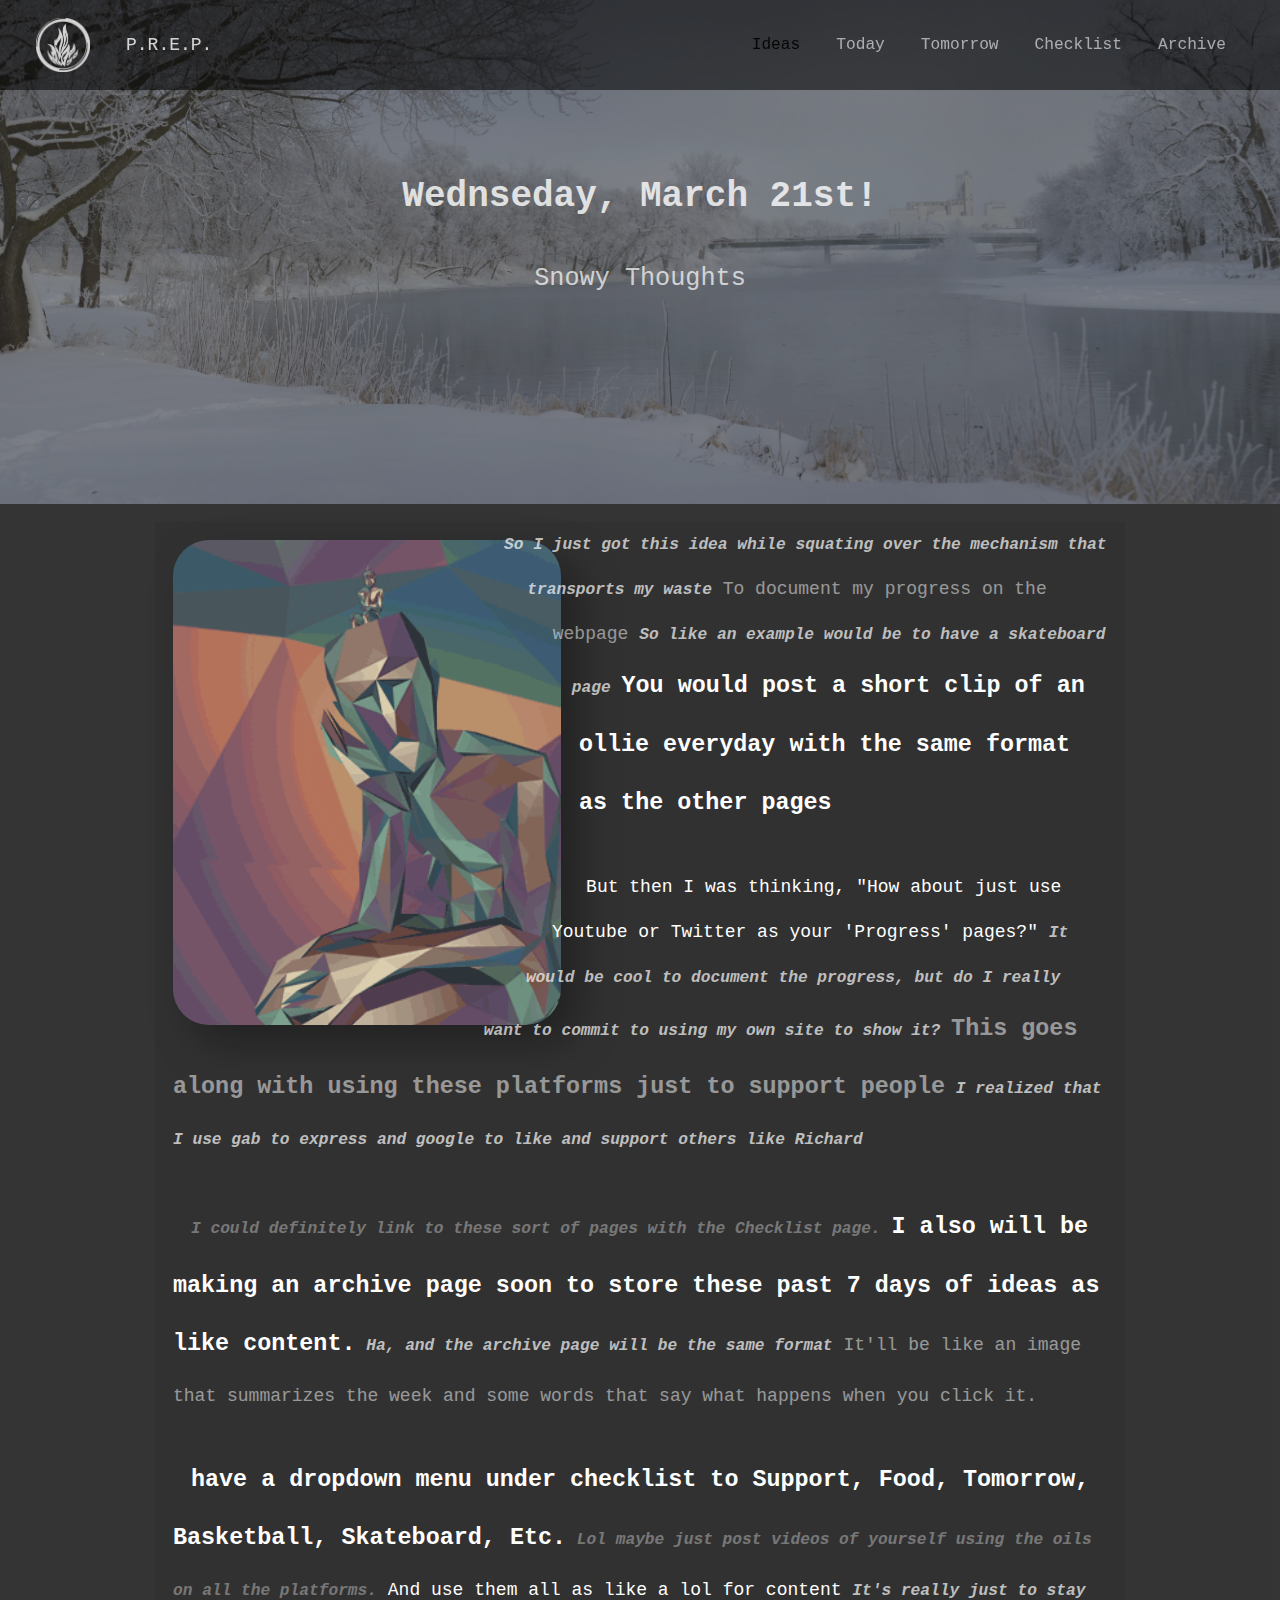
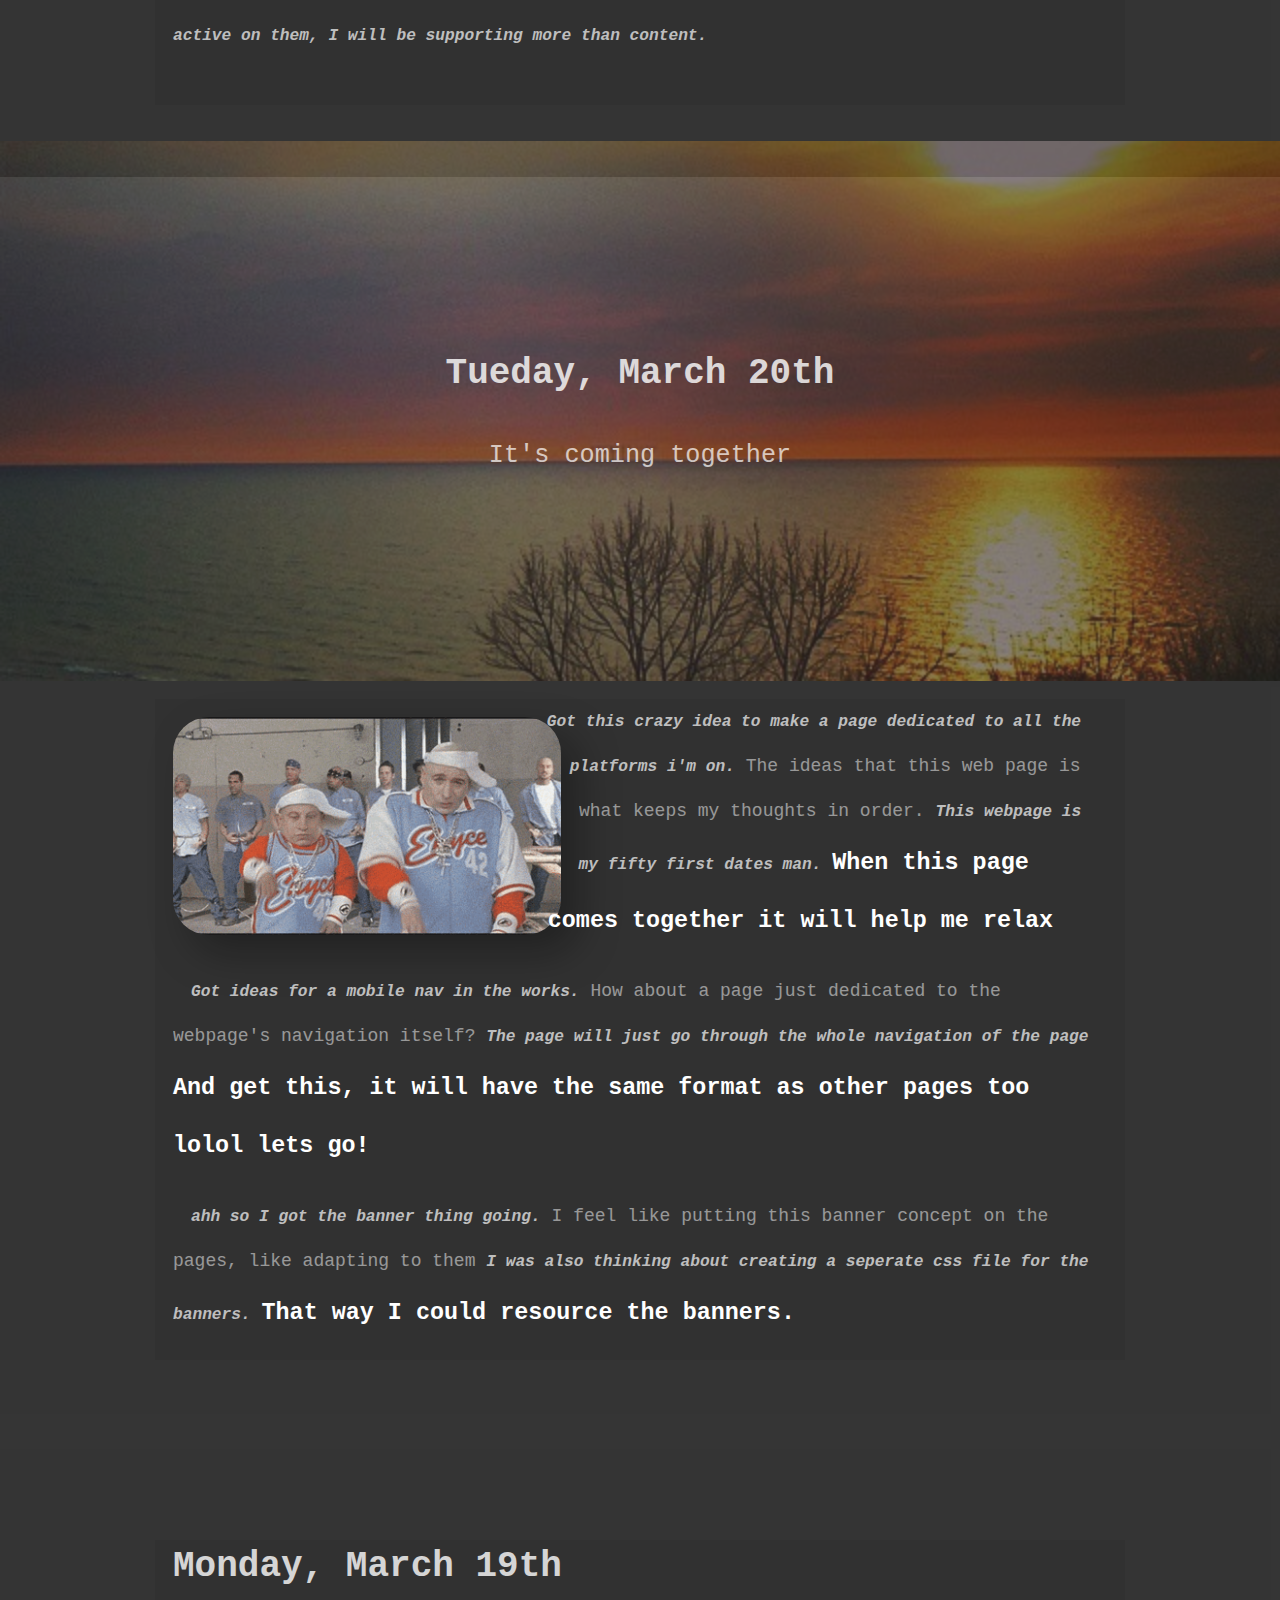
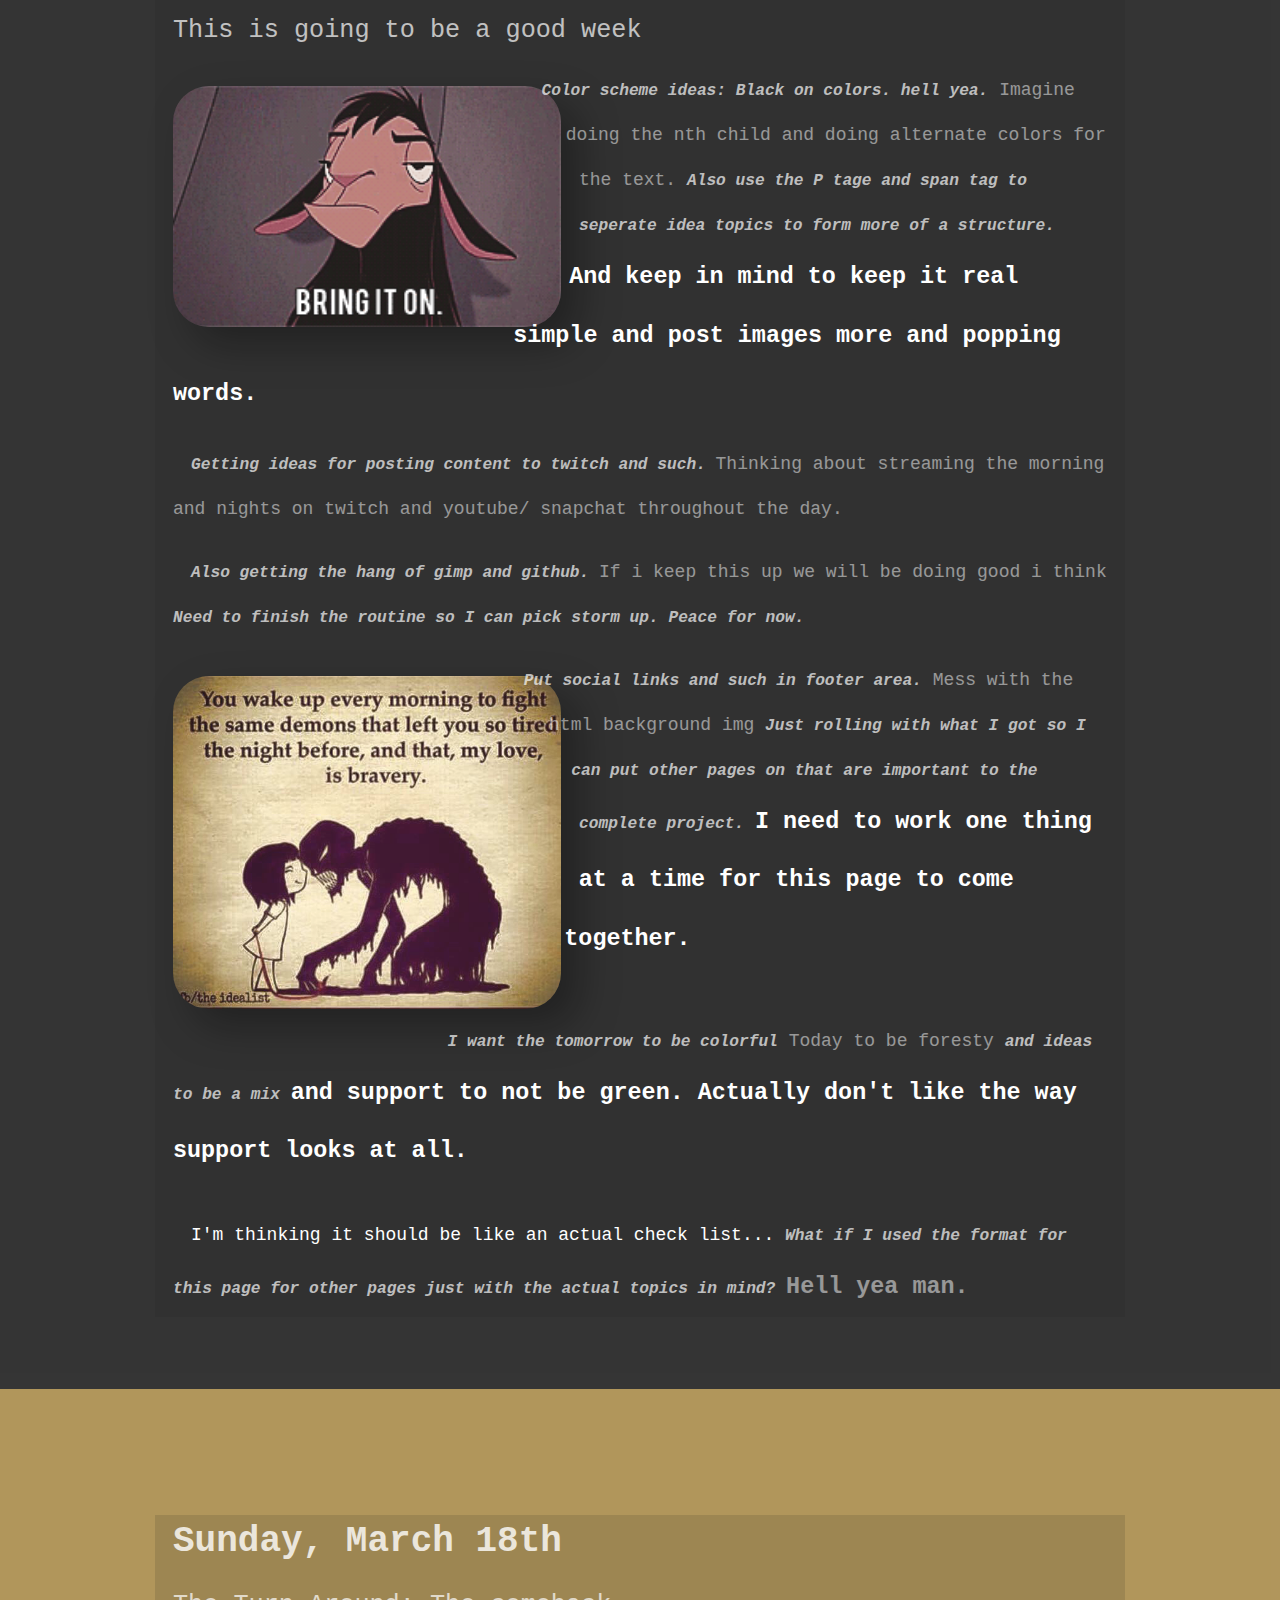
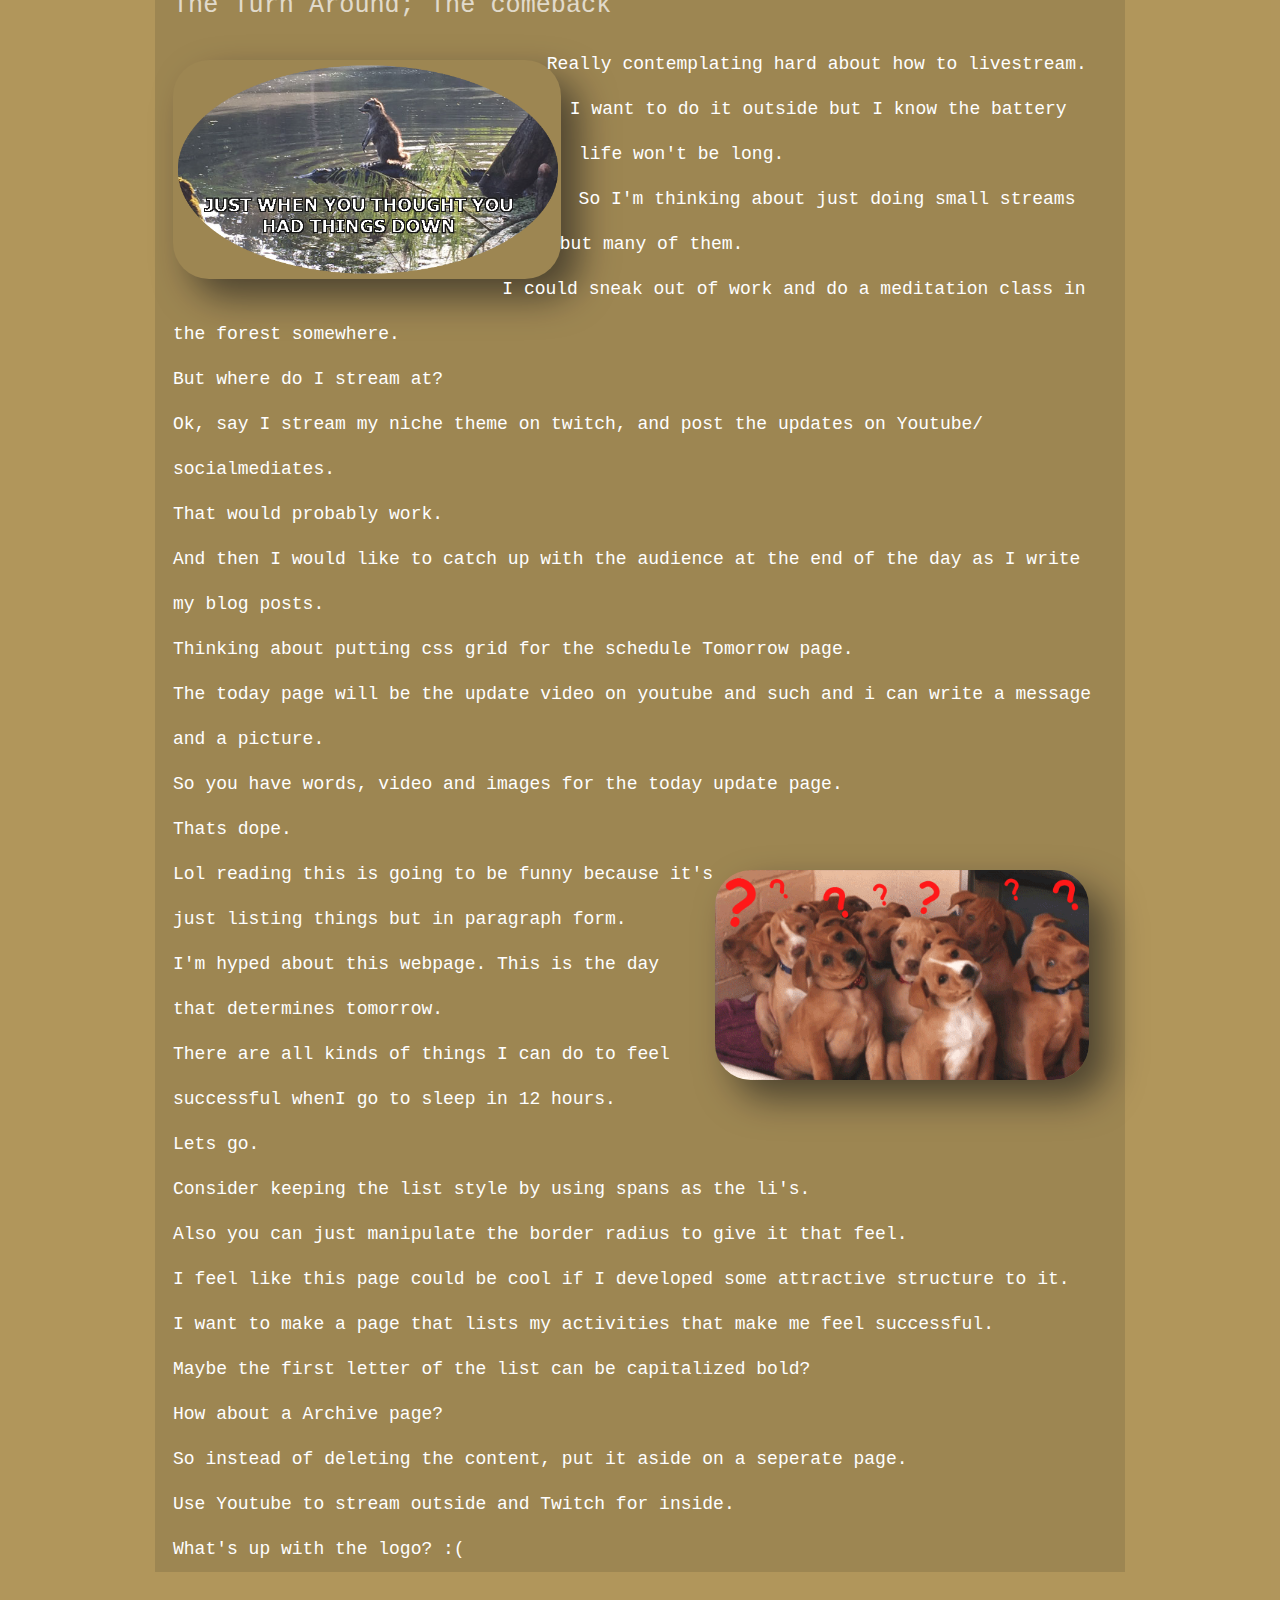
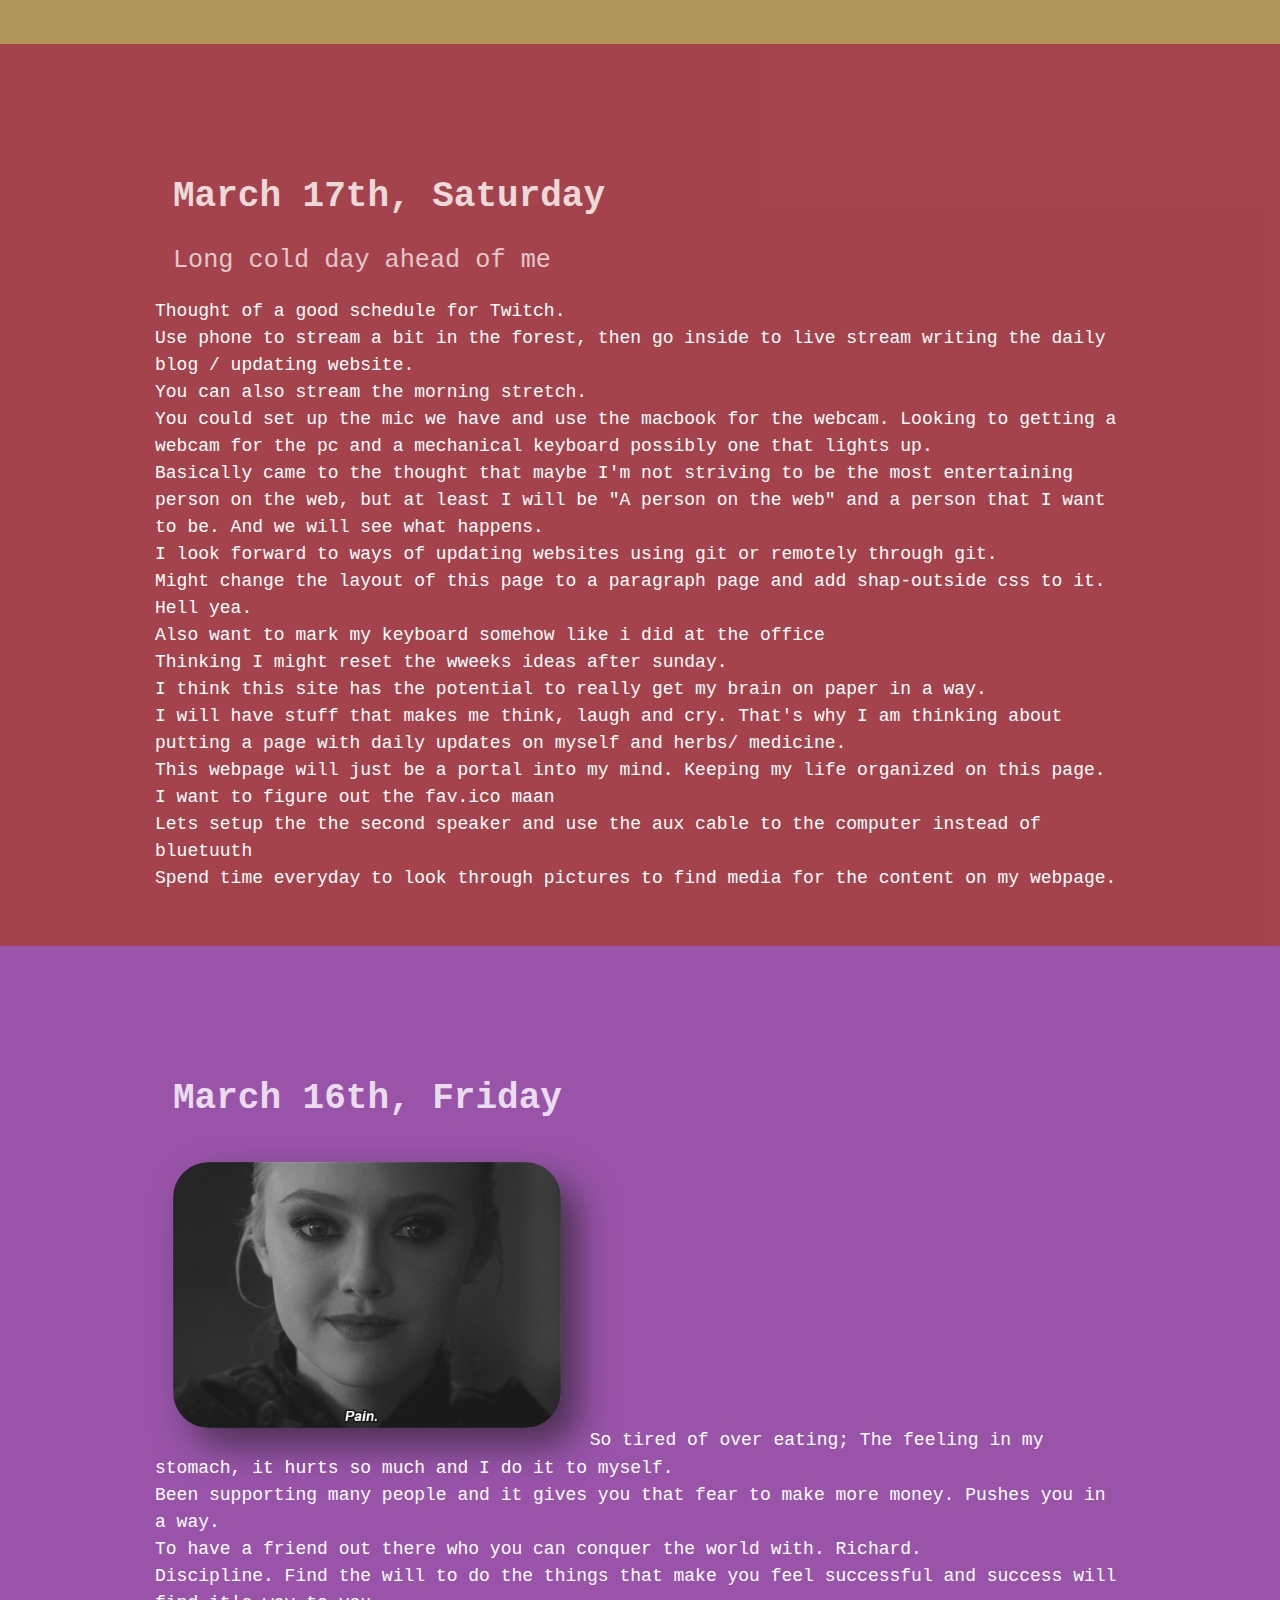
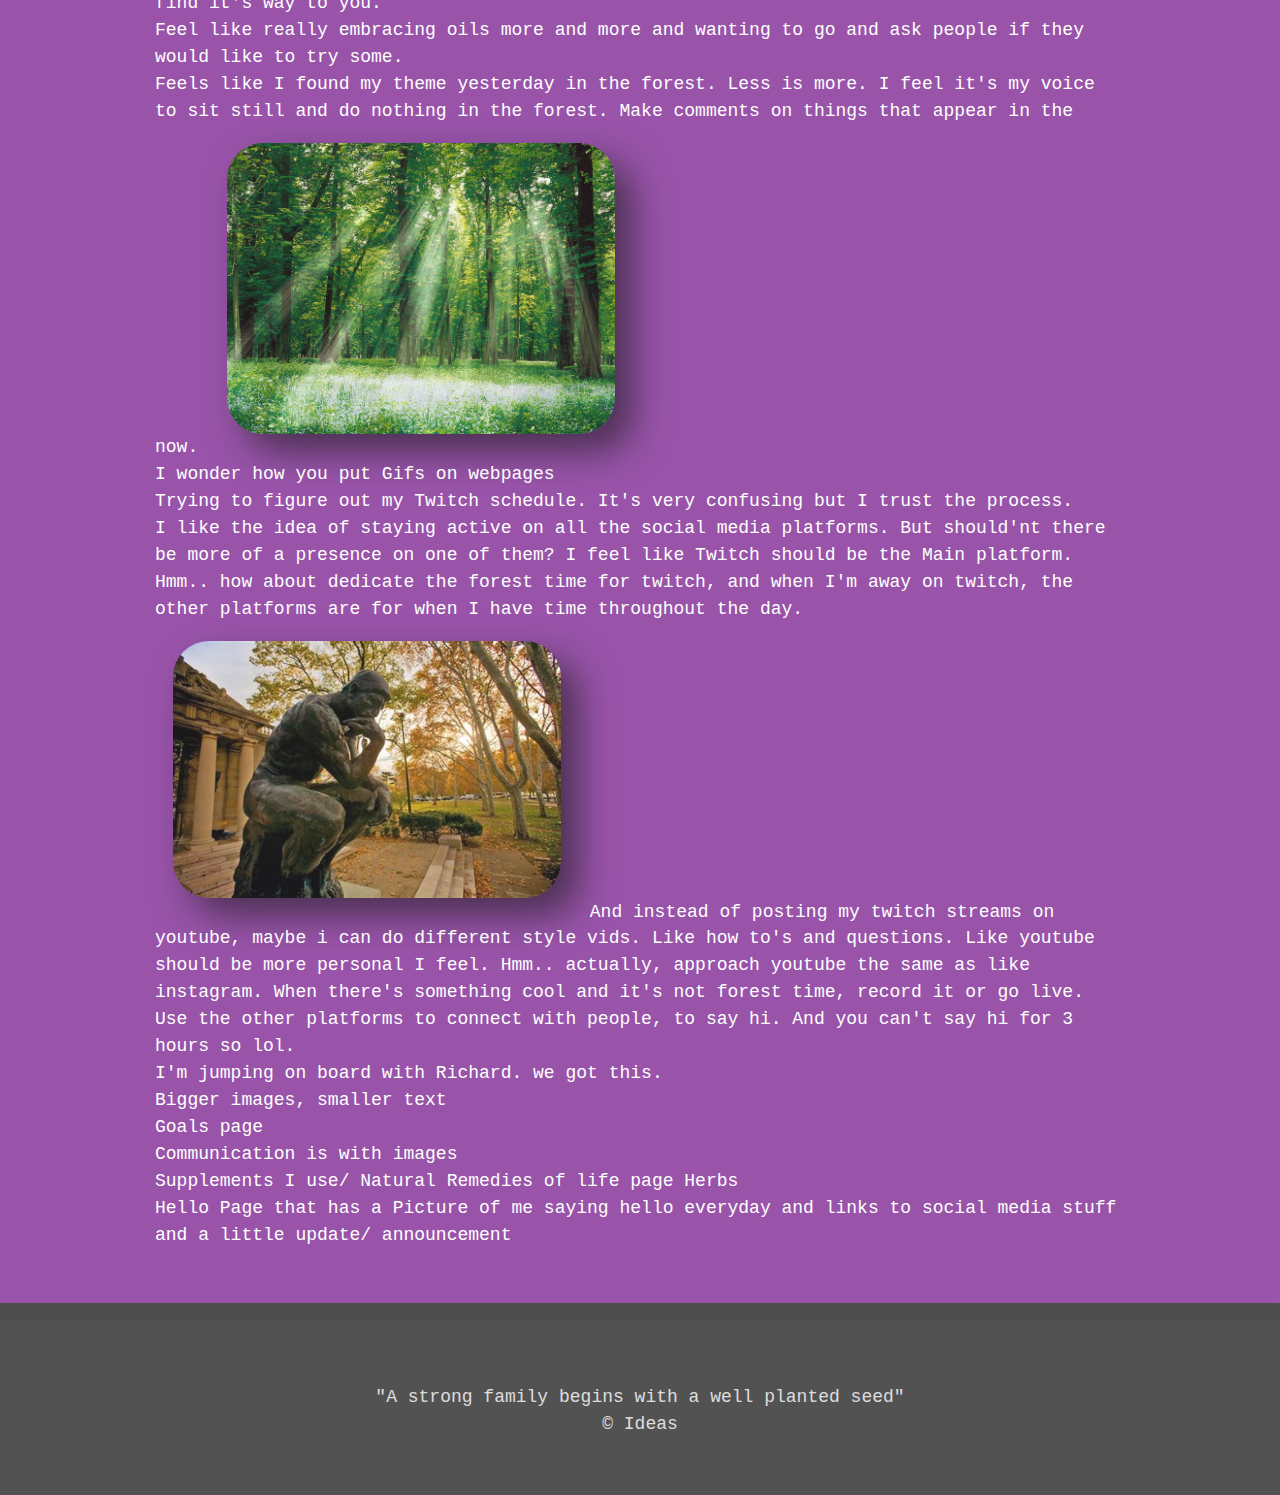
==== commit 92f539ae: "checklist nav" ====
--- a/index.html
+++ b/index.html
@@ -5,6 +5,8 @@
   <link href="./res/img/fav.ico" rel="shortcut icon" />
   <link href="./res/css/reset.css" type="text/css" rel="stylesheet" />
   <link href="./res/css/style.css" rel="stylesheet" type="text/css" />
+  <link href="./res/css/banners.css" rel="stylesheet" type="text/css" />
+  <link href="./res/css/colors.css" rel="stylesheet" type="text/css" />
 </head>
 <body>
 
@@ -21,9 +23,17 @@
           class="black-color">    Ideas</a></li>
         <li><a href="./today.html">    Today</a></li>
         <li><a href="./plan.html">     Tomorrow</a></li>
-        <li><a href="./checklist.html">Checklist</a></li>
-        <li><a href="./food.html">     Food</a></li>
-        <li><a href="./support.html">  Support</a></li>
+        <li id="checklist">
+          <a href="./checklist.html">Checklist</a>
+            <ul>
+              <li><a href="./food.html">Food</a</li>
+              <li><a href="./support.html">Support</a</li>
+              <li><a href="./bball.html">Basketball</a</li>
+              <li><a href="./skate.html">Skateboard</a</li>
+              <li><a href="./strength.html">Strength</a></li>
+              <li><a href="./food.html">Guitar</a</li>
+            </ul>
+        </li>
         <li><a href="./archive.html">  Archive</a></li>
       </ul>
 
@@ -37,9 +47,50 @@
 
 
 
+
+<!--WEDNSEDAY DAY 6 -->
+<div class="color-box pitch-dark">
+  <div class="banner snow-lake">
+    <h1>Wednseday, March 21st!</h1>
+    <h2>Snowy Thoughts</h2>
+  </div>
+  <div class="container bg">
+    <img src="./res/img/deep-thinker.gif" class="left" />
+    <p>
+      <span>So I just got this idea while squating over the mechanism that transports my waste</span>
+      <span>To document my progress on the webpage</span>
+      <span>So like an example would be to have a skateboard page</span>
+      <span>You would post a short clip of an ollie everyday with the same format as the other pages</span>
+        <span>break</span>
+      <span>But then I was thinking, "How about just use Youtube or Twitter as your 'Progress' pages?"</span>
+      <span>It would be cool to document the progress, but do I really want to commit to using my own site to show it?</span>
+      <span>This goes along with using these platforms just to support people</span>
+      <span>I realized that I use gab to express and google to like and support others like Richard</span>
+        <span>break</span>
+      <span>I could definitely link to these sort of pages with the Checklist page.</span>
+      <span>I also will be making an archive page soon to store these past 7 days of ideas as like content.</span>
+      <span>Ha, and the archive page will be the same format</span>
+      <span>It'll be like an image that summarizes the week and some words that say what happens when you click it.</span>
+        <span>break</span>
+      <span>have a dropdown menu under checklist to Support, Food, Tomorrow, Basketball, Skateboard, Etc.</span>
+      <span>Lol maybe just post videos of yourself using the oils on all the platforms.</span>
+      <span>And use them all as like a lol for content</span>
+      <span>It's really just to stay active on them, I will be supporting more than content.</span>
+        <span>break</span>
+
+    </p>
+  </div>
+</div>
+
+
+
+
+
+
+
 <!--TUESDAY DAY 5 -->
-  <div class="color-box blue">
-    <div class="banner-horizon">
+  <div class="color-box pitch-dark">
+    <div class="banner horizon">
       <h1>Tueday, March 20th</h1>
       <h2>It's coming together</h2>
     </div>
--- a/res/css/style.css
+++ b/res/css/style.css
@@ -6,6 +6,10 @@
   background-color: #ffffff;
   color: white;
 }
+
+a:hover {
+  color: hsl(187, 100%, 50%);
+}
 body {
   line-height: 1.5;
   margin: 0; padding: 0;
@@ -107,6 +111,20 @@
 nav li a:hover {
   opacity: 1;
   color: white;
+}
+#checklist ul {
+  position: fixed;
+  opacity: 0;
+  transition: opacity 111ms ease;
+  display: flex;
+  flex-direction: column;
+  background-color: hsla(0, 0%, 0%, 0.55);
+}
+#checklist ul:hover {
+  opacity: 1;
+}
+#checklist li {
+  padding: 0;
 }
 @media only screen and (max-width: 850px) {
   .desktop {
@@ -161,20 +179,47 @@
   margin: 1rem;
   opacity: 1;
 }
-p span:nth-child(even) {
+p span:nth-child(2n+1) {
   color: hsla(0, 0%, 100%, 0.7);
   font-size: .9rem;
   opacity: 1;
   font-weight: bold;
   font-style: italic;
 }
-p span:nth-child(odd) {
-  opacity: .4;
+p span:nth-child(3n+2) {
+  opacity: .5;
 }
 p span:nth-child(4n+4) {
   color: white;
   font-weight: bold;
   font-size: 1.3rem;
+}
+p span:nth-child(5n+5) {
+  display: block;
+  visibility: hidden;
+  line-height: 2;
+}
+p span:nth-child(5n+6) {
+  margin-left: 1rem;
+}
+p span a:nth-child(2n+1) {
+  color: hsl(208, 82%, 49%);
+  font-weight: bold;
+  transition: color 100ms ease;
+  text-decoration: underline;
+  font-size: 1.2rem;
+  opacity: 1;
+}
+p span a:nth-child(3n+2) {
+  color: hsl(113, 82%, 48%);
+  font-weight: bold;
+  transition: color 100ms ease;
+  text-decoration: underline;
+  font-size: 1.2rem;
+  opacity: 1;
+}
+p span a:hover {
+  color: hsl(198, 100%, 50%);
 }
 .container img {
   width: 40%;
@@ -230,68 +275,6 @@
 
 
 
-
-
-
-
-/*BANNERS*/
-.banner-horizon:before {
-  position: absolute;
-  content: "";
-  top: 0;
-  left: 0;
-  width: 100%;
-  height: 100%;
-  background-color: hsla(0, 0%, 0%, 0.5);
-}
-.banner-horizon {
-  display: flex;
-  flex-direction: column;
-  align-items: center;
-  justify-content: center;
-  background-image: url('../img/horizon.jpg');
-  background-size: cover;
-  background-repeat: no-repeat;
-  background-position: center;
-  min-width: 100%;
-  height: 30rem;
-  position: relative;
-  margin-top: -8rem;
-}
-@media only screen and (max-width: 850px) {
-.banner-horizon:before {
-  position: absolute;
-  content: "";
-  top: 0;
-  left: 0;
-  width: 100%;
-  height: 100%;
-  background-color: hsla(0, 0%, 0%, 0.5);
-}
-.banner-horizon {
-  display: flex;
-  align-items: center;
-  flex-direction: column;
-  justify-content: center;
-  background-image: url('../img/horizon.jpg');
-  background-size: cover;
-  background-repeat: no-repeat;
-  background-position: center;
-  width: 100%;
-  max-height: 20rem;
-  position: relative;
-  margin-top: -4rem;
-  }
-}
-
-
-
-
-
-
-
-
-
 /*TODAY SECTION*/
 .today video {
   width: 60%;
@@ -322,80 +305,6 @@
 
 
 
-
-
-
-
-/*TOMORROW Section*/
-
-
-
-
-
-
-
-/*IDEAS SECTION*/
-
-
-
-
-
-/*Checklist Section*/
-
-
-
-
-
-
-/*Background Colors*/
-.green {
-  background-color: hsla(136, 97%, 17%, 0.85);
-}
-.yellow {
-  background-color: hsl(54, 78%, 51%);
-}
-.orange {
-  background-color: hsla(41, 83%, 30%, 0.75);
-}
-.blue {
-  background-color: hsla(203, 85%, 29%, 0.75);
-}
-.purple {
-  background-color: hsla(259, 90%, 20%, 0.85);
-}
-.pink {
-  background-color: hsla(288, 82%, 29%, 0.78);
-}
-.red {
-  background-color: hsla(355, 85%, 29%, 0.85);
-}
-.pitch-dark {
-  background-color: hsla(0, 0%, 0%, 0.88);
-}
-
-
-/*Text Colors*/
-.green-color {
-  color: hsl(153, 69%, 48%);
-}
-.red-color {
-  color: hsl(344, 79%, 47%);
-}
-.orange-color {
-  color: hsla(28, 87%, 40%, 1);
-}
-.purple-color {
-  color: hsla(259, 100%, 50%, 1);
-}
-.black-color {
-  color: hsla(0, 0%, 0%, 0.92);
-}
-
-
-
-
-
-
 /*Footer subjects*/
 
 footer {
--- a/res/css/banners.css
+++ b/res/css/banners.css
@@ -0,0 +1,30 @@
+/*BANNERS*/ 
+
+/*Universal*/
+.banner:before {position: absolute;content: "";top: 0;left: 0;width: 100%;height: 100%;background-color: hsla(0, 0%, 0%, 0.5);}
+
+.banner {display: flex;flex-direction: column;align-items: center;justify-content: center;background-size: cover;background-repeat: no-repeat;background-position: center;min-width: 100%;height: 30rem;position: relative;margin-top: -8rem;}
+
+/*
+1- Change class twice
+2- Change Img url
+*/
+
+/*HORIZON BANNER*/
+.horizon {
+background-image: url('../img/horizon.jpg');
+}
+@media only screen and (max-width: 850px){
+.horizon {max-height: 20rem;position: relative;margin-top: -4rem;}}
+
+/*SNOW LAKE BANNER*/
+.snow-lake {
+background-image: url('../img/snow-lake.jpg');
+}
+@media only screen and (max-width: 850px) {.snow-lake {max-height: 20rem;position: relative;margin-top: -4rem;}}
+
+/*SPACE BANNER*/
+.space {
+background-image: url('../img/space.jpg');
+}
+@media only screen and (max-width: 850px) {.space {max-height: 20rem;position: relative;margin-top: -4rem;}}
--- a/res/css/colors.css
+++ b/res/css/colors.css
@@ -0,0 +1,46 @@
+/*Background Colors*/
+.green { 
+  background-color: hsla(136, 97%, 17%, 0.85);
+}
+.yellow {
+  background-color: hsl(54, 78%, 51%);
+}
+.orange {
+  background-color: hsla(41, 83%, 30%, 0.75);
+}
+.blue {
+  background-color: hsla(203, 85%, 29%, 0.75);
+}
+.purple {
+  background-color: hsla(259, 90%, 20%, 0.85);
+}
+.pink {
+  background-color: hsla(288, 82%, 29%, 0.78);
+}
+.red {
+  background-color: hsla(355, 85%, 29%, 0.85);
+}
+.pitch-dark {
+  background-color: hsla(0, 0%, 0%, 0.88);
+}
+.white {
+  background-color: hsla(0, 0%, 67%, 0.7);
+}
+
+
+/*Text Colors*/
+.green-color {
+  color: hsl(153, 69%, 48%);
+}
+.red-color {
+  color: hsl(344, 79%, 47%);
+}
+.orange-color {
+  color: hsla(28, 87%, 40%, 1);
+}
+.purple-color {
+  color: hsla(259, 100%, 50%, 1);
+}
+.black-color {
+  color: hsla(0, 0%, 0%, 0.92);
+}
